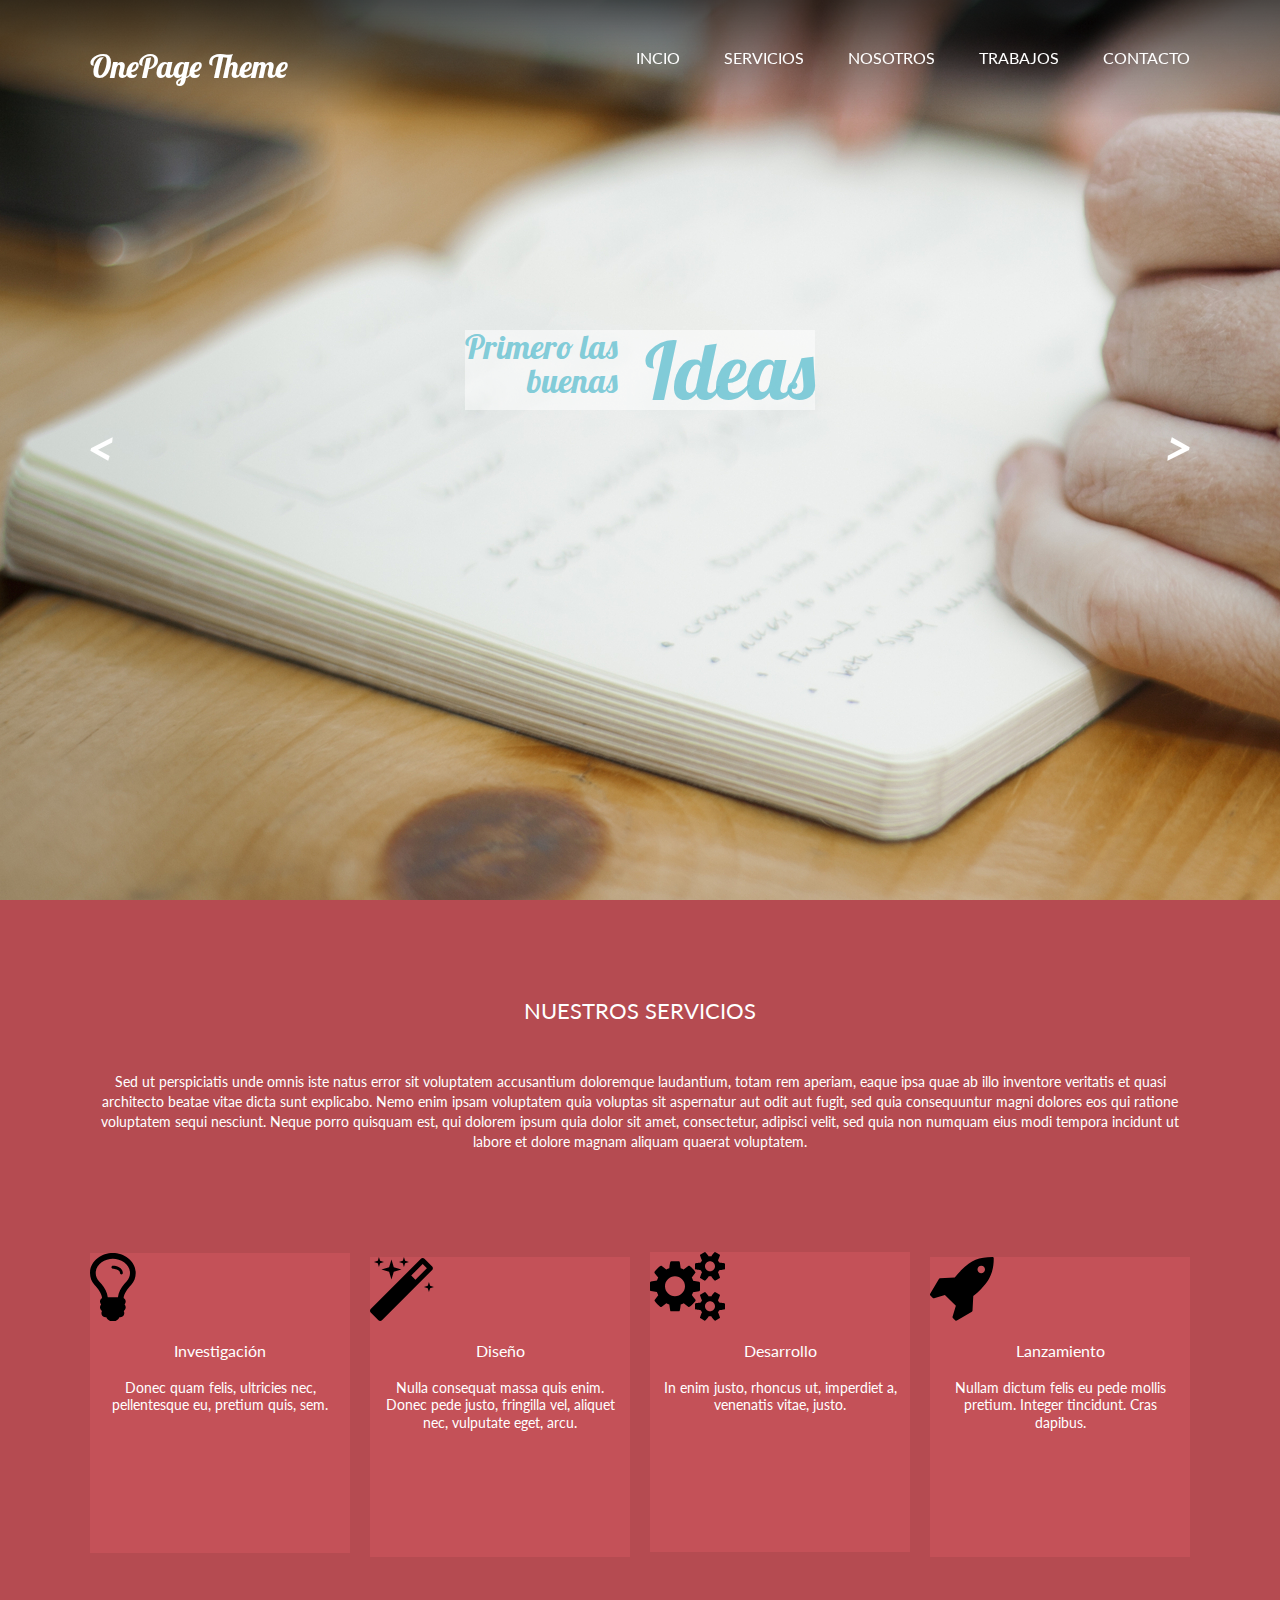
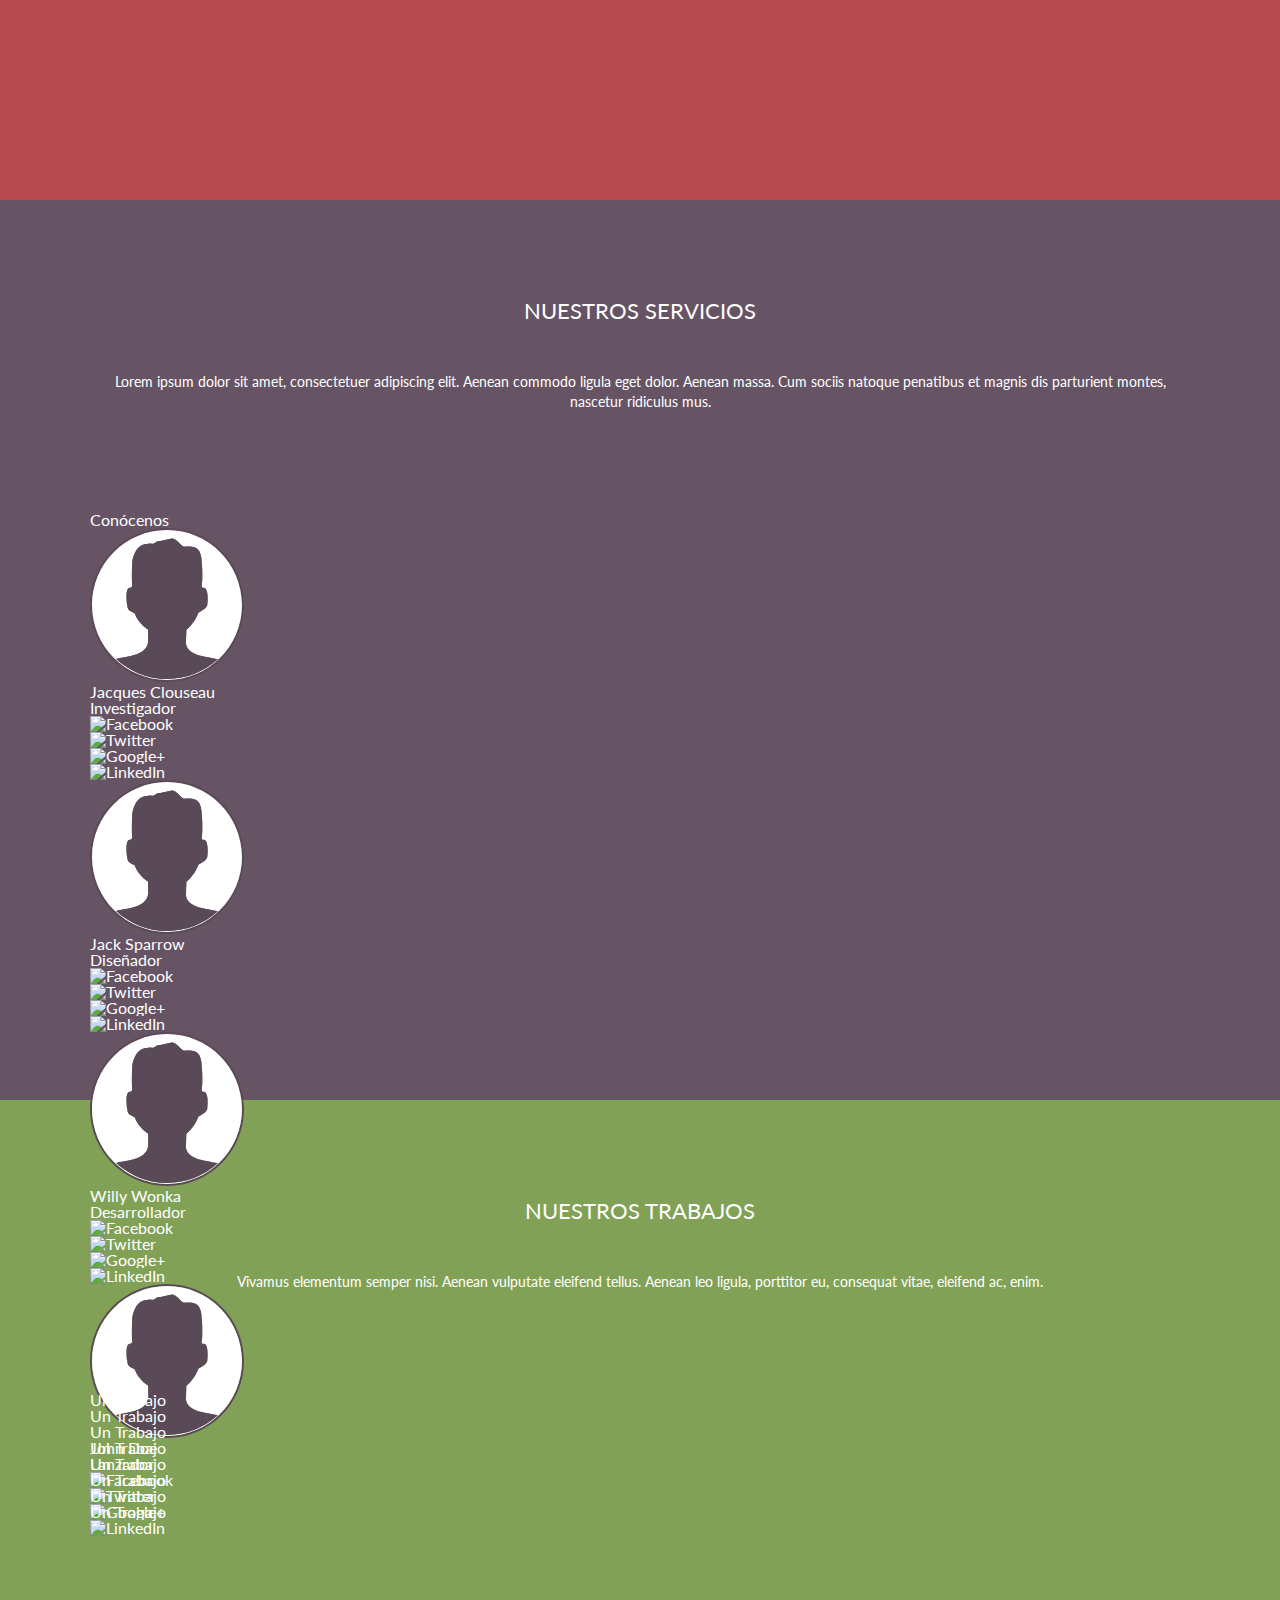
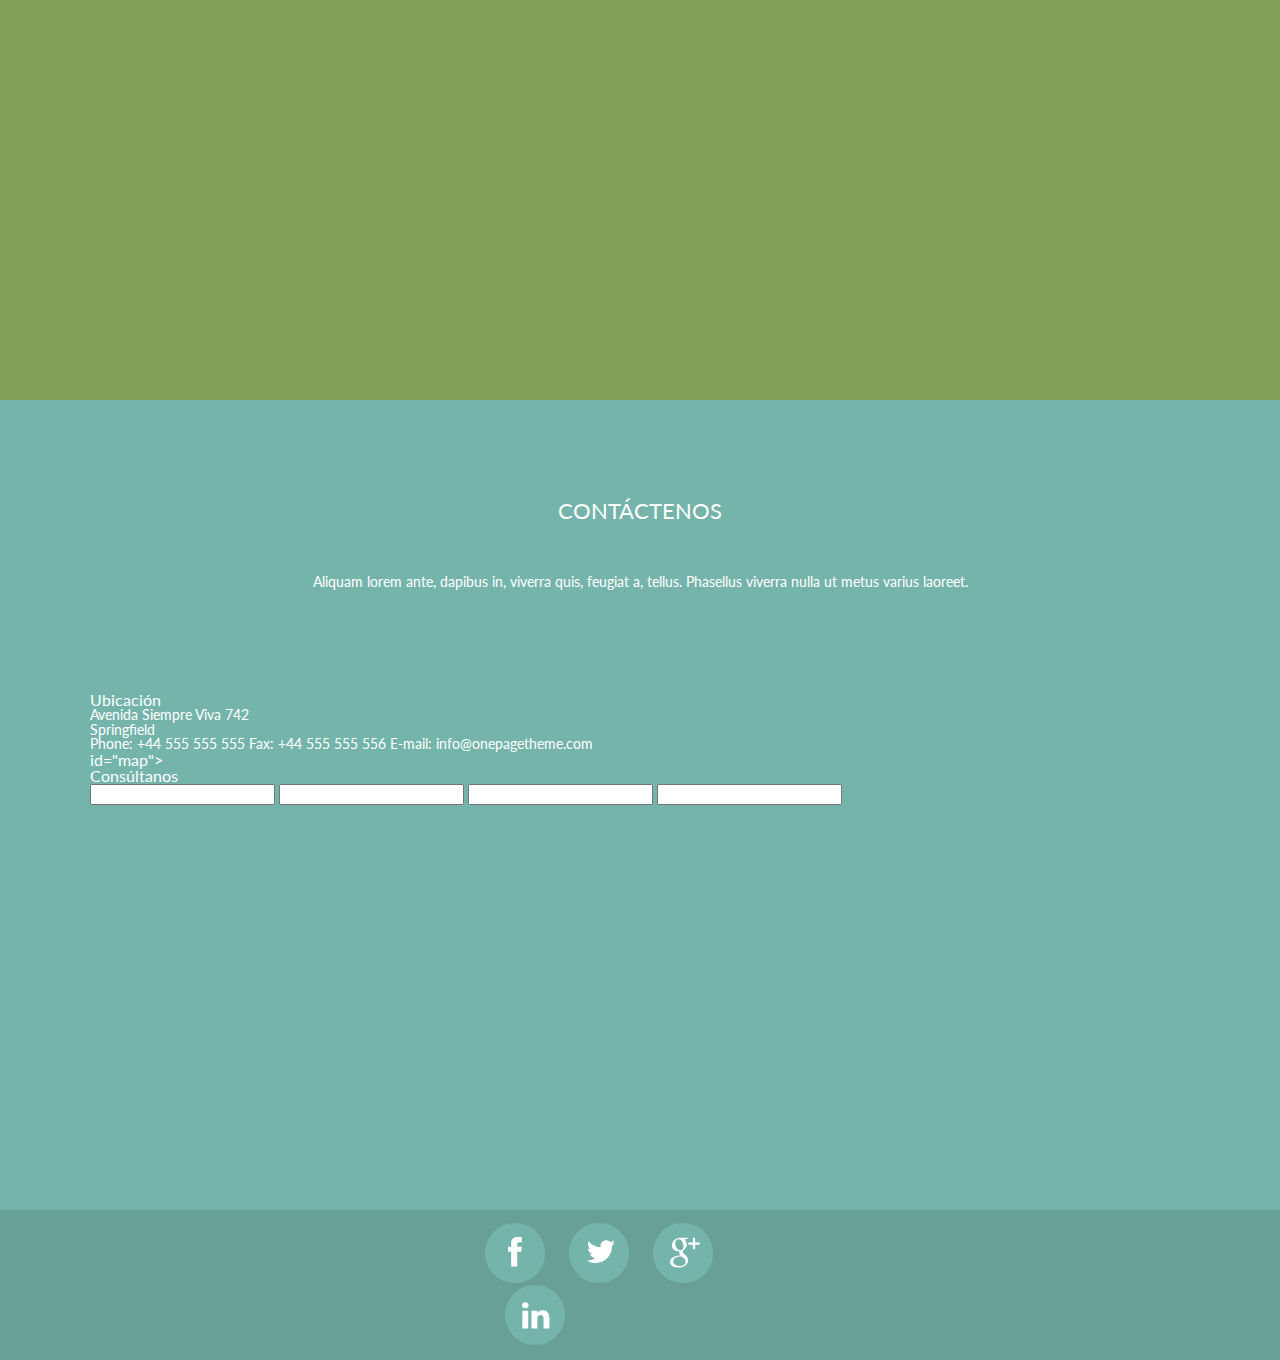
==== index.html @ 23a2291c "last" ====
<!doctype html>
<html lang="es">
<head>
	<title></title>
	<meta http-equiv="Content-Type" content="text/html; charset=utf-8" />
	<meta name="description" content="">
	<meta name="keywords" content="">
	<meta name="author" content="">
	<meta name="viewport" content="width=device-width, initial-scale=1">
	<link href="stylesheets/screen.css" media="screen, projection" rel="stylesheet" type="text/css" />
	<link href="stylesheets/print.css" media="print" rel="stylesheet" type="text/css" />

<!--[if lt IE 9]>
	<script src="http://html5shiv-printshiv.googlecode.com/svn/trunk/html5shiv-printshiv.js"></script>
	<script src="http://css3-mediaqueries-js.googlecode.com/svn/trunk/css3-mediaqueries.js"></script>
<![endif]-->

<!--[if IE]>

	<link href="/stylesheets/ie.css" media="screen, projection" rel="sylesheet" type="text/css" />
<![endif]-->

	<link href='http://fonts.googleapis.com/css?family=Lobster' rel='stylesheet' type='text/css'>
	<link href='http://fonts.googleapis.com/css?family=Lato:400,700' rel='stylesheet' type='text/css'>
	
</head>
<body>
	<header>
		<div class="mainwrapper">
			<h1>OnePage Theme</h1>
			<nav>
				<ul>
					<li><a href="#">Incio</a></li>
					<li><a href="#">Servicios</a></li>
					<li><a href="#">Nosotros</a></li>
					<li><a href="#">Trabajos</a></li>
					<li><a href="#">Contacto</a></li>
				</ul>
			</nav>
		</div>
	</header>

	<main role="main">

		<section class="inicio">
			<div class="mainwrapper">
				<div class="slide_handler">
					<div><span>Primero las <br> buenas</span><span><strong>Ideas</strong></span></div>
					<span>></span>
					<span><</span>
				</div>
			</div>
		</section>

		<section class="servicios">
			<div class="mainwrapper">
				<article class="section_title">
					<h2>Nuestros Servicios</h2>
					<p>Sed ut perspiciatis unde omnis iste natus error sit voluptatem accusantium doloremque laudantium, totam rem aperiam, eaque ipsa quae ab illo inventore veritatis et quasi architecto beatae vitae dicta sunt explicabo. Nemo enim ipsam voluptatem quia voluptas sit aspernatur aut odit aut fugit, sed quia consequuntur magni dolores eos qui ratione voluptatem sequi nesciunt. Neque porro quisquam est, qui dolorem ipsum quia dolor sit amet, consectetur, adipisci velit, sed quia non numquam eius modi tempora incidunt ut labore et dolore magnam aliquam quaerat voluptatem.</p>
				</article>
				<section>
					<article>
						<svg version="1.1" id="Capa_1" xmlns="http://www.w3.org/2000/svg" xmlns:xlink="http://www.w3.org/1999/xlink" x="0px" y="0px"
							 width="45.719px" height="68.578px" viewBox="0 0 45.719 68.578" enable-background="new 0 0 45.719 68.578" xml:space="preserve">
						<path d="M32.86,20.002c0-4.956-5.849-7.145-10.001-7.145c-0.759,0-1.429,0.671-1.429,1.429c0,0.759,0.669,1.429,1.429,1.429
							c2.366,0,7.144,1.206,7.144,4.287c0,0.759,0.669,1.429,1.429,1.429C32.19,21.431,32.86,20.761,32.86,20.002z M40.004,20.002
							c0,2.857-1.161,5.849-3.036,8.036c-0.849,0.982-1.831,1.92-2.724,2.947c-3.17,3.795-5.849,8.259-6.295,13.305H17.77
							c-0.446-5.046-3.125-9.51-6.295-13.305c-0.893-1.027-1.875-1.964-2.723-2.947c-1.875-2.188-3.036-5.179-3.036-8.036
							c0-8.93,9.063-14.287,17.145-14.287S40.004,11.072,40.004,20.002z M45.719,20.002C45.719,7.857,34.155,0,22.859,0S0,7.857,0,20.002
							c0,4.599,1.518,8.572,4.599,11.965c3.081,3.393,7.144,8.17,7.5,12.948c-1.294,0.759-2.098,2.188-2.098,3.661
							c0,1.071,0.402,2.099,1.116,2.857c-0.714,0.759-1.116,1.786-1.116,2.857c0,1.473,0.759,2.813,2.009,3.616
							c-0.357,0.625-0.581,1.384-0.581,2.099c0,2.902,2.277,4.286,4.867,4.286c1.161,2.589,3.75,4.286,6.563,4.286
							c2.813,0,5.402-1.697,6.563-4.286c2.59,0,4.867-1.384,4.867-4.286c0-0.715-0.223-1.474-0.58-2.099
							c1.25-0.804,2.009-2.144,2.009-3.616c0-1.071-0.401-2.099-1.116-2.857c0.715-0.759,1.116-1.786,1.116-2.857
							c0-1.474-0.804-2.902-2.099-3.661c0.357-4.777,4.42-9.555,7.501-12.948C44.201,28.574,45.719,24.601,45.719,20.002z"/>
						</svg>
						<h3>Investigación</h3>
						<p>Donec quam felis, ultricies nec, pellentesque eu, pretium quis, sem. </p>
					</article>
					<article>
						<svg version="1.1" id="Capa_1" xmlns="http://www.w3.org/2000/svg" xmlns:xlink="http://www.w3.org/1999/xlink" x="0px" y="0px"
							 width="63.945px" height="63.945px" viewBox="0 0 63.945 63.945" enable-background="new 0 0 63.945 63.945" xml:space="preserve">
						<path d="M45.43,22.695l-4.18-4.18L52.695,7.07l4.18,4.18L45.43,22.695z M62.891,11.25c0-0.665-0.234-1.289-0.703-1.758l-7.734-7.734
							c-0.469-0.469-1.094-0.704-1.758-0.704s-1.289,0.235-1.758,0.704L0.703,51.992C0.234,52.461,0,53.086,0,53.75
							s0.234,1.289,0.703,1.758l7.734,7.734c0.469,0.469,1.094,0.703,1.758,0.703c0.665,0,1.29-0.234,1.758-0.703l50.235-50.234
							C62.656,12.539,62.891,11.914,62.891,11.25z M10.117,3.828L8.945,0L7.773,3.828L3.945,5l3.829,1.172L8.945,10l1.172-3.828L13.945,5
							L10.117,3.828z M23.789,10.156L21.445,2.5l-2.343,7.656L11.445,12.5l7.656,2.344l2.343,7.656l2.344-7.656l7.656-2.344L23.789,10.156
							z M60.117,28.828L58.945,25l-1.172,3.828L53.945,30l3.828,1.172L58.945,35l1.172-3.828L63.945,30L60.117,28.828z M35.117,3.828
							L33.945,0l-1.172,3.828L28.945,5l3.829,1.172L33.945,10l1.172-3.828L38.945,5L35.117,3.828z"/>
						</svg>
						<h3>Diseño</h3>
						<p>Nulla consequat massa quis enim. Donec pede justo, fringilla vel, aliquet nec, vulputate eget, arcu.</p>
					</article>
					<article>
						<svg version="1.1" id="Capa_1" xmlns="http://www.w3.org/2000/svg" xmlns:xlink="http://www.w3.org/1999/xlink" x="0px" y="0px"
							 width="75px" height="68.789px" viewBox="0 0 75 68.789" enable-background="new 0 0 75 68.789" xml:space="preserve">
						<path d="M35,34.375c0,5.508-4.492,10-10,10s-10-4.492-10-10s4.492-10,10-10S35,28.867,35,34.375z M65,54.375c0,2.734-2.227,5-5,5
							c-2.734,0-5-2.227-5-5c0-2.734,2.266-5,5-5S65,51.641,65,54.375z M65,14.375c0,2.734-2.227,5-5,5c-2.734,0-5-2.227-5-5
							c0-2.734,2.266-5,5-5S65,11.641,65,14.375z M50,30.82c0-0.547-0.391-1.055-0.938-1.172l-5.938-0.898
							c-0.352-1.094-0.82-2.148-1.328-3.203c1.094-1.523,2.266-2.93,3.398-4.453c0.156-0.234,0.273-0.469,0.273-0.742
							c0-1.094-4.609-5.313-5.625-6.25c-0.234-0.196-0.508-0.313-0.82-0.313c-0.273,0-0.547,0.078-0.781,0.273l-4.609,3.477
							c-0.938-0.469-1.914-0.898-2.93-1.211l-0.898-5.976c-0.078-0.547-0.625-0.977-1.172-0.977h-7.266c-0.547,0-1.016,0.391-1.172,0.938
							c-0.508,1.914-0.703,4.063-0.898,6.016c-1.055,0.352-2.031,0.742-3.008,1.25l-4.492-3.516c-0.234-0.156-0.508-0.273-0.82-0.273
							c-1.133,0-5.508,4.727-6.289,5.781c-0.195,0.234-0.273,0.508-0.273,0.781s0.117,0.547,0.273,0.781
							c1.25,1.484,2.422,2.93,3.516,4.492c-0.508,0.977-0.938,1.953-1.25,2.969l-6.055,0.938C0.391,29.609,0,30.195,0,30.703v7.227
							c0,0.547,0.391,1.055,0.938,1.133l5.938,0.938c0.352,1.093,0.82,2.147,1.367,3.202c-1.133,1.523-2.305,2.969-3.438,4.453
							c-0.156,0.234-0.273,0.469-0.273,0.742c0,1.133,4.609,5.313,5.625,6.25c0.234,0.195,0.508,0.313,0.82,0.313
							c0.273,0,0.586-0.078,0.781-0.273l4.609-3.477c0.938,0.469,1.914,0.898,2.93,1.211l0.898,5.977c0.078,0.547,0.625,0.977,1.172,0.977
							h7.266c0.547,0,1.016-0.391,1.172-0.938c0.508-1.914,0.703-4.063,0.898-6.055c1.055-0.313,2.031-0.703,3.008-1.211l4.492,3.516
							c0.234,0.156,0.508,0.273,0.82,0.273c1.133,0,5.508-4.766,6.289-5.82c0.195-0.195,0.273-0.469,0.273-0.742
							c0-0.313-0.117-0.546-0.273-0.781c-1.25-1.484-2.422-2.93-3.516-4.492c0.508-0.977,0.938-1.953,1.25-2.969l6.055-0.938
							C49.609,39.141,50,38.555,50,38.047V30.82z M75,51.641c0-0.585-5.039-1.133-5.82-1.211c-0.313-0.703-0.703-1.406-1.172-2.031
							C68.359,47.617,70,43.711,70,43.008c0-0.078-0.039-0.195-0.156-0.273c-0.469-0.273-4.648-2.733-4.844-2.733l-0.234,0.077
							c-1.328,1.328-2.5,2.852-3.594,4.375c-0.391-0.039-0.781-0.078-1.172-0.078s-0.781,0.039-1.172,0.078
							c-0.391-0.586-3.32-4.452-3.828-4.452c-0.195,0-4.375,2.499-4.844,2.733C50.039,42.813,50,42.93,50,43.008
							c0,0.664,1.641,4.609,1.992,5.391c-0.469,0.625-0.859,1.328-1.172,2.031C50.039,50.508,45,51.056,45,51.641v5.469
							c0,0.586,5.039,1.133,5.82,1.211c0.313,0.742,0.703,1.406,1.172,2.031C51.641,61.133,50,65.078,50,65.742
							c0,0.078,0.039,0.195,0.156,0.273c0.469,0.273,4.648,2.773,4.844,2.773c0.508,0,3.438-3.906,3.828-4.492
							c0.391,0.039,0.781,0.078,1.172,0.078s0.781-0.039,1.172-0.078c0.391,0.586,3.32,4.492,3.828,4.492c0.195,0,4.375-2.5,4.844-2.773
							C69.961,65.938,70,65.859,70,65.742c0-0.703-1.641-4.609-1.992-5.391c0.469-0.625,0.859-1.289,1.172-2.031
							c0.781-0.078,5.82-0.625,5.82-1.211V51.641z M75,11.641c0-0.586-5.039-1.133-5.82-1.211c-0.313-0.703-0.703-1.406-1.172-2.031
							C68.359,7.617,70,3.711,70,3.008c0-0.078-0.039-0.195-0.156-0.273C69.375,2.461,65.195,0,65,0l-0.234,0.078
							c-1.328,1.328-2.5,2.852-3.594,4.375C60.781,4.414,60.391,4.375,60,4.375s-0.781,0.039-1.172,0.079C58.438,3.867,55.508,0,55,0
							c-0.195,0-4.375,2.5-4.844,2.734C50.039,2.813,50,2.93,50,3.008c0,0.664,1.641,4.609,1.992,5.391
							c-0.469,0.625-0.859,1.328-1.172,2.031C50.039,10.508,45,11.055,45,11.641v5.469c0,0.586,5.039,1.133,5.82,1.211
							c0.313,0.742,0.703,1.406,1.172,2.031C51.641,21.133,50,25.078,50,25.742c0,0.078,0.039,0.195,0.156,0.273
							c0.469,0.273,4.648,2.773,4.844,2.773c0.508,0,3.438-3.906,3.828-4.492c0.391,0.039,0.781,0.078,1.172,0.078
							s0.781-0.039,1.172-0.078c0.391,0.586,3.32,4.492,3.828,4.492c0.195,0,4.375-2.5,4.844-2.773C69.961,25.938,70,25.859,70,25.742
							c0-0.703-1.641-4.609-1.992-5.391c0.469-0.625,0.859-1.289,1.172-2.031c0.781-0.079,5.82-0.625,5.82-1.211V11.641z"/>
						</svg>
						<h3>Desarrollo</h3>
						<p>In enim justo, rhoncus ut, imperdiet a, venenatis vitae, justo.</p>
					</article>
					<article>
						<svg version="1.1" id="Capa_1" xmlns="http://www.w3.org/2000/svg" xmlns:xlink="http://www.w3.org/1999/xlink" x="0px" y="0px"
							 width="63.756px" height="63.75px" viewBox="0 0 63.756 63.75" enable-background="new 0 0 63.756 63.75" xml:space="preserve">
						<path d="M55.006,12.5c0,2.07-1.68,3.75-3.75,3.75s-3.75-1.68-3.75-3.75s1.68-3.75,3.75-3.75S55.006,10.43,55.006,12.5z M63.756,1.25
							c0-0.703-0.625-1.25-1.328-1.25c-13.594,0-21.055,3.125-30.82,12.852c-2.227,2.266-4.531,4.844-6.875,7.617L9.928,21.25
							c-0.391,0.039-0.781,0.273-1.016,0.625l-8.75,15c-0.273,0.469-0.195,1.094,0.195,1.523l2.5,2.5c0.234,0.234,0.586,0.352,0.898,0.352
							c0.117,0,0.234,0,0.352-0.039l10.781-3.32l10.977,10.977l-3.32,10.781c-0.117,0.43,0,0.898,0.313,1.25l2.5,2.5
							c0.273,0.234,0.586,0.352,0.898,0.352c0.234,0,0.43-0.039,0.625-0.156l15-8.75c0.352-0.234,0.586-0.625,0.625-1.016l0.781-14.805
							c2.773-2.344,5.352-4.648,7.617-6.875C60.162,22.852,63.756,14.219,63.756,1.25z"/>
						</svg>
						<h3>Lanzamiento</h3>
						<p>Nullam dictum felis eu pede mollis pretium. Integer tincidunt. Cras dapibus.</p>
					</article>
				</section>
			</div>
		</section>

		<section class="nosotros">
			<div class="mainwrapper">
				<article class="section_title">
					<h2>Nuestros Servicios</h2>
					<p>Lorem ipsum dolor sit amet, consectetuer adipiscing elit. Aenean commodo ligula eget dolor. Aenean massa. Cum sociis natoque penatibus et magnis dis parturient montes, nascetur ridiculus mus.</p>
				</article>
				<span class="kicker">Conócenos</span>
				<article>
					<svg version="1.1" id="Capa_1" xmlns="http://www.w3.org/2000/svg" xmlns:xlink="http://www.w3.org/1999/xlink" x="0px" y="0px"
						 width="154.014px" height="154.015px" viewBox="0 0 154.014 154.015" enable-background="new 0 0 154.014 154.015"
						 xml:space="preserve">
					<g>
						<path fill="#5A4A58" d="M77.007,0C34.477,0,0,34.478,0,77.008c0,42.529,34.478,77.007,77.007,77.007
							c42.529,0,77.007-34.478,77.007-77.007C154.014,34.478,119.536,0,77.007,0z M77.007,152.01c-41.422,0-75.001-33.58-75.001-75.002
							c0-41.423,33.579-75.001,75.001-75.001c41.421,0,75.001,33.579,75.001,75.001C152.008,118.43,118.428,152.01,77.007,152.01z"/>
						<path fill="#FFFFFF" d="M77.007,2.006c-41.422,0-75.001,33.579-75.001,75.001c0,41.422,33.579,75.002,75.001,75.002
							c41.421,0,75.001-33.58,75.001-75.002C152.008,35.585,118.428,2.006,77.007,2.006z M77.189,151.01
							c-19.696,0-37.608-7.604-50.991-20.02c3.031-0.795,6.5-1.508,10.516-2.102c24.299-3.598,20.785-16.422,21.581-16.023
							c-0.147-4.863-0.196-11.432-0.196-11.432s-9.733-5.631-13.46-16.275c-7.822-3.15-6.79-5.178-7.549-9.246
							c0,0-2.375-16.51,2.908-16.17c0,0,2.939,0,2.099-3.788c-0.28-6.316-0.174-18.153,0.245-22.362
							c0.419-4.212,3.534-15.579,12.35-17.265c8.817-1.683,5.283-0.079,8.222-0.499c2.939-0.421,2.099-2.868,7.557-2.868l11.252-2.418
							c5.457,0,8.957,7.634,11.895,8.056c2.939,0.421,3.725-0.692,9.741,0.432c8.816,1.685,8.184,13.72,8.604,17.931
							c0.42,4.21,0.699,16.045-0.139,19.835c-0.842,3.79,1.783,2.944,1.783,2.944c5.537-0.085,3.813,16.595,3.813,16.595
							c-0.971,4.279-3.203,4.797-9.068,8.508c-3.725,10.646-11.974,17.178-11.974,17.178s-0.256,8.123-0.299,10.039
							c0.168,0.758-3.717,13.402,19.905,16.83c4.594,0.68,8.494,1.514,11.834,2.447C114.475,143.551,96.705,151.01,77.189,151.01z"/>
						<path fill="#5A4A58" d="M96.078,112.059c0.043-1.916,0.299-10.039,0.299-10.039s8.249-6.531,11.974-17.178
							c5.865-3.711,8.098-4.229,9.068-8.508c0,0,1.725-16.68-3.813-16.595c0,0-2.625,0.846-1.783-2.944
							c0.838-3.79,0.559-15.625,0.139-19.835c-0.42-4.211,0.213-16.246-8.604-17.931c-6.017-1.124-6.802-0.011-9.741-0.432
							c-2.938-0.421-6.438-8.056-11.895-8.056L70.47,12.959c-5.458,0-4.618,2.447-7.557,2.868c-2.939,0.42,0.595-1.184-8.222,0.499
							c-8.816,1.686-11.931,13.053-12.35,17.265c-0.419,4.209-0.525,16.046-0.245,22.362c0.84,3.788-2.099,3.788-2.099,3.788
							c-5.283-0.34-2.908,16.17-2.908,16.17c0.759,4.068-0.273,6.096,7.549,9.246c3.727,10.645,13.46,16.275,13.46,16.275
							s0.049,6.568,0.196,11.432c-0.796-0.398,2.718,12.426-21.581,16.023c-4.016,0.594-7.485,1.307-10.516,2.102
							c13.383,12.416,31.295,20.02,50.991,20.02c19.516,0,37.286-7.459,50.628-19.674c-3.34-0.934-7.24-1.768-11.834-2.447
							C92.361,125.461,96.246,112.816,96.078,112.059z"/>
					</g>
					</svg>
					<h3>Jacques Clouseau</h3>
					<span>Investigador</span>
					<ul>
						<li><img src="#" alt="Facebook"></li>
						<li><img src="#" alt="Twitter"></li>
						<li><img src="#" alt="Google+"></li>
						<li><img src="#" alt="LinkedIn"></li>
					</ul>
				</article>
				<article>
					<svg version="1.1" id="Capa_1" xmlns="http://www.w3.org/2000/svg" xmlns:xlink="http://www.w3.org/1999/xlink" x="0px" y="0px"
						 width="154.014px" height="154.015px" viewBox="0 0 154.014 154.015" enable-background="new 0 0 154.014 154.015"
						 xml:space="preserve">
					<g>
						<path fill="#5A4A58" d="M77.007,0C34.477,0,0,34.478,0,77.008c0,42.529,34.478,77.007,77.007,77.007
							c42.529,0,77.007-34.478,77.007-77.007C154.014,34.478,119.536,0,77.007,0z M77.007,152.01c-41.422,0-75.001-33.58-75.001-75.002
							c0-41.423,33.579-75.001,75.001-75.001c41.421,0,75.001,33.579,75.001,75.001C152.008,118.43,118.428,152.01,77.007,152.01z"/>
						<path fill="#FFFFFF" d="M77.007,2.006c-41.422,0-75.001,33.579-75.001,75.001c0,41.422,33.579,75.002,75.001,75.002
							c41.421,0,75.001-33.58,75.001-75.002C152.008,35.585,118.428,2.006,77.007,2.006z M77.189,151.01
							c-19.696,0-37.608-7.604-50.991-20.02c3.031-0.795,6.5-1.508,10.516-2.102c24.299-3.598,20.785-16.422,21.581-16.023
							c-0.147-4.863-0.196-11.432-0.196-11.432s-9.733-5.631-13.46-16.275c-7.822-3.15-6.79-5.178-7.549-9.246
							c0,0-2.375-16.51,2.908-16.17c0,0,2.939,0,2.099-3.788c-0.28-6.316-0.174-18.153,0.245-22.362
							c0.419-4.212,3.534-15.579,12.35-17.265c8.817-1.683,5.283-0.079,8.222-0.499c2.939-0.421,2.099-2.868,7.557-2.868l11.252-2.418
							c5.457,0,8.957,7.634,11.895,8.056c2.939,0.421,3.725-0.692,9.741,0.432c8.816,1.685,8.184,13.72,8.604,17.931
							c0.42,4.21,0.699,16.045-0.139,19.835c-0.842,3.79,1.783,2.944,1.783,2.944c5.537-0.085,3.813,16.595,3.813,16.595
							c-0.971,4.279-3.203,4.797-9.068,8.508c-3.725,10.646-11.974,17.178-11.974,17.178s-0.256,8.123-0.299,10.039
							c0.168,0.758-3.717,13.402,19.905,16.83c4.594,0.68,8.494,1.514,11.834,2.447C114.475,143.551,96.705,151.01,77.189,151.01z"/>
						<path fill="#5A4A58" d="M96.078,112.059c0.043-1.916,0.299-10.039,0.299-10.039s8.249-6.531,11.974-17.178
							c5.865-3.711,8.098-4.229,9.068-8.508c0,0,1.725-16.68-3.813-16.595c0,0-2.625,0.846-1.783-2.944
							c0.838-3.79,0.559-15.625,0.139-19.835c-0.42-4.211,0.213-16.246-8.604-17.931c-6.017-1.124-6.802-0.011-9.741-0.432
							c-2.938-0.421-6.438-8.056-11.895-8.056L70.47,12.959c-5.458,0-4.618,2.447-7.557,2.868c-2.939,0.42,0.595-1.184-8.222,0.499
							c-8.816,1.686-11.931,13.053-12.35,17.265c-0.419,4.209-0.525,16.046-0.245,22.362c0.84,3.788-2.099,3.788-2.099,3.788
							c-5.283-0.34-2.908,16.17-2.908,16.17c0.759,4.068-0.273,6.096,7.549,9.246c3.727,10.645,13.46,16.275,13.46,16.275
							s0.049,6.568,0.196,11.432c-0.796-0.398,2.718,12.426-21.581,16.023c-4.016,0.594-7.485,1.307-10.516,2.102
							c13.383,12.416,31.295,20.02,50.991,20.02c19.516,0,37.286-7.459,50.628-19.674c-3.34-0.934-7.24-1.768-11.834-2.447
							C92.361,125.461,96.246,112.816,96.078,112.059z"/>
					</g>
					</svg>
					<h3>Jack Sparrow</h3>
					<span>Diseñador</span>
					<ul>
						<li><img src="#" alt="Facebook"></li>
						<li><img src="#" alt="Twitter"></li>
						<li><img src="#" alt="Google+"></li>
						<li><img src="#" alt="LinkedIn"></li>
					</ul>
				</article>
				<article>
					<svg version="1.1" id="Capa_1" xmlns="http://www.w3.org/2000/svg" xmlns:xlink="http://www.w3.org/1999/xlink" x="0px" y="0px"
						 width="154.014px" height="154.015px" viewBox="0 0 154.014 154.015" enable-background="new 0 0 154.014 154.015"
						 xml:space="preserve">
					<g>
						<path fill="#5A4A58" d="M77.007,0C34.477,0,0,34.478,0,77.008c0,42.529,34.478,77.007,77.007,77.007
							c42.529,0,77.007-34.478,77.007-77.007C154.014,34.478,119.536,0,77.007,0z M77.007,152.01c-41.422,0-75.001-33.58-75.001-75.002
							c0-41.423,33.579-75.001,75.001-75.001c41.421,0,75.001,33.579,75.001,75.001C152.008,118.43,118.428,152.01,77.007,152.01z"/>
						<path fill="#FFFFFF" d="M77.007,2.006c-41.422,0-75.001,33.579-75.001,75.001c0,41.422,33.579,75.002,75.001,75.002
							c41.421,0,75.001-33.58,75.001-75.002C152.008,35.585,118.428,2.006,77.007,2.006z M77.189,151.01
							c-19.696,0-37.608-7.604-50.991-20.02c3.031-0.795,6.5-1.508,10.516-2.102c24.299-3.598,20.785-16.422,21.581-16.023
							c-0.147-4.863-0.196-11.432-0.196-11.432s-9.733-5.631-13.46-16.275c-7.822-3.15-6.79-5.178-7.549-9.246
							c0,0-2.375-16.51,2.908-16.17c0,0,2.939,0,2.099-3.788c-0.28-6.316-0.174-18.153,0.245-22.362
							c0.419-4.212,3.534-15.579,12.35-17.265c8.817-1.683,5.283-0.079,8.222-0.499c2.939-0.421,2.099-2.868,7.557-2.868l11.252-2.418
							c5.457,0,8.957,7.634,11.895,8.056c2.939,0.421,3.725-0.692,9.741,0.432c8.816,1.685,8.184,13.72,8.604,17.931
							c0.42,4.21,0.699,16.045-0.139,19.835c-0.842,3.79,1.783,2.944,1.783,2.944c5.537-0.085,3.813,16.595,3.813,16.595
							c-0.971,4.279-3.203,4.797-9.068,8.508c-3.725,10.646-11.974,17.178-11.974,17.178s-0.256,8.123-0.299,10.039
							c0.168,0.758-3.717,13.402,19.905,16.83c4.594,0.68,8.494,1.514,11.834,2.447C114.475,143.551,96.705,151.01,77.189,151.01z"/>
						<path fill="#5A4A58" d="M96.078,112.059c0.043-1.916,0.299-10.039,0.299-10.039s8.249-6.531,11.974-17.178
							c5.865-3.711,8.098-4.229,9.068-8.508c0,0,1.725-16.68-3.813-16.595c0,0-2.625,0.846-1.783-2.944
							c0.838-3.79,0.559-15.625,0.139-19.835c-0.42-4.211,0.213-16.246-8.604-17.931c-6.017-1.124-6.802-0.011-9.741-0.432
							c-2.938-0.421-6.438-8.056-11.895-8.056L70.47,12.959c-5.458,0-4.618,2.447-7.557,2.868c-2.939,0.42,0.595-1.184-8.222,0.499
							c-8.816,1.686-11.931,13.053-12.35,17.265c-0.419,4.209-0.525,16.046-0.245,22.362c0.84,3.788-2.099,3.788-2.099,3.788
							c-5.283-0.34-2.908,16.17-2.908,16.17c0.759,4.068-0.273,6.096,7.549,9.246c3.727,10.645,13.46,16.275,13.46,16.275
							s0.049,6.568,0.196,11.432c-0.796-0.398,2.718,12.426-21.581,16.023c-4.016,0.594-7.485,1.307-10.516,2.102
							c13.383,12.416,31.295,20.02,50.991,20.02c19.516,0,37.286-7.459,50.628-19.674c-3.34-0.934-7.24-1.768-11.834-2.447
							C92.361,125.461,96.246,112.816,96.078,112.059z"/>
					</g>
					</svg>
					<h3>Willy Wonka</h3>
					<span>Desarrollador</span>
					<ul>
						<li><img src="#" alt="Facebook"></li>
						<li><img src="#" alt="Twitter"></li>
						<li><img src="#" alt="Google+"></li>
						<li><img src="#" alt="LinkedIn"></li>
					</ul>
				</article>
				<article>
					<svg version="1.1" id="Capa_1" xmlns="http://www.w3.org/2000/svg" xmlns:xlink="http://www.w3.org/1999/xlink" x="0px" y="0px"
						 width="154.014px" height="154.015px" viewBox="0 0 154.014 154.015" enable-background="new 0 0 154.014 154.015"
						 xml:space="preserve">
					<g>
						<path fill="#5A4A58" d="M77.007,0C34.477,0,0,34.478,0,77.008c0,42.529,34.478,77.007,77.007,77.007
							c42.529,0,77.007-34.478,77.007-77.007C154.014,34.478,119.536,0,77.007,0z M77.007,152.01c-41.422,0-75.001-33.58-75.001-75.002
							c0-41.423,33.579-75.001,75.001-75.001c41.421,0,75.001,33.579,75.001,75.001C152.008,118.43,118.428,152.01,77.007,152.01z"/>
						<path fill="#FFFFFF" d="M77.007,2.006c-41.422,0-75.001,33.579-75.001,75.001c0,41.422,33.579,75.002,75.001,75.002
							c41.421,0,75.001-33.58,75.001-75.002C152.008,35.585,118.428,2.006,77.007,2.006z M77.189,151.01
							c-19.696,0-37.608-7.604-50.991-20.02c3.031-0.795,6.5-1.508,10.516-2.102c24.299-3.598,20.785-16.422,21.581-16.023
							c-0.147-4.863-0.196-11.432-0.196-11.432s-9.733-5.631-13.46-16.275c-7.822-3.15-6.79-5.178-7.549-9.246
							c0,0-2.375-16.51,2.908-16.17c0,0,2.939,0,2.099-3.788c-0.28-6.316-0.174-18.153,0.245-22.362
							c0.419-4.212,3.534-15.579,12.35-17.265c8.817-1.683,5.283-0.079,8.222-0.499c2.939-0.421,2.099-2.868,7.557-2.868l11.252-2.418
							c5.457,0,8.957,7.634,11.895,8.056c2.939,0.421,3.725-0.692,9.741,0.432c8.816,1.685,8.184,13.72,8.604,17.931
							c0.42,4.21,0.699,16.045-0.139,19.835c-0.842,3.79,1.783,2.944,1.783,2.944c5.537-0.085,3.813,16.595,3.813,16.595
							c-0.971,4.279-3.203,4.797-9.068,8.508c-3.725,10.646-11.974,17.178-11.974,17.178s-0.256,8.123-0.299,10.039
							c0.168,0.758-3.717,13.402,19.905,16.83c4.594,0.68,8.494,1.514,11.834,2.447C114.475,143.551,96.705,151.01,77.189,151.01z"/>
						<path fill="#5A4A58" d="M96.078,112.059c0.043-1.916,0.299-10.039,0.299-10.039s8.249-6.531,11.974-17.178
							c5.865-3.711,8.098-4.229,9.068-8.508c0,0,1.725-16.68-3.813-16.595c0,0-2.625,0.846-1.783-2.944
							c0.838-3.79,0.559-15.625,0.139-19.835c-0.42-4.211,0.213-16.246-8.604-17.931c-6.017-1.124-6.802-0.011-9.741-0.432
							c-2.938-0.421-6.438-8.056-11.895-8.056L70.47,12.959c-5.458,0-4.618,2.447-7.557,2.868c-2.939,0.42,0.595-1.184-8.222,0.499
							c-8.816,1.686-11.931,13.053-12.35,17.265c-0.419,4.209-0.525,16.046-0.245,22.362c0.84,3.788-2.099,3.788-2.099,3.788
							c-5.283-0.34-2.908,16.17-2.908,16.17c0.759,4.068-0.273,6.096,7.549,9.246c3.727,10.645,13.46,16.275,13.46,16.275
							s0.049,6.568,0.196,11.432c-0.796-0.398,2.718,12.426-21.581,16.023c-4.016,0.594-7.485,1.307-10.516,2.102
							c13.383,12.416,31.295,20.02,50.991,20.02c19.516,0,37.286-7.459,50.628-19.674c-3.34-0.934-7.24-1.768-11.834-2.447
							C92.361,125.461,96.246,112.816,96.078,112.059z"/>
					</g>
					</svg>
					<h3>John Doe</h3>
					<span>Lanzador</span>
					<ul>
						<li><img src="#" alt="Facebook"></li>
						<li><img src="#" alt="Twitter"></li>
						<li><img src="#" alt="Google+"></li>
						<li><img src="#" alt="LinkedIn"></li>
					</ul>
				</article>
			</div>
		</section>

		<section class="trabajos">
			<div class="mainwrapper">
				<article class="section_title">
					<h2>Nuestros Trabajos</h2>
					<p>Vivamus elementum semper nisi. Aenean vulputate eleifend tellus. Aenean leo ligula, porttitor eu, consequat vitae, eleifend ac, enim.</p>
				</article>
				<section>
					<article><img src="#" alt=""><span>Un Trabajo</span></article>
					<article><img src="#" alt=""><span>Un Trabajo</span></article>
					<article><img src="#" alt=""><span>Un Trabajo</span></article>
					<article><img src="#" alt=""><span>Un Trabajo</span></article>
					<article><img src="#" alt=""><span>Un Trabajo</span></article>
					<article><img src="#" alt=""><span>Un Trabajo</span></article>
					<article><img src="#" alt=""><span>Un Trabajo</span></article>
					<article><img src="#" alt=""><span>Un Trabajo</span></article>
				</section>
			</div>
		</section>
		<section class="contacto">
			<div class="mainwrapper">
				<article class="section_title">
					<h2>Contáctenos</h2>
					<p>Aliquam lorem ante, dapibus in, viverra quis, feugiat a, tellus. Phasellus viverra nulla ut metus varius laoreet.</p>
				</article>
				<article>
					<h3>Ubicación</h3>
					<p>Avenida Siempre Viva 742 <br>Springfield <br> Phone: +44 555 555 555
					Fax:  +44 555 555 556
					E-mail: info@onepagetheme.com</p>
				</article>
				<div> id="map"></div>
		
				<article>
					<h3>Consúltanos</h3>
					<form action="#">
						<input type="text">
						<input type="text">
						<input type="text">
						<input type="commit">
					</form>
				</article>
			</div>
		</section>
	</main>

	<footer>
		<ul>
			<li><a href="#">
				<svg version="1.1" xmlns="http://www.w3.org/2000/svg" xmlns:xlink="http://www.w3.org/1999/xlink" x="0px" y="0px" width="30px"
					 height="30px" viewBox="0 0 30 30" enable-background="new 0 0 30 30" xml:space="preserve">
				<g id="relleno">
					<path fill-rule="evenodd" clip-rule="evenodd" d="M15,0c8.284,0,15,6.716,15,15s-6.716,15-15,15S0,23.284,0,15
						S6.716,0,15,0z"/>
				</g>
				<g id="Capa_1">
					<path fill="#FFFFFF" d="M16.128,11.857v-1.267c0-0.661,0.063-1.019,1.009-1.019h1.268V7.037h-2.026
						c-2.437,0-3.294,1.232-3.294,3.295v1.525h-1.518v2.535h1.518v7.355h3.044v-7.355h2.026l0.268-2.535H16.128z"/>
				</g>
				</svg></a>
			</li>
			<li><a href="#">
				<svg version="1.1" xmlns="http://www.w3.org/2000/svg" xmlns:xlink="http://www.w3.org/1999/xlink" x="0px" y="0px" width="30px"
					 height="30px" viewBox="0 0 30 30" enable-background="new 0 0 30 30" xml:space="preserve">
				<g id="relleno">
					<path fill-rule="evenodd" clip-rule="evenodd"  d="M15,0c8.284,0,15,6.716,15,15s-6.716,15-15,15S0,23.284,0,15
						S6.716,0,15,0z"/>
				</g>
				<g id="Capa_1">
					<path fill="#FFFFFF" d="M22.961,9.931c-0.518,0.224-1.08,0.384-1.66,0.446c0.598-0.357,1.053-0.919,1.268-1.588
						c-0.554,0.329-1.179,0.57-1.83,0.695c-0.527-0.563-1.276-0.91-2.107-0.91c-1.598,0-2.883,1.294-2.883,2.883
						c0,0.223,0.027,0.446,0.071,0.66c-2.392-0.124-4.525-1.268-5.944-3.017c-0.25,0.429-0.394,0.919-0.394,1.455
						c0,0.999,0.509,1.884,1.286,2.401c-0.474-0.018-0.92-0.152-1.304-0.366c0,0.009,0,0.026,0,0.036c0,1.401,0.991,2.562,2.312,2.829
						c-0.24,0.063-0.499,0.099-0.758,0.099c-0.188,0-0.366-0.019-0.545-0.045c0.366,1.143,1.428,1.973,2.695,2
						c-0.99,0.775-2.231,1.231-3.579,1.231c-0.241,0-0.464-0.009-0.696-0.036C10.169,19.526,11.687,20,13.32,20
						c5.302,0,8.203-4.392,8.203-8.203c0-0.126,0-0.25-0.009-0.375C22.077,11.011,22.568,10.502,22.961,9.931z"/>
				</g>
				</svg></a>
			</li>
			<li><a href="#">
				<svg version="1.1" xmlns="http://www.w3.org/2000/svg" xmlns:xlink="http://www.w3.org/1999/xlink" x="0px" y="0px" width="30px"
					 height="30px" viewBox="0 0 30 30" enable-background="new 0 0 30 30" xml:space="preserve">
				<g id="relleno">
					<path fill-rule="evenodd" clip-rule="evenodd"  d="M15,0c8.284,0,15,6.716,15,15s-6.716,15-15,15S0,23.284,0,15
						S6.716,0,15,0z"/>
				</g>
				<g id="Capa_1">
					<path fill="#FFFFFF" d="M16.319,19.366c0,1.562-1.481,2.098-2.812,2.098c-1.429,0-3.356-0.661-3.356-2.374
						c0-1.857,2.178-2.321,3.642-2.321c0.152,0,0.295,0,0.446,0.018C15.15,17.42,16.319,18.116,16.319,19.366z M15.248,11.671
						c0,1.09-0.419,1.974-1.643,1.974c-1.589,0-2.481-2.125-2.481-3.481c0-1.054,0.571-2.089,1.741-2.089
						C14.517,8.074,15.248,10.314,15.248,11.671z M14.079,7.432c-0.563,0-1.125,0.063-1.669,0.178c-1.625,0.357-2.938,1.804-2.938,3.5
						c0,1.794,1.5,3.07,3.231,3.07c0.205,0,0.411-0.018,0.625-0.045c-0.089,0.277-0.196,0.474-0.196,0.768c0,0.5,0.276,0.946,0.571,1.33
						c-1.598,0.045-4.079,0.455-4.874,2.063C8.643,18.67,8.5,19.08,8.5,19.5c0,2.07,2.41,2.785,4.079,2.785
						c1.321,0,2.723-0.286,3.749-1.17c0.759-0.66,1.25-1.49,1.25-2.518c0-2.498-2.678-2.954-2.678-4.105
						c0-1.178,1.999-1.356,1.999-3.723c0-1-0.446-2.08-1.33-2.633h1.205l1.205-0.705H14.079z M23.354,9.717h-2.285V7.432h-1.143v2.285
						h-2.285v1.143h2.285v2.285h1.143v-2.285h2.285V9.717z"/>
				</g>
				</svg></a>
			</li>
			<li><a href="#">
				<svg version="1.1" xmlns="http://www.w3.org/2000/svg" xmlns:xlink="http://www.w3.org/1999/xlink" x="0px" y="0px" width="30px"
					 height="30px" viewBox="0 0 30 30" enable-background="new 0 0 30 30" xml:space="preserve">
				<g id="relleno">
					<path fill-rule="evenodd" clip-rule="evenodd"  d="M15,0c8.284,0,15,6.716,15,15s-6.716,15-15,15S0,23.284,0,15
						S6.716,0,15,0z"/>
				</g>
				<g id="Capa_1">
					<path fill="#FFFFFF" d="M11.615,12.867H8.67v8.847h2.945V12.867z M11.803,10.137c-0.009-0.866-0.634-1.527-1.643-1.527
						c-1,0-1.66,0.661-1.66,1.527c0,0.848,0.634,1.526,1.624,1.526h0.019l0,0C11.169,11.663,11.812,10.984,11.803,10.137z
						 M22.211,16.644c0-2.714-1.446-3.981-3.383-3.981c-1.589,0-2.285,0.885-2.669,1.491h0.018v-1.286H13.24c0,0,0.035,0.831,0,8.847
						l0,0h2.937v-4.937c0-0.268,0.026-0.526,0.098-0.723c0.215-0.527,0.696-1.071,1.509-1.071c1.063,0,1.491,0.813,1.491,1.999v4.731
						h2.937V16.644z"/>
				</g>
				</svg>
			</li></a>
		</ul>
	</footer>
</body>
</html>
---- stylesheets/screen.css ----
@charset "UTF-8";
/* Welcome to Compass.
 * In this file you should write your main styles. (or centralize your imports)
 * Import this file using the following HTML or equivalent:
 * <link href="/stylesheets/screen.css" media="screen, projection" rel="stylesheet" type="text/css" /> */
/* line 5, ../../../../../../../../var/lib/gems/1.9.1/gems/compass-core-1.0.3/stylesheets/compass/reset/_utilities.scss */
html, body, div, span, applet, object, iframe,
h1, h2, h3, h4, h5, h6, p, blockquote, pre,
a, abbr, acronym, address, big, cite, code,
del, dfn, em, img, ins, kbd, q, s, samp,
small, strike, strong, sub, sup, tt, var,
b, u, i, center,
dl, dt, dd, ol, ul, li,
fieldset, form, label, legend,
table, caption, tbody, tfoot, thead, tr, th, td,
article, aside, canvas, details, embed,
figure, figcaption, footer, header, hgroup,
menu, nav, output, ruby, section, summary,
time, mark, audio, video {
  margin: 0;
  padding: 0;
  border: 0;
  font: inherit;
  font-size: 100%;
  vertical-align: baseline;
}

/* line 22, ../../../../../../../../var/lib/gems/1.9.1/gems/compass-core-1.0.3/stylesheets/compass/reset/_utilities.scss */
html {
  line-height: 1;
}

/* line 24, ../../../../../../../../var/lib/gems/1.9.1/gems/compass-core-1.0.3/stylesheets/compass/reset/_utilities.scss */
ol, ul {
  list-style: none;
}

/* line 26, ../../../../../../../../var/lib/gems/1.9.1/gems/compass-core-1.0.3/stylesheets/compass/reset/_utilities.scss */
table {
  border-collapse: collapse;
  border-spacing: 0;
}

/* line 28, ../../../../../../../../var/lib/gems/1.9.1/gems/compass-core-1.0.3/stylesheets/compass/reset/_utilities.scss */
caption, th, td {
  text-align: left;
  font-weight: normal;
  vertical-align: middle;
}

/* line 30, ../../../../../../../../var/lib/gems/1.9.1/gems/compass-core-1.0.3/stylesheets/compass/reset/_utilities.scss */
q, blockquote {
  quotes: none;
}
/* line 103, ../../../../../../../../var/lib/gems/1.9.1/gems/compass-core-1.0.3/stylesheets/compass/reset/_utilities.scss */
q:before, q:after, blockquote:before, blockquote:after {
  content: "";
  content: none;
}

/* line 32, ../../../../../../../../var/lib/gems/1.9.1/gems/compass-core-1.0.3/stylesheets/compass/reset/_utilities.scss */
a img {
  border: none;
}

/* line 116, ../../../../../../../../var/lib/gems/1.9.1/gems/compass-core-1.0.3/stylesheets/compass/reset/_utilities.scss */
article, aside, details, figcaption, figure, footer, header, hgroup, main, menu, nav, section, summary {
  display: block;
}

/*Importa los Partials*/
/*Importa los módulos*/
/*Fonts colors*/
/*Background colors*/
/* line 1, ../sass/partials/_reset.scss */
body {
  color: white;
  font-family: "Lato", sans-serif;
}

/* line 6, ../sass/partials/_reset.scss */
h1 {
  font-size: 2em;
}

/* line 9, ../sass/partials/_reset.scss */
h2 {
  font-size: 1.4em;
}

/* line 12, ../sass/partials/_reset.scss */
h3 {
  font-size: 1em;
}

/* line 15, ../sass/partials/_reset.scss */
p {
  font-size: 0.9em;
}

/* line 1, ../sass/partials/_header.scss */
header {
  height: 120px;
  width: 100%;
  top: 0px;
  position: fixed;
  background: rgba(43, 43, 43, 0.64);
  background: -moz-linear-gradient(top, rgba(43, 43, 43, 0.64) 0%, rgba(102, 102, 102, 0.64) 0%, rgba(89, 89, 89, 0.64) 0%, rgba(0, 0, 0, 0.64) 0%, rgba(44, 44, 44, 0) 100%);
  background: -webkit-gradient(left top, left bottom, color-stop(0%, rgba(43, 43, 43, 0.64)), color-stop(0%, rgba(102, 102, 102, 0.64)), color-stop(0%, rgba(89, 89, 89, 0.64)), color-stop(0%, rgba(0, 0, 0, 0.64)), color-stop(100%, rgba(44, 44, 44, 0)));
  background: -webkit-linear-gradient(top, rgba(43, 43, 43, 0.64) 0%, rgba(102, 102, 102, 0.64) 0%, rgba(89, 89, 89, 0.64) 0%, rgba(0, 0, 0, 0.64) 0%, rgba(44, 44, 44, 0) 100%);
  background: -o-linear-gradient(top, rgba(43, 43, 43, 0.64) 0%, rgba(102, 102, 102, 0.64) 0%, rgba(89, 89, 89, 0.64) 0%, rgba(0, 0, 0, 0.64) 0%, rgba(44, 44, 44, 0) 100%);
  background: -ms-linear-gradient(top, rgba(43, 43, 43, 0.64) 0%, rgba(102, 102, 102, 0.64) 0%, rgba(89, 89, 89, 0.64) 0%, rgba(0, 0, 0, 0.64) 0%, rgba(44, 44, 44, 0) 100%);
  background: linear-gradient(to bottom, rgba(43, 43, 43, 0.64) 0%, rgba(102, 102, 102, 0.64) 0%, rgba(89, 89, 89, 0.64) 0%, rgba(0, 0, 0, 0.64) 0%, rgba(44, 44, 44, 0) 100%);
  filter: progid:DXImageTransform.Microsoft.gradient( startColorstr='#2b2b2b', endColorstr='#2c2c2c', GradientType=0 );
  display: block;
  margin: auto auto;
}

/* line 9, ../sass/partials/_header.scss */
h1 {
  float: left;
  color: white;
  font-family: "Lobster", cursive;
  padding-top: 50px;
}

/* line 16, ../sass/partials/_header.scss */
nav {
  float: right;
  padding-top: 50px;
}
/* line 20, ../sass/partials/_header.scss */
nav ul {
  list-style: none;
}
/* line 23, ../sass/partials/_header.scss */
nav ul li {
  display: inline;
  padding-left: 40px;
}
/* line 27, ../sass/partials/_header.scss */
nav ul li a {
  text-decoration: none;
  color: white;
  font-family: "Lato", sans-serif;
  font-size: 1em;
  text-transform: uppercase;
}

/* line 1, ../sass/partials/_inicio.scss */
.inicio {
  height: 100vh;
  position-top: 0px;
  background-image: url("../images/background_inicio.jpg");
  background-repeat: no-repeat;
  background-position: 50% 50%;
  background-attachment: fixed;
}
/* line 9, ../sass/partials/_inicio.scss */
.inicio .slide_handler {
  display: block;
  margin: auto auto;
  padding-top: 30%;
  width: 1100px;
}
/* line 14, ../sass/partials/_inicio.scss */
.inicio .slide_handler span {
  font-size: 4em;
  color: white;
  font-family: "Lobster", cursive;
}
/* line 19, ../sass/partials/_inicio.scss */
.inicio .slide_handler span:nth-child(1) {
  float: left;
}
/* line 23, ../sass/partials/_inicio.scss */
.inicio .slide_handler span:nth-child(2) {
  float: right;
}
/* line 29, ../sass/partials/_inicio.scss */
.inicio .slide_handler div {
  display: block;
  margin: auto auto;
  width: 350px;
  height: 80px;
  background-color: rgba(255, 255, 255, 0.5);
}
/* line 36, ../sass/partials/_inicio.scss */
.inicio .slide_handler div span {
  font-size: 2.1em;
  color: rgba(116, 199, 213, 0.9);
  display: inline;
}
/* line 42, ../sass/partials/_inicio.scss */
.inicio .slide_handler div span:nth-child(1) {
  text-align: right;
  float: left;
}
/* line 47, ../sass/partials/_inicio.scss */
.inicio .slide_handler div span:nth-child(2) {
  font-size: 5em;
  float: right;
}

/* line 1, ../sass/partials/_servicios.scss */
.servicios {
  height: 100vh;
  min-height: 600px;
  background-color: #b54b51;
  background-attachment: fixed;
}
/* line 6, ../sass/partials/_servicios.scss */
.servicios section article {
  width: 260px;
  height: 300px;
  display: inline-table;
  margin-left: 16px;
  background-color: rgba(200, 83, 90, 0.8);
}
/* line 13, ../sass/partials/_servicios.scss */
.servicios section article img {
  width: 140px;
  height: 140px;
  display: block;
  margin: auto auto;
}
/* line 19, ../sass/partials/_servicios.scss */
.servicios section article h3 {
  padding: 20px 0 20px 0;
  text-align: center;
}
/* line 24, ../sass/partials/_servicios.scss */
.servicios section article p {
  text-align: center;
  padding: 0 10px 0 10px;
  line-height: 1.2em;
}
/* line 30, ../sass/partials/_servicios.scss */
.servicios section article:nth-child(1) {
  margin-left: 0px;
}

/* line 1, ../sass/partials/_nosotros.scss */
.nosotros {
  height: 100vh;
  min-height: 600px;
  background-color: #665464;
  background-attachment: fixed;
}

/* line 1, ../sass/partials/_trabajos.scss */
.trabajos {
  height: 100vh;
  min-height: 600px;
  background-color: #81a256;
  background-attachment: fixed;
}

/* line 1, ../sass/partials/_contacto.scss */
.contacto {
  height: 100vh;
  min-height: 600px;
  background-color: #75b4aa;
  background-attachment: fixed;
  height: 90vh;
}

/* line 6, ../sass/partials/_contacto.scss */
footer {
  height: 10vh;
  background-color: #68a097;
  bottom: 0px;
}

/* line 1, ../sass/partials/_footer.scss */
footer {
  height: 10vh;
  min-height: 150px;
}
/* line 5, ../sass/partials/_footer.scss */
footer ul {
  width: 310px;
  display: block;
  margin: auto auto;
  position: relative;
  top: 50%;
  -webkit-transform: translateY(-50%);
  -ms-transform: translateY(-50%);
  transform: translateY(-50%);
}
/* line 10, ../sass/partials/_footer.scss */
footer ul li {
  display: inline;
  padding-left: 20px;
}
/* line 14, ../sass/partials/_footer.scss */
footer ul li svg {
  width: 60px;
  height: 60px;
}
/* line 18, ../sass/partials/_footer.scss */
footer ul li svg g:nth-child(1) {
  fill: #75b4aa;
}
/* line 23, ../sass/partials/_footer.scss */
footer ul li:nth-child(1) {
  padding-left: 0px;
}

/* line 19, ../sass/partials/_base.scss */
body {
  width: 100%;
  display: block;
  margin: auto auto;
}

/* line 24, ../sass/partials/_base.scss */
.mainwrapper {
  width: 1100px;
  display: block;
  margin: auto auto;
}

/* line 7, ../sass/modules/_utility.scss */
.section_title {
  text-align: center;
  padding-top: 100px;
  padding-bottom: 100px;
}
/* line 11, ../sass/modules/_utility.scss */
.section_title h2 {
  text-transform: uppercase;
  padding-bottom: 50px;
}
/* line 16, ../sass/modules/_utility.scss */
.section_title p {
  line-height: 20px;
}
---- stylesheets/print.css ----
/* Welcome to Compass. Use this file to define print styles.
 * Import this file using the following HTML or equivalent:
 * <link href="/stylesheets/print.css" media="print" rel="stylesheet" type="text/css" /> */
---- stylesheets/ie.css ----
/* Welcome to Compass. Use this file to write IE specific override styles.
 * Import this file using the following HTML or equivalent:
 * <!--[if IE]>
 *   <link href="/stylesheets/ie.css" media="screen, projection" rel="stylesheet" type="text/css" />
 * <![endif]--> */
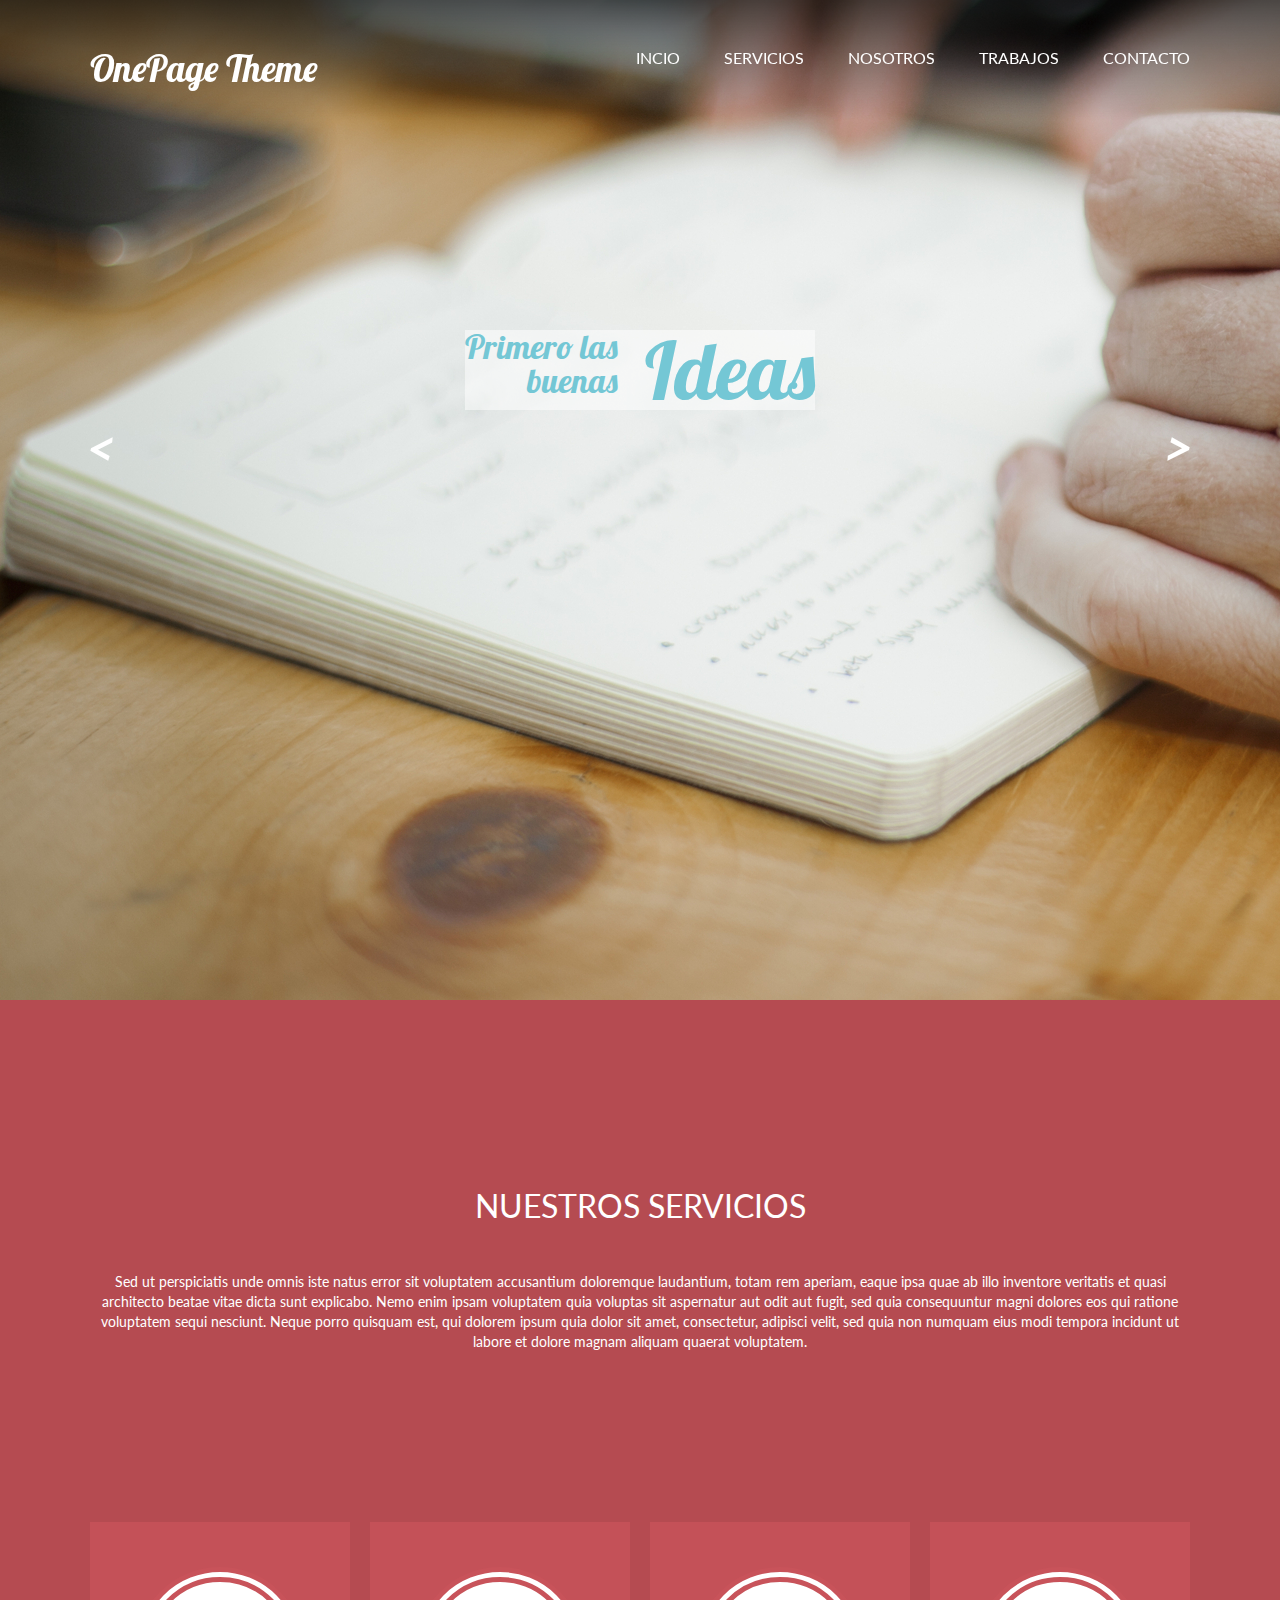
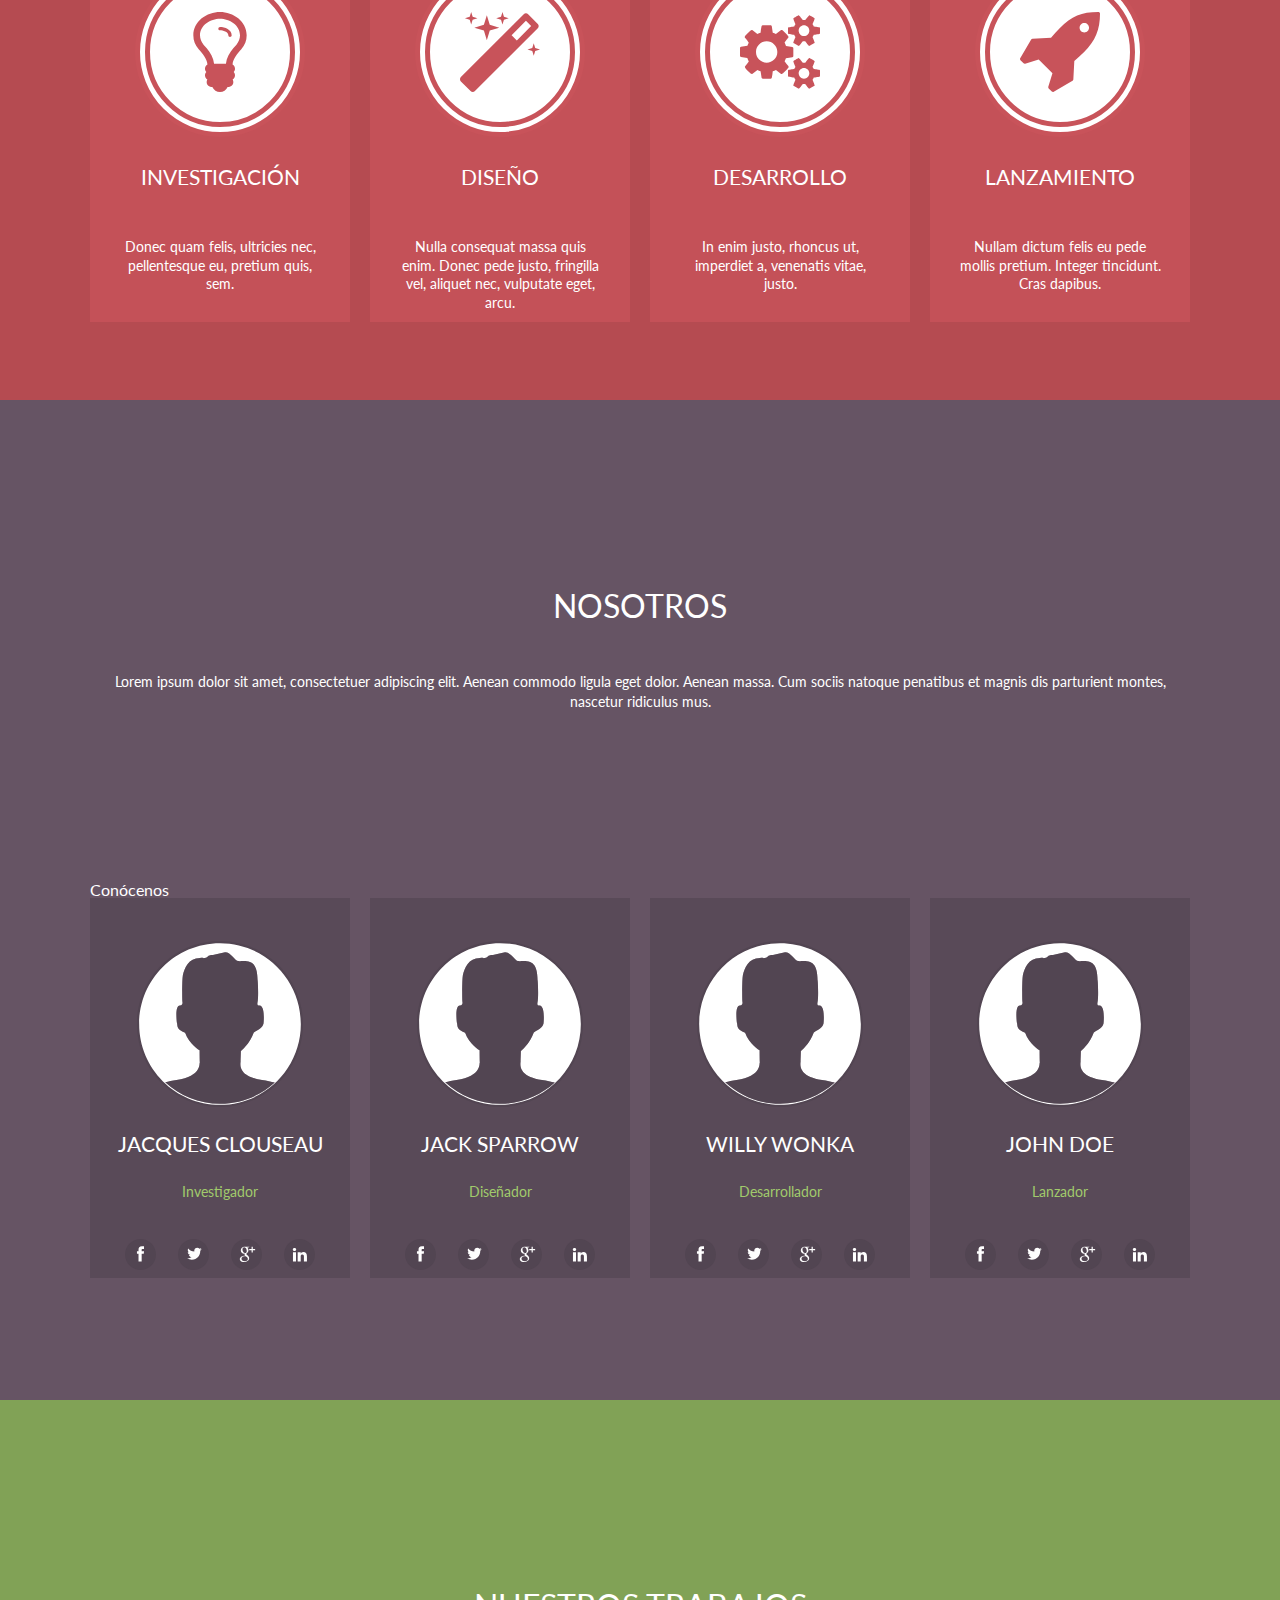
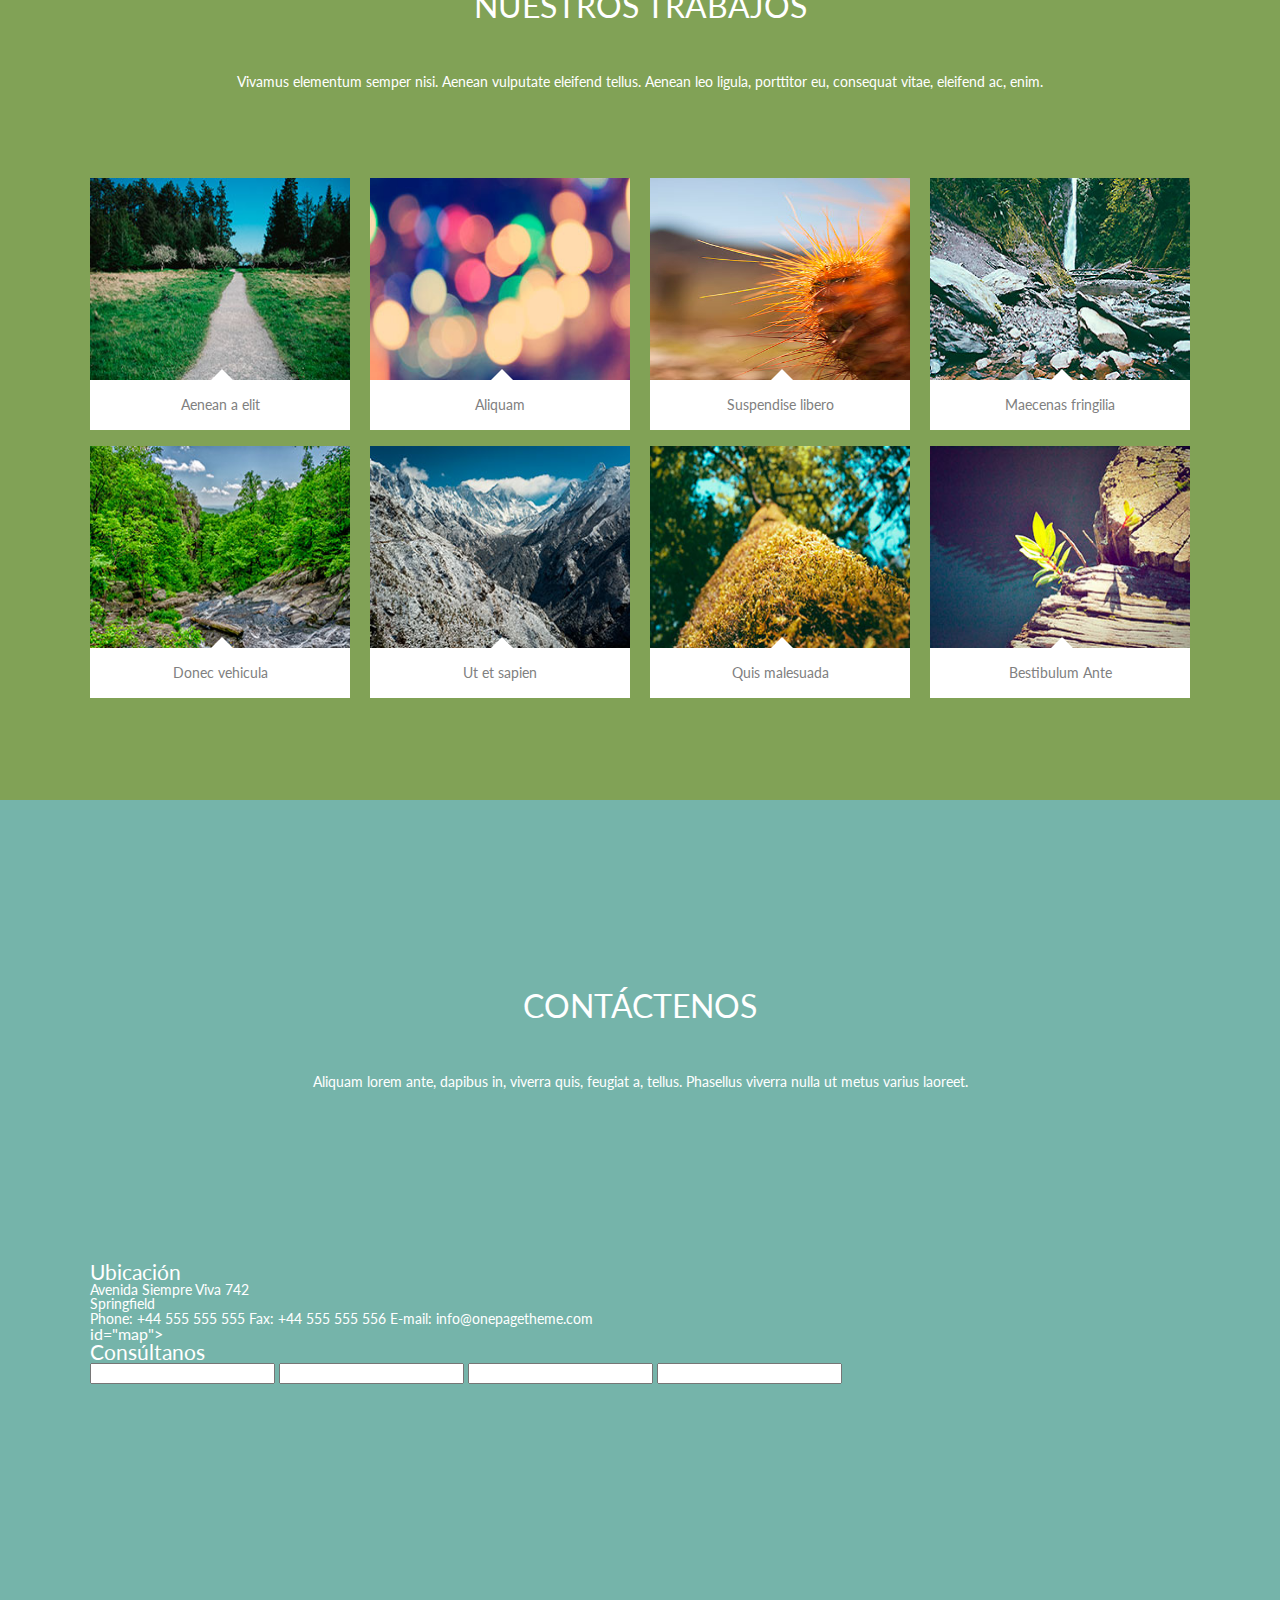
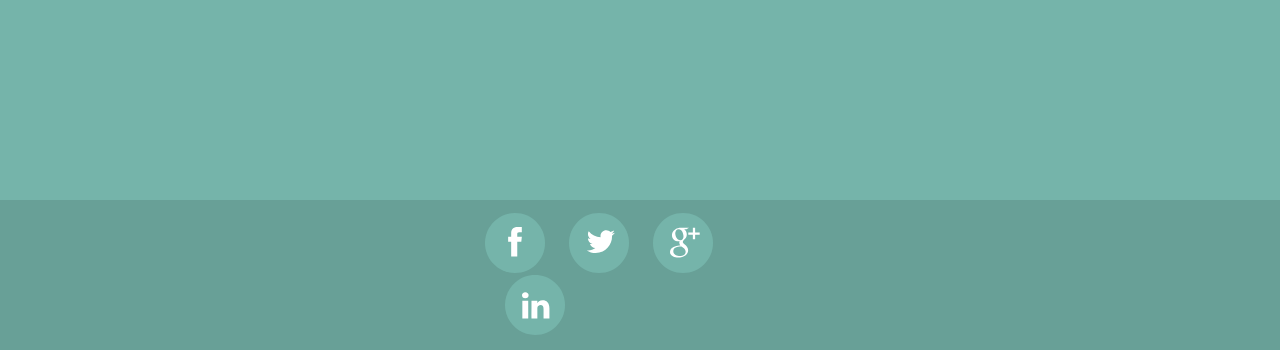
==== commit a788c637: "last" ====
--- a/index.html
+++ b/index.html
@@ -59,7 +59,7 @@
 					<p>Sed ut perspiciatis unde omnis iste natus error sit voluptatem accusantium doloremque laudantium, totam rem aperiam, eaque ipsa quae ab illo inventore veritatis et quasi architecto beatae vitae dicta sunt explicabo. Nemo enim ipsam voluptatem quia voluptas sit aspernatur aut odit aut fugit, sed quia consequuntur magni dolores eos qui ratione voluptatem sequi nesciunt. Neque porro quisquam est, qui dolorem ipsum quia dolor sit amet, consectetur, adipisci velit, sed quia non numquam eius modi tempora incidunt ut labore et dolore magnam aliquam quaerat voluptatem.</p>
 				</article>
 				<section>
-					<article>
+					<article><div>
 						<svg version="1.1" id="Capa_1" xmlns="http://www.w3.org/2000/svg" xmlns:xlink="http://www.w3.org/1999/xlink" x="0px" y="0px"
 							 width="45.719px" height="68.578px" viewBox="0 0 45.719 68.578" enable-background="new 0 0 45.719 68.578" xml:space="preserve">
 						<path d="M32.86,20.002c0-4.956-5.849-7.145-10.001-7.145c-0.759,0-1.429,0.671-1.429,1.429c0,0.759,0.669,1.429,1.429,1.429
@@ -73,11 +73,11 @@
 							c2.813,0,5.402-1.697,6.563-4.286c2.59,0,4.867-1.384,4.867-4.286c0-0.715-0.223-1.474-0.58-2.099
 							c1.25-0.804,2.009-2.144,2.009-3.616c0-1.071-0.401-2.099-1.116-2.857c0.715-0.759,1.116-1.786,1.116-2.857
 							c0-1.474-0.804-2.902-2.099-3.661c0.357-4.777,4.42-9.555,7.501-12.948C44.201,28.574,45.719,24.601,45.719,20.002z"/>
-						</svg>
+						</svg></div>
 						<h3>Investigación</h3>
 						<p>Donec quam felis, ultricies nec, pellentesque eu, pretium quis, sem. </p>
 					</article>
-					<article>
+					<article><div>
 						<svg version="1.1" id="Capa_1" xmlns="http://www.w3.org/2000/svg" xmlns:xlink="http://www.w3.org/1999/xlink" x="0px" y="0px"
 							 width="63.945px" height="63.945px" viewBox="0 0 63.945 63.945" enable-background="new 0 0 63.945 63.945" xml:space="preserve">
 						<path d="M45.43,22.695l-4.18-4.18L52.695,7.07l4.18,4.18L45.43,22.695z M62.891,11.25c0-0.665-0.234-1.289-0.703-1.758l-7.734-7.734
@@ -87,11 +87,11 @@
 							L10.117,3.828z M23.789,10.156L21.445,2.5l-2.343,7.656L11.445,12.5l7.656,2.344l2.343,7.656l2.344-7.656l7.656-2.344L23.789,10.156
 							z M60.117,28.828L58.945,25l-1.172,3.828L53.945,30l3.828,1.172L58.945,35l1.172-3.828L63.945,30L60.117,28.828z M35.117,3.828
 							L33.945,0l-1.172,3.828L28.945,5l3.829,1.172L33.945,10l1.172-3.828L38.945,5L35.117,3.828z"/>
-						</svg>
+						</svg></div>
 						<h3>Diseño</h3>
 						<p>Nulla consequat massa quis enim. Donec pede justo, fringilla vel, aliquet nec, vulputate eget, arcu.</p>
 					</article>
-					<article>
+					<article><div>
 						<svg version="1.1" id="Capa_1" xmlns="http://www.w3.org/2000/svg" xmlns:xlink="http://www.w3.org/1999/xlink" x="0px" y="0px"
 							 width="75px" height="68.789px" viewBox="0 0 75 68.789" enable-background="new 0 0 75 68.789" xml:space="preserve">
 						<path d="M35,34.375c0,5.508-4.492,10-10,10s-10-4.492-10-10s4.492-10,10-10S35,28.867,35,34.375z M65,54.375c0,2.734-2.227,5-5,5
@@ -127,11 +127,11 @@
 							c0.469,0.273,4.648,2.773,4.844,2.773c0.508,0,3.438-3.906,3.828-4.492c0.391,0.039,0.781,0.078,1.172,0.078
 							s0.781-0.039,1.172-0.078c0.391,0.586,3.32,4.492,3.828,4.492c0.195,0,4.375-2.5,4.844-2.773C69.961,25.938,70,25.859,70,25.742
 							c0-0.703-1.641-4.609-1.992-5.391c0.469-0.625,0.859-1.289,1.172-2.031c0.781-0.079,5.82-0.625,5.82-1.211V11.641z"/>
-						</svg>
+						</svg></div>
 						<h3>Desarrollo</h3>
 						<p>In enim justo, rhoncus ut, imperdiet a, venenatis vitae, justo.</p>
 					</article>
-					<article>
+					<article><div>
 						<svg version="1.1" id="Capa_1" xmlns="http://www.w3.org/2000/svg" xmlns:xlink="http://www.w3.org/1999/xlink" x="0px" y="0px"
 							 width="63.756px" height="63.75px" viewBox="0 0 63.756 63.75" enable-background="new 0 0 63.756 63.75" xml:space="preserve">
 						<path d="M55.006,12.5c0,2.07-1.68,3.75-3.75,3.75s-3.75-1.68-3.75-3.75s1.68-3.75,3.75-3.75S55.006,10.43,55.006,12.5z M63.756,1.25
@@ -140,7 +140,7 @@
 							c0.117,0,0.234,0,0.352-0.039l10.781-3.32l10.977,10.977l-3.32,10.781c-0.117,0.43,0,0.898,0.313,1.25l2.5,2.5
 							c0.273,0.234,0.586,0.352,0.898,0.352c0.234,0,0.43-0.039,0.625-0.156l15-8.75c0.352-0.234,0.586-0.625,0.625-1.016l0.781-14.805
 							c2.773-2.344,5.352-4.648,7.617-6.875C60.162,22.852,63.756,14.219,63.756,1.25z"/>
-						</svg>
+						</svg></div>
 						<h3>Lanzamiento</h3>
 						<p>Nullam dictum felis eu pede mollis pretium. Integer tincidunt. Cras dapibus.</p>
 					</article>
@@ -151,162 +151,416 @@
 		<section class="nosotros">
 			<div class="mainwrapper">
 				<article class="section_title">
-					<h2>Nuestros Servicios</h2>
+					<h2>Nosotros</h2>
 					<p>Lorem ipsum dolor sit amet, consectetuer adipiscing elit. Aenean commodo ligula eget dolor. Aenean massa. Cum sociis natoque penatibus et magnis dis parturient montes, nascetur ridiculus mus.</p>
 				</article>
 				<span class="kicker">Conócenos</span>
-				<article>
-					<svg version="1.1" id="Capa_1" xmlns="http://www.w3.org/2000/svg" xmlns:xlink="http://www.w3.org/1999/xlink" x="0px" y="0px"
-						 width="154.014px" height="154.015px" viewBox="0 0 154.014 154.015" enable-background="new 0 0 154.014 154.015"
-						 xml:space="preserve">
-					<g>
-						<path fill="#5A4A58" d="M77.007,0C34.477,0,0,34.478,0,77.008c0,42.529,34.478,77.007,77.007,77.007
-							c42.529,0,77.007-34.478,77.007-77.007C154.014,34.478,119.536,0,77.007,0z M77.007,152.01c-41.422,0-75.001-33.58-75.001-75.002
-							c0-41.423,33.579-75.001,75.001-75.001c41.421,0,75.001,33.579,75.001,75.001C152.008,118.43,118.428,152.01,77.007,152.01z"/>
-						<path fill="#FFFFFF" d="M77.007,2.006c-41.422,0-75.001,33.579-75.001,75.001c0,41.422,33.579,75.002,75.001,75.002
-							c41.421,0,75.001-33.58,75.001-75.002C152.008,35.585,118.428,2.006,77.007,2.006z M77.189,151.01
-							c-19.696,0-37.608-7.604-50.991-20.02c3.031-0.795,6.5-1.508,10.516-2.102c24.299-3.598,20.785-16.422,21.581-16.023
-							c-0.147-4.863-0.196-11.432-0.196-11.432s-9.733-5.631-13.46-16.275c-7.822-3.15-6.79-5.178-7.549-9.246
-							c0,0-2.375-16.51,2.908-16.17c0,0,2.939,0,2.099-3.788c-0.28-6.316-0.174-18.153,0.245-22.362
-							c0.419-4.212,3.534-15.579,12.35-17.265c8.817-1.683,5.283-0.079,8.222-0.499c2.939-0.421,2.099-2.868,7.557-2.868l11.252-2.418
-							c5.457,0,8.957,7.634,11.895,8.056c2.939,0.421,3.725-0.692,9.741,0.432c8.816,1.685,8.184,13.72,8.604,17.931
-							c0.42,4.21,0.699,16.045-0.139,19.835c-0.842,3.79,1.783,2.944,1.783,2.944c5.537-0.085,3.813,16.595,3.813,16.595
-							c-0.971,4.279-3.203,4.797-9.068,8.508c-3.725,10.646-11.974,17.178-11.974,17.178s-0.256,8.123-0.299,10.039
-							c0.168,0.758-3.717,13.402,19.905,16.83c4.594,0.68,8.494,1.514,11.834,2.447C114.475,143.551,96.705,151.01,77.189,151.01z"/>
-						<path fill="#5A4A58" d="M96.078,112.059c0.043-1.916,0.299-10.039,0.299-10.039s8.249-6.531,11.974-17.178
-							c5.865-3.711,8.098-4.229,9.068-8.508c0,0,1.725-16.68-3.813-16.595c0,0-2.625,0.846-1.783-2.944
-							c0.838-3.79,0.559-15.625,0.139-19.835c-0.42-4.211,0.213-16.246-8.604-17.931c-6.017-1.124-6.802-0.011-9.741-0.432
-							c-2.938-0.421-6.438-8.056-11.895-8.056L70.47,12.959c-5.458,0-4.618,2.447-7.557,2.868c-2.939,0.42,0.595-1.184-8.222,0.499
-							c-8.816,1.686-11.931,13.053-12.35,17.265c-0.419,4.209-0.525,16.046-0.245,22.362c0.84,3.788-2.099,3.788-2.099,3.788
-							c-5.283-0.34-2.908,16.17-2.908,16.17c0.759,4.068-0.273,6.096,7.549,9.246c3.727,10.645,13.46,16.275,13.46,16.275
-							s0.049,6.568,0.196,11.432c-0.796-0.398,2.718,12.426-21.581,16.023c-4.016,0.594-7.485,1.307-10.516,2.102
-							c13.383,12.416,31.295,20.02,50.991,20.02c19.516,0,37.286-7.459,50.628-19.674c-3.34-0.934-7.24-1.768-11.834-2.447
-							C92.361,125.461,96.246,112.816,96.078,112.059z"/>
-					</g>
-					</svg>
-					<h3>Jacques Clouseau</h3>
-					<span>Investigador</span>
-					<ul>
-						<li><img src="#" alt="Facebook"></li>
-						<li><img src="#" alt="Twitter"></li>
-						<li><img src="#" alt="Google+"></li>
-						<li><img src="#" alt="LinkedIn"></li>
-					</ul>
-				</article>
-				<article>
-					<svg version="1.1" id="Capa_1" xmlns="http://www.w3.org/2000/svg" xmlns:xlink="http://www.w3.org/1999/xlink" x="0px" y="0px"
-						 width="154.014px" height="154.015px" viewBox="0 0 154.014 154.015" enable-background="new 0 0 154.014 154.015"
-						 xml:space="preserve">
-					<g>
-						<path fill="#5A4A58" d="M77.007,0C34.477,0,0,34.478,0,77.008c0,42.529,34.478,77.007,77.007,77.007
-							c42.529,0,77.007-34.478,77.007-77.007C154.014,34.478,119.536,0,77.007,0z M77.007,152.01c-41.422,0-75.001-33.58-75.001-75.002
-							c0-41.423,33.579-75.001,75.001-75.001c41.421,0,75.001,33.579,75.001,75.001C152.008,118.43,118.428,152.01,77.007,152.01z"/>
-						<path fill="#FFFFFF" d="M77.007,2.006c-41.422,0-75.001,33.579-75.001,75.001c0,41.422,33.579,75.002,75.001,75.002
-							c41.421,0,75.001-33.58,75.001-75.002C152.008,35.585,118.428,2.006,77.007,2.006z M77.189,151.01
-							c-19.696,0-37.608-7.604-50.991-20.02c3.031-0.795,6.5-1.508,10.516-2.102c24.299-3.598,20.785-16.422,21.581-16.023
-							c-0.147-4.863-0.196-11.432-0.196-11.432s-9.733-5.631-13.46-16.275c-7.822-3.15-6.79-5.178-7.549-9.246
-							c0,0-2.375-16.51,2.908-16.17c0,0,2.939,0,2.099-3.788c-0.28-6.316-0.174-18.153,0.245-22.362
-							c0.419-4.212,3.534-15.579,12.35-17.265c8.817-1.683,5.283-0.079,8.222-0.499c2.939-0.421,2.099-2.868,7.557-2.868l11.252-2.418
-							c5.457,0,8.957,7.634,11.895,8.056c2.939,0.421,3.725-0.692,9.741,0.432c8.816,1.685,8.184,13.72,8.604,17.931
-							c0.42,4.21,0.699,16.045-0.139,19.835c-0.842,3.79,1.783,2.944,1.783,2.944c5.537-0.085,3.813,16.595,3.813,16.595
-							c-0.971,4.279-3.203,4.797-9.068,8.508c-3.725,10.646-11.974,17.178-11.974,17.178s-0.256,8.123-0.299,10.039
-							c0.168,0.758-3.717,13.402,19.905,16.83c4.594,0.68,8.494,1.514,11.834,2.447C114.475,143.551,96.705,151.01,77.189,151.01z"/>
-						<path fill="#5A4A58" d="M96.078,112.059c0.043-1.916,0.299-10.039,0.299-10.039s8.249-6.531,11.974-17.178
-							c5.865-3.711,8.098-4.229,9.068-8.508c0,0,1.725-16.68-3.813-16.595c0,0-2.625,0.846-1.783-2.944
-							c0.838-3.79,0.559-15.625,0.139-19.835c-0.42-4.211,0.213-16.246-8.604-17.931c-6.017-1.124-6.802-0.011-9.741-0.432
-							c-2.938-0.421-6.438-8.056-11.895-8.056L70.47,12.959c-5.458,0-4.618,2.447-7.557,2.868c-2.939,0.42,0.595-1.184-8.222,0.499
-							c-8.816,1.686-11.931,13.053-12.35,17.265c-0.419,4.209-0.525,16.046-0.245,22.362c0.84,3.788-2.099,3.788-2.099,3.788
-							c-5.283-0.34-2.908,16.17-2.908,16.17c0.759,4.068-0.273,6.096,7.549,9.246c3.727,10.645,13.46,16.275,13.46,16.275
-							s0.049,6.568,0.196,11.432c-0.796-0.398,2.718,12.426-21.581,16.023c-4.016,0.594-7.485,1.307-10.516,2.102
-							c13.383,12.416,31.295,20.02,50.991,20.02c19.516,0,37.286-7.459,50.628-19.674c-3.34-0.934-7.24-1.768-11.834-2.447
-							C92.361,125.461,96.246,112.816,96.078,112.059z"/>
-					</g>
-					</svg>
-					<h3>Jack Sparrow</h3>
-					<span>Diseñador</span>
-					<ul>
-						<li><img src="#" alt="Facebook"></li>
-						<li><img src="#" alt="Twitter"></li>
-						<li><img src="#" alt="Google+"></li>
-						<li><img src="#" alt="LinkedIn"></li>
-					</ul>
-				</article>
-				<article>
-					<svg version="1.1" id="Capa_1" xmlns="http://www.w3.org/2000/svg" xmlns:xlink="http://www.w3.org/1999/xlink" x="0px" y="0px"
-						 width="154.014px" height="154.015px" viewBox="0 0 154.014 154.015" enable-background="new 0 0 154.014 154.015"
-						 xml:space="preserve">
-					<g>
-						<path fill="#5A4A58" d="M77.007,0C34.477,0,0,34.478,0,77.008c0,42.529,34.478,77.007,77.007,77.007
-							c42.529,0,77.007-34.478,77.007-77.007C154.014,34.478,119.536,0,77.007,0z M77.007,152.01c-41.422,0-75.001-33.58-75.001-75.002
-							c0-41.423,33.579-75.001,75.001-75.001c41.421,0,75.001,33.579,75.001,75.001C152.008,118.43,118.428,152.01,77.007,152.01z"/>
-						<path fill="#FFFFFF" d="M77.007,2.006c-41.422,0-75.001,33.579-75.001,75.001c0,41.422,33.579,75.002,75.001,75.002
-							c41.421,0,75.001-33.58,75.001-75.002C152.008,35.585,118.428,2.006,77.007,2.006z M77.189,151.01
-							c-19.696,0-37.608-7.604-50.991-20.02c3.031-0.795,6.5-1.508,10.516-2.102c24.299-3.598,20.785-16.422,21.581-16.023
-							c-0.147-4.863-0.196-11.432-0.196-11.432s-9.733-5.631-13.46-16.275c-7.822-3.15-6.79-5.178-7.549-9.246
-							c0,0-2.375-16.51,2.908-16.17c0,0,2.939,0,2.099-3.788c-0.28-6.316-0.174-18.153,0.245-22.362
-							c0.419-4.212,3.534-15.579,12.35-17.265c8.817-1.683,5.283-0.079,8.222-0.499c2.939-0.421,2.099-2.868,7.557-2.868l11.252-2.418
-							c5.457,0,8.957,7.634,11.895,8.056c2.939,0.421,3.725-0.692,9.741,0.432c8.816,1.685,8.184,13.72,8.604,17.931
-							c0.42,4.21,0.699,16.045-0.139,19.835c-0.842,3.79,1.783,2.944,1.783,2.944c5.537-0.085,3.813,16.595,3.813,16.595
-							c-0.971,4.279-3.203,4.797-9.068,8.508c-3.725,10.646-11.974,17.178-11.974,17.178s-0.256,8.123-0.299,10.039
-							c0.168,0.758-3.717,13.402,19.905,16.83c4.594,0.68,8.494,1.514,11.834,2.447C114.475,143.551,96.705,151.01,77.189,151.01z"/>
-						<path fill="#5A4A58" d="M96.078,112.059c0.043-1.916,0.299-10.039,0.299-10.039s8.249-6.531,11.974-17.178
-							c5.865-3.711,8.098-4.229,9.068-8.508c0,0,1.725-16.68-3.813-16.595c0,0-2.625,0.846-1.783-2.944
-							c0.838-3.79,0.559-15.625,0.139-19.835c-0.42-4.211,0.213-16.246-8.604-17.931c-6.017-1.124-6.802-0.011-9.741-0.432
-							c-2.938-0.421-6.438-8.056-11.895-8.056L70.47,12.959c-5.458,0-4.618,2.447-7.557,2.868c-2.939,0.42,0.595-1.184-8.222,0.499
-							c-8.816,1.686-11.931,13.053-12.35,17.265c-0.419,4.209-0.525,16.046-0.245,22.362c0.84,3.788-2.099,3.788-2.099,3.788
-							c-5.283-0.34-2.908,16.17-2.908,16.17c0.759,4.068-0.273,6.096,7.549,9.246c3.727,10.645,13.46,16.275,13.46,16.275
-							s0.049,6.568,0.196,11.432c-0.796-0.398,2.718,12.426-21.581,16.023c-4.016,0.594-7.485,1.307-10.516,2.102
-							c13.383,12.416,31.295,20.02,50.991,20.02c19.516,0,37.286-7.459,50.628-19.674c-3.34-0.934-7.24-1.768-11.834-2.447
-							C92.361,125.461,96.246,112.816,96.078,112.059z"/>
-					</g>
-					</svg>
-					<h3>Willy Wonka</h3>
-					<span>Desarrollador</span>
-					<ul>
-						<li><img src="#" alt="Facebook"></li>
-						<li><img src="#" alt="Twitter"></li>
-						<li><img src="#" alt="Google+"></li>
-						<li><img src="#" alt="LinkedIn"></li>
-					</ul>
-				</article>
-				<article>
-					<svg version="1.1" id="Capa_1" xmlns="http://www.w3.org/2000/svg" xmlns:xlink="http://www.w3.org/1999/xlink" x="0px" y="0px"
-						 width="154.014px" height="154.015px" viewBox="0 0 154.014 154.015" enable-background="new 0 0 154.014 154.015"
-						 xml:space="preserve">
-					<g>
-						<path fill="#5A4A58" d="M77.007,0C34.477,0,0,34.478,0,77.008c0,42.529,34.478,77.007,77.007,77.007
-							c42.529,0,77.007-34.478,77.007-77.007C154.014,34.478,119.536,0,77.007,0z M77.007,152.01c-41.422,0-75.001-33.58-75.001-75.002
-							c0-41.423,33.579-75.001,75.001-75.001c41.421,0,75.001,33.579,75.001,75.001C152.008,118.43,118.428,152.01,77.007,152.01z"/>
-						<path fill="#FFFFFF" d="M77.007,2.006c-41.422,0-75.001,33.579-75.001,75.001c0,41.422,33.579,75.002,75.001,75.002
-							c41.421,0,75.001-33.58,75.001-75.002C152.008,35.585,118.428,2.006,77.007,2.006z M77.189,151.01
-							c-19.696,0-37.608-7.604-50.991-20.02c3.031-0.795,6.5-1.508,10.516-2.102c24.299-3.598,20.785-16.422,21.581-16.023
-							c-0.147-4.863-0.196-11.432-0.196-11.432s-9.733-5.631-13.46-16.275c-7.822-3.15-6.79-5.178-7.549-9.246
-							c0,0-2.375-16.51,2.908-16.17c0,0,2.939,0,2.099-3.788c-0.28-6.316-0.174-18.153,0.245-22.362
-							c0.419-4.212,3.534-15.579,12.35-17.265c8.817-1.683,5.283-0.079,8.222-0.499c2.939-0.421,2.099-2.868,7.557-2.868l11.252-2.418
-							c5.457,0,8.957,7.634,11.895,8.056c2.939,0.421,3.725-0.692,9.741,0.432c8.816,1.685,8.184,13.72,8.604,17.931
-							c0.42,4.21,0.699,16.045-0.139,19.835c-0.842,3.79,1.783,2.944,1.783,2.944c5.537-0.085,3.813,16.595,3.813,16.595
-							c-0.971,4.279-3.203,4.797-9.068,8.508c-3.725,10.646-11.974,17.178-11.974,17.178s-0.256,8.123-0.299,10.039
-							c0.168,0.758-3.717,13.402,19.905,16.83c4.594,0.68,8.494,1.514,11.834,2.447C114.475,143.551,96.705,151.01,77.189,151.01z"/>
-						<path fill="#5A4A58" d="M96.078,112.059c0.043-1.916,0.299-10.039,0.299-10.039s8.249-6.531,11.974-17.178
-							c5.865-3.711,8.098-4.229,9.068-8.508c0,0,1.725-16.68-3.813-16.595c0,0-2.625,0.846-1.783-2.944
-							c0.838-3.79,0.559-15.625,0.139-19.835c-0.42-4.211,0.213-16.246-8.604-17.931c-6.017-1.124-6.802-0.011-9.741-0.432
-							c-2.938-0.421-6.438-8.056-11.895-8.056L70.47,12.959c-5.458,0-4.618,2.447-7.557,2.868c-2.939,0.42,0.595-1.184-8.222,0.499
-							c-8.816,1.686-11.931,13.053-12.35,17.265c-0.419,4.209-0.525,16.046-0.245,22.362c0.84,3.788-2.099,3.788-2.099,3.788
-							c-5.283-0.34-2.908,16.17-2.908,16.17c0.759,4.068-0.273,6.096,7.549,9.246c3.727,10.645,13.46,16.275,13.46,16.275
-							s0.049,6.568,0.196,11.432c-0.796-0.398,2.718,12.426-21.581,16.023c-4.016,0.594-7.485,1.307-10.516,2.102
-							c13.383,12.416,31.295,20.02,50.991,20.02c19.516,0,37.286-7.459,50.628-19.674c-3.34-0.934-7.24-1.768-11.834-2.447
-							C92.361,125.461,96.246,112.816,96.078,112.059z"/>
-					</g>
-					</svg>
-					<h3>John Doe</h3>
-					<span>Lanzador</span>
-					<ul>
-						<li><img src="#" alt="Facebook"></li>
-						<li><img src="#" alt="Twitter"></li>
-						<li><img src="#" alt="Google+"></li>
-						<li><img src="#" alt="LinkedIn"></li>
-					</ul>
-				</article>
+				<section>
+					<article>
+						<svg version="1.1" id="Capa_1" xmlns="http://www.w3.org/2000/svg" xmlns:xlink="http://www.w3.org/1999/xlink" x="0px" y="0px"
+							 width="154.014px" height="154.015px" viewBox="0 0 154.014 154.015" enable-background="new 0 0 154.014 154.015"
+							 xml:space="preserve">
+						<g>
+							<path d="M77.007,0C34.477,0,0,34.478,0,77.008c0,42.529,34.478,77.007,77.007,77.007
+								c42.529,0,77.007-34.478,77.007-77.007C154.014,34.478,119.536,0,77.007,0z M77.007,152.01c-41.422,0-75.001-33.58-75.001-75.002
+								c0-41.423,33.579-75.001,75.001-75.001c41.421,0,75.001,33.579,75.001,75.001C152.008,118.43,118.428,152.01,77.007,152.01z"/>
+							<path fill="#FFFFFF" d="M77.007,2.006c-41.422,0-75.001,33.579-75.001,75.001c0,41.422,33.579,75.002,75.001,75.002
+								c41.421,0,75.001-33.58,75.001-75.002C152.008,35.585,118.428,2.006,77.007,2.006z M77.189,151.01
+								c-19.696,0-37.608-7.604-50.991-20.02c3.031-0.795,6.5-1.508,10.516-2.102c24.299-3.598,20.785-16.422,21.581-16.023
+								c-0.147-4.863-0.196-11.432-0.196-11.432s-9.733-5.631-13.46-16.275c-7.822-3.15-6.79-5.178-7.549-9.246
+								c0,0-2.375-16.51,2.908-16.17c0,0,2.939,0,2.099-3.788c-0.28-6.316-0.174-18.153,0.245-22.362
+								c0.419-4.212,3.534-15.579,12.35-17.265c8.817-1.683,5.283-0.079,8.222-0.499c2.939-0.421,2.099-2.868,7.557-2.868l11.252-2.418
+								c5.457,0,8.957,7.634,11.895,8.056c2.939,0.421,3.725-0.692,9.741,0.432c8.816,1.685,8.184,13.72,8.604,17.931
+								c0.42,4.21,0.699,16.045-0.139,19.835c-0.842,3.79,1.783,2.944,1.783,2.944c5.537-0.085,3.813,16.595,3.813,16.595
+								c-0.971,4.279-3.203,4.797-9.068,8.508c-3.725,10.646-11.974,17.178-11.974,17.178s-0.256,8.123-0.299,10.039
+								c0.168,0.758-3.717,13.402,19.905,16.83c4.594,0.68,8.494,1.514,11.834,2.447C114.475,143.551,96.705,151.01,77.189,151.01z"/>
+							<path d="M96.078,112.059c0.043-1.916,0.299-10.039,0.299-10.039s8.249-6.531,11.974-17.178
+								c5.865-3.711,8.098-4.229,9.068-8.508c0,0,1.725-16.68-3.813-16.595c0,0-2.625,0.846-1.783-2.944
+								c0.838-3.79,0.559-15.625,0.139-19.835c-0.42-4.211,0.213-16.246-8.604-17.931c-6.017-1.124-6.802-0.011-9.741-0.432
+								c-2.938-0.421-6.438-8.056-11.895-8.056L70.47,12.959c-5.458,0-4.618,2.447-7.557,2.868c-2.939,0.42,0.595-1.184-8.222,0.499
+								c-8.816,1.686-11.931,13.053-12.35,17.265c-0.419,4.209-0.525,16.046-0.245,22.362c0.84,3.788-2.099,3.788-2.099,3.788
+								c-5.283-0.34-2.908,16.17-2.908,16.17c0.759,4.068-0.273,6.096,7.549,9.246c3.727,10.645,13.46,16.275,13.46,16.275
+								s0.049,6.568,0.196,11.432c-0.796-0.398,2.718,12.426-21.581,16.023c-4.016,0.594-7.485,1.307-10.516,2.102
+								c13.383,12.416,31.295,20.02,50.991,20.02c19.516,0,37.286-7.459,50.628-19.674c-3.34-0.934-7.24-1.768-11.834-2.447
+								C92.361,125.461,96.246,112.816,96.078,112.059z"/>
+						</g>
+						</svg>
+						<h3>Jacques Clouseau</h3>
+						<p>Investigador</p>
+						<ul>
+							<li><a href="#">
+								<svg version="1.1" xmlns="http://www.w3.org/2000/svg" xmlns:xlink="http://www.w3.org/1999/xlink" x="0px" y="0px" width="30px"
+									 height="30px" viewBox="0 0 30 30" enable-background="new 0 0 30 30" xml:space="preserve">
+								<g id="Capa_2">
+									<path fill-rule="evenodd" clip-rule="evenodd" d="M15,0c8.284,0,15,6.716,15,15s-6.716,15-15,15S0,23.284,0,15
+										S6.716,0,15,0z"/>
+								</g>
+								<g id="Capa_1">
+									<path fill="#FFFFFF" d="M16.128,11.857v-1.267c0-0.661,0.063-1.019,1.009-1.019h1.268V7.037h-2.026
+										c-2.437,0-3.294,1.232-3.294,3.295v1.525h-1.518v2.535h1.518v7.355h3.044v-7.355h2.026l0.268-2.535H16.128z"/>
+								</g>
+								</svg></a>
+							</li>
+							<li><a href="#">
+								<svg version="1.1" xmlns="http://www.w3.org/2000/svg" xmlns:xlink="http://www.w3.org/1999/xlink" x="0px" y="0px" width="30px"
+									 height="30px" viewBox="0 0 30 30" enable-background="new 0 0 30 30" xml:space="preserve">
+								<g id="Capa_2">
+									<path fill-rule="evenodd" clip-rule="evenodd"  d="M15,0c8.284,0,15,6.716,15,15s-6.716,15-15,15S0,23.284,0,15
+										S6.716,0,15,0z"/>
+								</g>
+								<g id="Capa_1">
+									<path fill="#FFFFFF" d="M22.961,9.931c-0.518,0.224-1.08,0.384-1.66,0.446c0.598-0.357,1.053-0.919,1.268-1.588
+										c-0.554,0.329-1.179,0.57-1.83,0.695c-0.527-0.563-1.276-0.91-2.107-0.91c-1.598,0-2.883,1.294-2.883,2.883
+										c0,0.223,0.027,0.446,0.071,0.66c-2.392-0.124-4.525-1.268-5.944-3.017c-0.25,0.429-0.394,0.919-0.394,1.455
+										c0,0.999,0.509,1.884,1.286,2.401c-0.474-0.018-0.92-0.152-1.304-0.366c0,0.009,0,0.026,0,0.036c0,1.401,0.991,2.562,2.312,2.829
+										c-0.24,0.063-0.499,0.099-0.758,0.099c-0.188,0-0.366-0.019-0.545-0.045c0.366,1.143,1.428,1.973,2.695,2
+										c-0.99,0.775-2.231,1.231-3.579,1.231c-0.241,0-0.464-0.009-0.696-0.036C10.169,19.526,11.687,20,13.32,20
+										c5.302,0,8.203-4.392,8.203-8.203c0-0.126,0-0.25-0.009-0.375C22.077,11.011,22.568,10.502,22.961,9.931z"/>
+								</g>
+								</svg></a>
+							</li>
+							<li><a href="#">
+								<svg version="1.1" xmlns="http://www.w3.org/2000/svg" xmlns:xlink="http://www.w3.org/1999/xlink" x="0px" y="0px" width="30px"
+									 height="30px" viewBox="0 0 30 30" enable-background="new 0 0 30 30" xml:space="preserve">
+								<g id="Capa_2">
+									<path fill-rule="evenodd" clip-rule="evenodd"  d="M15,0c8.284,0,15,6.716,15,15s-6.716,15-15,15S0,23.284,0,15
+										S6.716,0,15,0z"/>
+								</g>
+								<g id="Capa_1">
+									<path fill="#FFFFFF" d="M16.319,19.366c0,1.562-1.481,2.098-2.812,2.098c-1.429,0-3.356-0.661-3.356-2.374
+										c0-1.857,2.178-2.321,3.642-2.321c0.152,0,0.295,0,0.446,0.018C15.15,17.42,16.319,18.116,16.319,19.366z M15.248,11.671
+										c0,1.09-0.419,1.974-1.643,1.974c-1.589,0-2.481-2.125-2.481-3.481c0-1.054,0.571-2.089,1.741-2.089
+										C14.517,8.074,15.248,10.314,15.248,11.671z M14.079,7.432c-0.563,0-1.125,0.063-1.669,0.178c-1.625,0.357-2.938,1.804-2.938,3.5
+										c0,1.794,1.5,3.07,3.231,3.07c0.205,0,0.411-0.018,0.625-0.045c-0.089,0.277-0.196,0.474-0.196,0.768c0,0.5,0.276,0.946,0.571,1.33
+										c-1.598,0.045-4.079,0.455-4.874,2.063C8.643,18.67,8.5,19.08,8.5,19.5c0,2.07,2.41,2.785,4.079,2.785
+										c1.321,0,2.723-0.286,3.749-1.17c0.759-0.66,1.25-1.49,1.25-2.518c0-2.498-2.678-2.954-2.678-4.105
+										c0-1.178,1.999-1.356,1.999-3.723c0-1-0.446-2.08-1.33-2.633h1.205l1.205-0.705H14.079z M23.354,9.717h-2.285V7.432h-1.143v2.285
+										h-2.285v1.143h2.285v2.285h1.143v-2.285h2.285V9.717z"/>
+								</g>
+								</svg></a>
+							</li>
+							<li><a href="#">
+								<svg version="1.1" xmlns="http://www.w3.org/2000/svg" xmlns:xlink="http://www.w3.org/1999/xlink" x="0px" y="0px" width="30px"
+									 height="30px" viewBox="0 0 30 30" enable-background="new 0 0 30 30" xml:space="preserve">
+								<g id="Capa_2">
+									<path fill-rule="evenodd" clip-rule="evenodd"  d="M15,0c8.284,0,15,6.716,15,15s-6.716,15-15,15S0,23.284,0,15
+										S6.716,0,15,0z"/>
+								</g>
+								<g id="Capa_1">
+									<path fill="#FFFFFF" d="M11.615,12.867H8.67v8.847h2.945V12.867z M11.803,10.137c-0.009-0.866-0.634-1.527-1.643-1.527
+										c-1,0-1.66,0.661-1.66,1.527c0,0.848,0.634,1.526,1.624,1.526h0.019l0,0C11.169,11.663,11.812,10.984,11.803,10.137z
+										 M22.211,16.644c0-2.714-1.446-3.981-3.383-3.981c-1.589,0-2.285,0.885-2.669,1.491h0.018v-1.286H13.24c0,0,0.035,0.831,0,8.847
+										l0,0h2.937v-4.937c0-0.268,0.026-0.526,0.098-0.723c0.215-0.527,0.696-1.071,1.509-1.071c1.063,0,1.491,0.813,1.491,1.999v4.731
+										h2.937V16.644z"/>
+								</g>
+								</svg>
+							</li></a>
+						</ul>
+					</article>
+					<article>
+						<svg version="1.1" id="Capa_1" xmlns="http://www.w3.org/2000/svg" xmlns:xlink="http://www.w3.org/1999/xlink" x="0px" y="0px"
+							 width="154.014px" height="154.015px" viewBox="0 0 154.014 154.015" enable-background="new 0 0 154.014 154.015"
+							 xml:space="preserve">
+						<g>
+							<path d="M77.007,0C34.477,0,0,34.478,0,77.008c0,42.529,34.478,77.007,77.007,77.007
+								c42.529,0,77.007-34.478,77.007-77.007C154.014,34.478,119.536,0,77.007,0z M77.007,152.01c-41.422,0-75.001-33.58-75.001-75.002
+								c0-41.423,33.579-75.001,75.001-75.001c41.421,0,75.001,33.579,75.001,75.001C152.008,118.43,118.428,152.01,77.007,152.01z"/>
+							<path fill="#FFFFFF" d="M77.007,2.006c-41.422,0-75.001,33.579-75.001,75.001c0,41.422,33.579,75.002,75.001,75.002
+								c41.421,0,75.001-33.58,75.001-75.002C152.008,35.585,118.428,2.006,77.007,2.006z M77.189,151.01
+								c-19.696,0-37.608-7.604-50.991-20.02c3.031-0.795,6.5-1.508,10.516-2.102c24.299-3.598,20.785-16.422,21.581-16.023
+								c-0.147-4.863-0.196-11.432-0.196-11.432s-9.733-5.631-13.46-16.275c-7.822-3.15-6.79-5.178-7.549-9.246
+								c0,0-2.375-16.51,2.908-16.17c0,0,2.939,0,2.099-3.788c-0.28-6.316-0.174-18.153,0.245-22.362
+								c0.419-4.212,3.534-15.579,12.35-17.265c8.817-1.683,5.283-0.079,8.222-0.499c2.939-0.421,2.099-2.868,7.557-2.868l11.252-2.418
+								c5.457,0,8.957,7.634,11.895,8.056c2.939,0.421,3.725-0.692,9.741,0.432c8.816,1.685,8.184,13.72,8.604,17.931
+								c0.42,4.21,0.699,16.045-0.139,19.835c-0.842,3.79,1.783,2.944,1.783,2.944c5.537-0.085,3.813,16.595,3.813,16.595
+								c-0.971,4.279-3.203,4.797-9.068,8.508c-3.725,10.646-11.974,17.178-11.974,17.178s-0.256,8.123-0.299,10.039
+								c0.168,0.758-3.717,13.402,19.905,16.83c4.594,0.68,8.494,1.514,11.834,2.447C114.475,143.551,96.705,151.01,77.189,151.01z"/>
+							<path d="M96.078,112.059c0.043-1.916,0.299-10.039,0.299-10.039s8.249-6.531,11.974-17.178
+								c5.865-3.711,8.098-4.229,9.068-8.508c0,0,1.725-16.68-3.813-16.595c0,0-2.625,0.846-1.783-2.944
+								c0.838-3.79,0.559-15.625,0.139-19.835c-0.42-4.211,0.213-16.246-8.604-17.931c-6.017-1.124-6.802-0.011-9.741-0.432
+								c-2.938-0.421-6.438-8.056-11.895-8.056L70.47,12.959c-5.458,0-4.618,2.447-7.557,2.868c-2.939,0.42,0.595-1.184-8.222,0.499
+								c-8.816,1.686-11.931,13.053-12.35,17.265c-0.419,4.209-0.525,16.046-0.245,22.362c0.84,3.788-2.099,3.788-2.099,3.788
+								c-5.283-0.34-2.908,16.17-2.908,16.17c0.759,4.068-0.273,6.096,7.549,9.246c3.727,10.645,13.46,16.275,13.46,16.275
+								s0.049,6.568,0.196,11.432c-0.796-0.398,2.718,12.426-21.581,16.023c-4.016,0.594-7.485,1.307-10.516,2.102
+								c13.383,12.416,31.295,20.02,50.991,20.02c19.516,0,37.286-7.459,50.628-19.674c-3.34-0.934-7.24-1.768-11.834-2.447
+								C92.361,125.461,96.246,112.816,96.078,112.059z"/>
+						</g>
+						</svg>
+						<h3>Jack Sparrow</h3>
+						<p>Diseñador</p>
+						<ul>
+							<li><a href="#">
+								<svg version="1.1" xmlns="http://www.w3.org/2000/svg" xmlns:xlink="http://www.w3.org/1999/xlink" x="0px" y="0px" width="30px"
+									 height="30px" viewBox="0 0 30 30" enable-background="new 0 0 30 30" xml:space="preserve">
+								<g id="Capa_2">
+									<path fill-rule="evenodd" clip-rule="evenodd" d="M15,0c8.284,0,15,6.716,15,15s-6.716,15-15,15S0,23.284,0,15
+										S6.716,0,15,0z"/>
+								</g>
+								<g id="Capa_1">
+									<path fill="#FFFFFF" d="M16.128,11.857v-1.267c0-0.661,0.063-1.019,1.009-1.019h1.268V7.037h-2.026
+										c-2.437,0-3.294,1.232-3.294,3.295v1.525h-1.518v2.535h1.518v7.355h3.044v-7.355h2.026l0.268-2.535H16.128z"/>
+								</g>
+								</svg></a>
+							</li>
+							<li><a href="#">
+								<svg version="1.1" xmlns="http://www.w3.org/2000/svg" xmlns:xlink="http://www.w3.org/1999/xlink" x="0px" y="0px" width="30px"
+									 height="30px" viewBox="0 0 30 30" enable-background="new 0 0 30 30" xml:space="preserve">
+								<g id="Capa_2">
+									<path fill-rule="evenodd" clip-rule="evenodd"  d="M15,0c8.284,0,15,6.716,15,15s-6.716,15-15,15S0,23.284,0,15
+										S6.716,0,15,0z"/>
+								</g>
+								<g id="Capa_1">
+									<path fill="#FFFFFF" d="M22.961,9.931c-0.518,0.224-1.08,0.384-1.66,0.446c0.598-0.357,1.053-0.919,1.268-1.588
+										c-0.554,0.329-1.179,0.57-1.83,0.695c-0.527-0.563-1.276-0.91-2.107-0.91c-1.598,0-2.883,1.294-2.883,2.883
+										c0,0.223,0.027,0.446,0.071,0.66c-2.392-0.124-4.525-1.268-5.944-3.017c-0.25,0.429-0.394,0.919-0.394,1.455
+										c0,0.999,0.509,1.884,1.286,2.401c-0.474-0.018-0.92-0.152-1.304-0.366c0,0.009,0,0.026,0,0.036c0,1.401,0.991,2.562,2.312,2.829
+										c-0.24,0.063-0.499,0.099-0.758,0.099c-0.188,0-0.366-0.019-0.545-0.045c0.366,1.143,1.428,1.973,2.695,2
+										c-0.99,0.775-2.231,1.231-3.579,1.231c-0.241,0-0.464-0.009-0.696-0.036C10.169,19.526,11.687,20,13.32,20
+										c5.302,0,8.203-4.392,8.203-8.203c0-0.126,0-0.25-0.009-0.375C22.077,11.011,22.568,10.502,22.961,9.931z"/>
+								</g>
+								</svg></a>
+							</li>
+							<li><a href="#">
+								<svg version="1.1" xmlns="http://www.w3.org/2000/svg" xmlns:xlink="http://www.w3.org/1999/xlink" x="0px" y="0px" width="30px"
+									 height="30px" viewBox="0 0 30 30" enable-background="new 0 0 30 30" xml:space="preserve">
+								<g id="Capa_2">
+									<path fill-rule="evenodd" clip-rule="evenodd"  d="M15,0c8.284,0,15,6.716,15,15s-6.716,15-15,15S0,23.284,0,15
+										S6.716,0,15,0z"/>
+								</g>
+								<g id="Capa_1">
+									<path fill="#FFFFFF" d="M16.319,19.366c0,1.562-1.481,2.098-2.812,2.098c-1.429,0-3.356-0.661-3.356-2.374
+										c0-1.857,2.178-2.321,3.642-2.321c0.152,0,0.295,0,0.446,0.018C15.15,17.42,16.319,18.116,16.319,19.366z M15.248,11.671
+										c0,1.09-0.419,1.974-1.643,1.974c-1.589,0-2.481-2.125-2.481-3.481c0-1.054,0.571-2.089,1.741-2.089
+										C14.517,8.074,15.248,10.314,15.248,11.671z M14.079,7.432c-0.563,0-1.125,0.063-1.669,0.178c-1.625,0.357-2.938,1.804-2.938,3.5
+										c0,1.794,1.5,3.07,3.231,3.07c0.205,0,0.411-0.018,0.625-0.045c-0.089,0.277-0.196,0.474-0.196,0.768c0,0.5,0.276,0.946,0.571,1.33
+										c-1.598,0.045-4.079,0.455-4.874,2.063C8.643,18.67,8.5,19.08,8.5,19.5c0,2.07,2.41,2.785,4.079,2.785
+										c1.321,0,2.723-0.286,3.749-1.17c0.759-0.66,1.25-1.49,1.25-2.518c0-2.498-2.678-2.954-2.678-4.105
+										c0-1.178,1.999-1.356,1.999-3.723c0-1-0.446-2.08-1.33-2.633h1.205l1.205-0.705H14.079z M23.354,9.717h-2.285V7.432h-1.143v2.285
+										h-2.285v1.143h2.285v2.285h1.143v-2.285h2.285V9.717z"/>
+								</g>
+								</svg></a>
+							</li>
+							<li><a href="#">
+								<svg version="1.1" xmlns="http://www.w3.org/2000/svg" xmlns:xlink="http://www.w3.org/1999/xlink" x="0px" y="0px" width="30px"
+									 height="30px" viewBox="0 0 30 30" enable-background="new 0 0 30 30" xml:space="preserve">
+								<g id="Capa_2">
+									<path fill-rule="evenodd" clip-rule="evenodd"  d="M15,0c8.284,0,15,6.716,15,15s-6.716,15-15,15S0,23.284,0,15
+										S6.716,0,15,0z"/>
+								</g>
+								<g id="Capa_1">
+									<path fill="#FFFFFF" d="M11.615,12.867H8.67v8.847h2.945V12.867z M11.803,10.137c-0.009-0.866-0.634-1.527-1.643-1.527
+										c-1,0-1.66,0.661-1.66,1.527c0,0.848,0.634,1.526,1.624,1.526h0.019l0,0C11.169,11.663,11.812,10.984,11.803,10.137z
+										 M22.211,16.644c0-2.714-1.446-3.981-3.383-3.981c-1.589,0-2.285,0.885-2.669,1.491h0.018v-1.286H13.24c0,0,0.035,0.831,0,8.847
+										l0,0h2.937v-4.937c0-0.268,0.026-0.526,0.098-0.723c0.215-0.527,0.696-1.071,1.509-1.071c1.063,0,1.491,0.813,1.491,1.999v4.731
+										h2.937V16.644z"/>
+								</g>
+								</svg>
+							</li></a>
+						</ul>
+					</article>
+					<article>
+						<svg version="1.1" id="Capa_1" xmlns="http://www.w3.org/2000/svg" xmlns:xlink="http://www.w3.org/1999/xlink" x="0px" y="0px"
+							 width="154.014px" height="154.015px" viewBox="0 0 154.014 154.015" enable-background="new 0 0 154.014 154.015"
+							 xml:space="preserve">
+						<g>
+							<path d="M77.007,0C34.477,0,0,34.478,0,77.008c0,42.529,34.478,77.007,77.007,77.007
+								c42.529,0,77.007-34.478,77.007-77.007C154.014,34.478,119.536,0,77.007,0z M77.007,152.01c-41.422,0-75.001-33.58-75.001-75.002
+								c0-41.423,33.579-75.001,75.001-75.001c41.421,0,75.001,33.579,75.001,75.001C152.008,118.43,118.428,152.01,77.007,152.01z"/>
+							<path fill="#FFFFFF" d="M77.007,2.006c-41.422,0-75.001,33.579-75.001,75.001c0,41.422,33.579,75.002,75.001,75.002
+								c41.421,0,75.001-33.58,75.001-75.002C152.008,35.585,118.428,2.006,77.007,2.006z M77.189,151.01
+								c-19.696,0-37.608-7.604-50.991-20.02c3.031-0.795,6.5-1.508,10.516-2.102c24.299-3.598,20.785-16.422,21.581-16.023
+								c-0.147-4.863-0.196-11.432-0.196-11.432s-9.733-5.631-13.46-16.275c-7.822-3.15-6.79-5.178-7.549-9.246
+								c0,0-2.375-16.51,2.908-16.17c0,0,2.939,0,2.099-3.788c-0.28-6.316-0.174-18.153,0.245-22.362
+								c0.419-4.212,3.534-15.579,12.35-17.265c8.817-1.683,5.283-0.079,8.222-0.499c2.939-0.421,2.099-2.868,7.557-2.868l11.252-2.418
+								c5.457,0,8.957,7.634,11.895,8.056c2.939,0.421,3.725-0.692,9.741,0.432c8.816,1.685,8.184,13.72,8.604,17.931
+								c0.42,4.21,0.699,16.045-0.139,19.835c-0.842,3.79,1.783,2.944,1.783,2.944c5.537-0.085,3.813,16.595,3.813,16.595
+								c-0.971,4.279-3.203,4.797-9.068,8.508c-3.725,10.646-11.974,17.178-11.974,17.178s-0.256,8.123-0.299,10.039
+								c0.168,0.758-3.717,13.402,19.905,16.83c4.594,0.68,8.494,1.514,11.834,2.447C114.475,143.551,96.705,151.01,77.189,151.01z"/>
+							<path d="M96.078,112.059c0.043-1.916,0.299-10.039,0.299-10.039s8.249-6.531,11.974-17.178
+								c5.865-3.711,8.098-4.229,9.068-8.508c0,0,1.725-16.68-3.813-16.595c0,0-2.625,0.846-1.783-2.944
+								c0.838-3.79,0.559-15.625,0.139-19.835c-0.42-4.211,0.213-16.246-8.604-17.931c-6.017-1.124-6.802-0.011-9.741-0.432
+								c-2.938-0.421-6.438-8.056-11.895-8.056L70.47,12.959c-5.458,0-4.618,2.447-7.557,2.868c-2.939,0.42,0.595-1.184-8.222,0.499
+								c-8.816,1.686-11.931,13.053-12.35,17.265c-0.419,4.209-0.525,16.046-0.245,22.362c0.84,3.788-2.099,3.788-2.099,3.788
+								c-5.283-0.34-2.908,16.17-2.908,16.17c0.759,4.068-0.273,6.096,7.549,9.246c3.727,10.645,13.46,16.275,13.46,16.275
+								s0.049,6.568,0.196,11.432c-0.796-0.398,2.718,12.426-21.581,16.023c-4.016,0.594-7.485,1.307-10.516,2.102
+								c13.383,12.416,31.295,20.02,50.991,20.02c19.516,0,37.286-7.459,50.628-19.674c-3.34-0.934-7.24-1.768-11.834-2.447
+								C92.361,125.461,96.246,112.816,96.078,112.059z"/>
+						</g>
+						</svg>
+						<h3>Willy Wonka</h3>
+						<p>Desarrollador</p>
+						<ul>
+							<li><a href="#">
+								<svg version="1.1" xmlns="http://www.w3.org/2000/svg" xmlns:xlink="http://www.w3.org/1999/xlink" x="0px" y="0px" width="30px"
+									 height="30px" viewBox="0 0 30 30" enable-background="new 0 0 30 30" xml:space="preserve">
+								<g id="Capa_2">
+									<path fill-rule="evenodd" clip-rule="evenodd" d="M15,0c8.284,0,15,6.716,15,15s-6.716,15-15,15S0,23.284,0,15
+										S6.716,0,15,0z"/>
+								</g>
+								<g id="Capa_1">
+									<path fill="#FFFFFF" d="M16.128,11.857v-1.267c0-0.661,0.063-1.019,1.009-1.019h1.268V7.037h-2.026
+										c-2.437,0-3.294,1.232-3.294,3.295v1.525h-1.518v2.535h1.518v7.355h3.044v-7.355h2.026l0.268-2.535H16.128z"/>
+								</g>
+								</svg></a>
+							</li>
+							<li><a href="#">
+								<svg version="1.1" xmlns="http://www.w3.org/2000/svg" xmlns:xlink="http://www.w3.org/1999/xlink" x="0px" y="0px" width="30px"
+									 height="30px" viewBox="0 0 30 30" enable-background="new 0 0 30 30" xml:space="preserve">
+								<g id="Capa_2">
+									<path fill-rule="evenodd" clip-rule="evenodd"  d="M15,0c8.284,0,15,6.716,15,15s-6.716,15-15,15S0,23.284,0,15
+										S6.716,0,15,0z"/>
+								</g>
+								<g id="Capa_1">
+									<path fill="#FFFFFF" d="M22.961,9.931c-0.518,0.224-1.08,0.384-1.66,0.446c0.598-0.357,1.053-0.919,1.268-1.588
+										c-0.554,0.329-1.179,0.57-1.83,0.695c-0.527-0.563-1.276-0.91-2.107-0.91c-1.598,0-2.883,1.294-2.883,2.883
+										c0,0.223,0.027,0.446,0.071,0.66c-2.392-0.124-4.525-1.268-5.944-3.017c-0.25,0.429-0.394,0.919-0.394,1.455
+										c0,0.999,0.509,1.884,1.286,2.401c-0.474-0.018-0.92-0.152-1.304-0.366c0,0.009,0,0.026,0,0.036c0,1.401,0.991,2.562,2.312,2.829
+										c-0.24,0.063-0.499,0.099-0.758,0.099c-0.188,0-0.366-0.019-0.545-0.045c0.366,1.143,1.428,1.973,2.695,2
+										c-0.99,0.775-2.231,1.231-3.579,1.231c-0.241,0-0.464-0.009-0.696-0.036C10.169,19.526,11.687,20,13.32,20
+										c5.302,0,8.203-4.392,8.203-8.203c0-0.126,0-0.25-0.009-0.375C22.077,11.011,22.568,10.502,22.961,9.931z"/>
+								</g>
+								</svg></a>
+							</li>
+							<li><a href="#">
+								<svg version="1.1" xmlns="http://www.w3.org/2000/svg" xmlns:xlink="http://www.w3.org/1999/xlink" x="0px" y="0px" width="30px"
+									 height="30px" viewBox="0 0 30 30" enable-background="new 0 0 30 30" xml:space="preserve">
+								<g id="Capa_2">
+									<path fill-rule="evenodd" clip-rule="evenodd"  d="M15,0c8.284,0,15,6.716,15,15s-6.716,15-15,15S0,23.284,0,15
+										S6.716,0,15,0z"/>
+								</g>
+								<g id="Capa_1">
+									<path fill="#FFFFFF" d="M16.319,19.366c0,1.562-1.481,2.098-2.812,2.098c-1.429,0-3.356-0.661-3.356-2.374
+										c0-1.857,2.178-2.321,3.642-2.321c0.152,0,0.295,0,0.446,0.018C15.15,17.42,16.319,18.116,16.319,19.366z M15.248,11.671
+										c0,1.09-0.419,1.974-1.643,1.974c-1.589,0-2.481-2.125-2.481-3.481c0-1.054,0.571-2.089,1.741-2.089
+										C14.517,8.074,15.248,10.314,15.248,11.671z M14.079,7.432c-0.563,0-1.125,0.063-1.669,0.178c-1.625,0.357-2.938,1.804-2.938,3.5
+										c0,1.794,1.5,3.07,3.231,3.07c0.205,0,0.411-0.018,0.625-0.045c-0.089,0.277-0.196,0.474-0.196,0.768c0,0.5,0.276,0.946,0.571,1.33
+										c-1.598,0.045-4.079,0.455-4.874,2.063C8.643,18.67,8.5,19.08,8.5,19.5c0,2.07,2.41,2.785,4.079,2.785
+										c1.321,0,2.723-0.286,3.749-1.17c0.759-0.66,1.25-1.49,1.25-2.518c0-2.498-2.678-2.954-2.678-4.105
+										c0-1.178,1.999-1.356,1.999-3.723c0-1-0.446-2.08-1.33-2.633h1.205l1.205-0.705H14.079z M23.354,9.717h-2.285V7.432h-1.143v2.285
+										h-2.285v1.143h2.285v2.285h1.143v-2.285h2.285V9.717z"/>
+								</g>
+								</svg></a>
+							</li>
+							<li><a href="#">
+								<svg version="1.1" xmlns="http://www.w3.org/2000/svg" xmlns:xlink="http://www.w3.org/1999/xlink" x="0px" y="0px" width="30px"
+									 height="30px" viewBox="0 0 30 30" enable-background="new 0 0 30 30" xml:space="preserve">
+								<g id="Capa_2">
+									<path fill-rule="evenodd" clip-rule="evenodd"  d="M15,0c8.284,0,15,6.716,15,15s-6.716,15-15,15S0,23.284,0,15
+										S6.716,0,15,0z"/>
+								</g>
+								<g id="Capa_1">
+									<path fill="#FFFFFF" d="M11.615,12.867H8.67v8.847h2.945V12.867z M11.803,10.137c-0.009-0.866-0.634-1.527-1.643-1.527
+										c-1,0-1.66,0.661-1.66,1.527c0,0.848,0.634,1.526,1.624,1.526h0.019l0,0C11.169,11.663,11.812,10.984,11.803,10.137z
+										 M22.211,16.644c0-2.714-1.446-3.981-3.383-3.981c-1.589,0-2.285,0.885-2.669,1.491h0.018v-1.286H13.24c0,0,0.035,0.831,0,8.847
+										l0,0h2.937v-4.937c0-0.268,0.026-0.526,0.098-0.723c0.215-0.527,0.696-1.071,1.509-1.071c1.063,0,1.491,0.813,1.491,1.999v4.731
+										h2.937V16.644z"/>
+								</g>
+								</svg>
+							</li></a>
+						</ul>
+					</article>
+					<article>
+						<svg version="1.1" id="Capa_1" xmlns="http://www.w3.org/2000/svg" xmlns:xlink="http://www.w3.org/1999/xlink" x="0px" y="0px"
+							 width="154.014px" height="154.015px" viewBox="0 0 154.014 154.015" enable-background="new 0 0 154.014 154.015"
+							 xml:space="preserve">
+						<g>
+							<path d="M77.007,0C34.477,0,0,34.478,0,77.008c0,42.529,34.478,77.007,77.007,77.007
+								c42.529,0,77.007-34.478,77.007-77.007C154.014,34.478,119.536,0,77.007,0z M77.007,152.01c-41.422,0-75.001-33.58-75.001-75.002
+								c0-41.423,33.579-75.001,75.001-75.001c41.421,0,75.001,33.579,75.001,75.001C152.008,118.43,118.428,152.01,77.007,152.01z"/>
+							<path fill="#FFFFFF" d="M77.007,2.006c-41.422,0-75.001,33.579-75.001,75.001c0,41.422,33.579,75.002,75.001,75.002
+								c41.421,0,75.001-33.58,75.001-75.002C152.008,35.585,118.428,2.006,77.007,2.006z M77.189,151.01
+								c-19.696,0-37.608-7.604-50.991-20.02c3.031-0.795,6.5-1.508,10.516-2.102c24.299-3.598,20.785-16.422,21.581-16.023
+								c-0.147-4.863-0.196-11.432-0.196-11.432s-9.733-5.631-13.46-16.275c-7.822-3.15-6.79-5.178-7.549-9.246
+								c0,0-2.375-16.51,2.908-16.17c0,0,2.939,0,2.099-3.788c-0.28-6.316-0.174-18.153,0.245-22.362
+								c0.419-4.212,3.534-15.579,12.35-17.265c8.817-1.683,5.283-0.079,8.222-0.499c2.939-0.421,2.099-2.868,7.557-2.868l11.252-2.418
+								c5.457,0,8.957,7.634,11.895,8.056c2.939,0.421,3.725-0.692,9.741,0.432c8.816,1.685,8.184,13.72,8.604,17.931
+								c0.42,4.21,0.699,16.045-0.139,19.835c-0.842,3.79,1.783,2.944,1.783,2.944c5.537-0.085,3.813,16.595,3.813,16.595
+								c-0.971,4.279-3.203,4.797-9.068,8.508c-3.725,10.646-11.974,17.178-11.974,17.178s-0.256,8.123-0.299,10.039
+								c0.168,0.758-3.717,13.402,19.905,16.83c4.594,0.68,8.494,1.514,11.834,2.447C114.475,143.551,96.705,151.01,77.189,151.01z"/>
+							<path d="M96.078,112.059c0.043-1.916,0.299-10.039,0.299-10.039s8.249-6.531,11.974-17.178
+								c5.865-3.711,8.098-4.229,9.068-8.508c0,0,1.725-16.68-3.813-16.595c0,0-2.625,0.846-1.783-2.944
+								c0.838-3.79,0.559-15.625,0.139-19.835c-0.42-4.211,0.213-16.246-8.604-17.931c-6.017-1.124-6.802-0.011-9.741-0.432
+								c-2.938-0.421-6.438-8.056-11.895-8.056L70.47,12.959c-5.458,0-4.618,2.447-7.557,2.868c-2.939,0.42,0.595-1.184-8.222,0.499
+								c-8.816,1.686-11.931,13.053-12.35,17.265c-0.419,4.209-0.525,16.046-0.245,22.362c0.84,3.788-2.099,3.788-2.099,3.788
+								c-5.283-0.34-2.908,16.17-2.908,16.17c0.759,4.068-0.273,6.096,7.549,9.246c3.727,10.645,13.46,16.275,13.46,16.275
+								s0.049,6.568,0.196,11.432c-0.796-0.398,2.718,12.426-21.581,16.023c-4.016,0.594-7.485,1.307-10.516,2.102
+								c13.383,12.416,31.295,20.02,50.991,20.02c19.516,0,37.286-7.459,50.628-19.674c-3.34-0.934-7.24-1.768-11.834-2.447
+								C92.361,125.461,96.246,112.816,96.078,112.059z"/>
+						</g>
+						</svg>
+						<h3>John Doe</h3>
+						<p>Lanzador</p>
+						<ul>
+							<li><a href="#">
+								<svg version="1.1" xmlns="http://www.w3.org/2000/svg" xmlns:xlink="http://www.w3.org/1999/xlink" x="0px" y="0px" width="30px"
+									 height="30px" viewBox="0 0 30 30" enable-background="new 0 0 30 30" xml:space="preserve">
+								<g id="Capa_2">
+									<path fill-rule="evenodd" clip-rule="evenodd" d="M15,0c8.284,0,15,6.716,15,15s-6.716,15-15,15S0,23.284,0,15
+										S6.716,0,15,0z"/>
+								</g>
+								<g id="Capa_1">
+									<path fill="#FFFFFF" d="M16.128,11.857v-1.267c0-0.661,0.063-1.019,1.009-1.019h1.268V7.037h-2.026
+										c-2.437,0-3.294,1.232-3.294,3.295v1.525h-1.518v2.535h1.518v7.355h3.044v-7.355h2.026l0.268-2.535H16.128z"/>
+								</g>
+								</svg></a>
+							</li>
+							<li><a href="#">
+								<svg version="1.1" xmlns="http://www.w3.org/2000/svg" xmlns:xlink="http://www.w3.org/1999/xlink" x="0px" y="0px" width="30px"
+									 height="30px" viewBox="0 0 30 30" enable-background="new 0 0 30 30" xml:space="preserve">
+								<g id="Capa_2">
+									<path fill-rule="evenodd" clip-rule="evenodd"  d="M15,0c8.284,0,15,6.716,15,15s-6.716,15-15,15S0,23.284,0,15
+										S6.716,0,15,0z"/>
+								</g>
+								<g id="Capa_1">
+									<path fill="#FFFFFF" d="M22.961,9.931c-0.518,0.224-1.08,0.384-1.66,0.446c0.598-0.357,1.053-0.919,1.268-1.588
+										c-0.554,0.329-1.179,0.57-1.83,0.695c-0.527-0.563-1.276-0.91-2.107-0.91c-1.598,0-2.883,1.294-2.883,2.883
+										c0,0.223,0.027,0.446,0.071,0.66c-2.392-0.124-4.525-1.268-5.944-3.017c-0.25,0.429-0.394,0.919-0.394,1.455
+										c0,0.999,0.509,1.884,1.286,2.401c-0.474-0.018-0.92-0.152-1.304-0.366c0,0.009,0,0.026,0,0.036c0,1.401,0.991,2.562,2.312,2.829
+										c-0.24,0.063-0.499,0.099-0.758,0.099c-0.188,0-0.366-0.019-0.545-0.045c0.366,1.143,1.428,1.973,2.695,2
+										c-0.99,0.775-2.231,1.231-3.579,1.231c-0.241,0-0.464-0.009-0.696-0.036C10.169,19.526,11.687,20,13.32,20
+										c5.302,0,8.203-4.392,8.203-8.203c0-0.126,0-0.25-0.009-0.375C22.077,11.011,22.568,10.502,22.961,9.931z"/>
+								</g>
+								</svg></a>
+							</li>
+							<li><a href="#">
+								<svg version="1.1" xmlns="http://www.w3.org/2000/svg" xmlns:xlink="http://www.w3.org/1999/xlink" x="0px" y="0px" width="30px"
+									 height="30px" viewBox="0 0 30 30" enable-background="new 0 0 30 30" xml:space="preserve">
+								<g id="Capa_2">
+									<path fill-rule="evenodd" clip-rule="evenodd"  d="M15,0c8.284,0,15,6.716,15,15s-6.716,15-15,15S0,23.284,0,15
+										S6.716,0,15,0z"/>
+								</g>
+								<g id="Capa_1">
+									<path fill="#FFFFFF" d="M16.319,19.366c0,1.562-1.481,2.098-2.812,2.098c-1.429,0-3.356-0.661-3.356-2.374
+										c0-1.857,2.178-2.321,3.642-2.321c0.152,0,0.295,0,0.446,0.018C15.15,17.42,16.319,18.116,16.319,19.366z M15.248,11.671
+										c0,1.09-0.419,1.974-1.643,1.974c-1.589,0-2.481-2.125-2.481-3.481c0-1.054,0.571-2.089,1.741-2.089
+										C14.517,8.074,15.248,10.314,15.248,11.671z M14.079,7.432c-0.563,0-1.125,0.063-1.669,0.178c-1.625,0.357-2.938,1.804-2.938,3.5
+										c0,1.794,1.5,3.07,3.231,3.07c0.205,0,0.411-0.018,0.625-0.045c-0.089,0.277-0.196,0.474-0.196,0.768c0,0.5,0.276,0.946,0.571,1.33
+										c-1.598,0.045-4.079,0.455-4.874,2.063C8.643,18.67,8.5,19.08,8.5,19.5c0,2.07,2.41,2.785,4.079,2.785
+										c1.321,0,2.723-0.286,3.749-1.17c0.759-0.66,1.25-1.49,1.25-2.518c0-2.498-2.678-2.954-2.678-4.105
+										c0-1.178,1.999-1.356,1.999-3.723c0-1-0.446-2.08-1.33-2.633h1.205l1.205-0.705H14.079z M23.354,9.717h-2.285V7.432h-1.143v2.285
+										h-2.285v1.143h2.285v2.285h1.143v-2.285h2.285V9.717z"/>
+								</g>
+								</svg></a>
+							</li>
+							<li><a href="#">
+								<svg version="1.1" xmlns="http://www.w3.org/2000/svg" xmlns:xlink="http://www.w3.org/1999/xlink" x="0px" y="0px" width="30px"
+									 height="30px" viewBox="0 0 30 30" enable-background="new 0 0 30 30" xml:space="preserve">
+								<g id="Capa_2">
+									<path fill-rule="evenodd" clip-rule="evenodd"  d="M15,0c8.284,0,15,6.716,15,15s-6.716,15-15,15S0,23.284,0,15
+										S6.716,0,15,0z"/>
+								</g>
+								<g id="Capa_1">
+									<path fill="#FFFFFF" d="M11.615,12.867H8.67v8.847h2.945V12.867z M11.803,10.137c-0.009-0.866-0.634-1.527-1.643-1.527
+										c-1,0-1.66,0.661-1.66,1.527c0,0.848,0.634,1.526,1.624,1.526h0.019l0,0C11.169,11.663,11.812,10.984,11.803,10.137z
+										 M22.211,16.644c0-2.714-1.446-3.981-3.383-3.981c-1.589,0-2.285,0.885-2.669,1.491h0.018v-1.286H13.24c0,0,0.035,0.831,0,8.847
+										l0,0h2.937v-4.937c0-0.268,0.026-0.526,0.098-0.723c0.215-0.527,0.696-1.071,1.509-1.071c1.063,0,1.491,0.813,1.491,1.999v4.731
+										h2.937V16.644z"/>
+								</g>
+								</svg>
+							</li></a>
+						</ul>
+					</article>
+				</section>
 			</div>
 		</section>
 
@@ -317,14 +571,14 @@
 					<p>Vivamus elementum semper nisi. Aenean vulputate eleifend tellus. Aenean leo ligula, porttitor eu, consequat vitae, eleifend ac, enim.</p>
 				</article>
 				<section>
-					<article><img src="#" alt=""><span>Un Trabajo</span></article>
-					<article><img src="#" alt=""><span>Un Trabajo</span></article>
-					<article><img src="#" alt=""><span>Un Trabajo</span></article>
-					<article><img src="#" alt=""><span>Un Trabajo</span></article>
-					<article><img src="#" alt=""><span>Un Trabajo</span></article>
-					<article><img src="#" alt=""><span>Un Trabajo</span></article>
-					<article><img src="#" alt=""><span>Un Trabajo</span></article>
-					<article><img src="#" alt=""><span>Un Trabajo</span></article>
+					<article><div><img src="#" alt="Imagen de galería"></div><p>Aenean a elit</p></article>
+					<article><div><img src="#" alt="Imagen de galería"></div><p>Aliquam</p></article>
+					<article><div><img src="#" alt="Imagen de galería"></div><p>Suspendise libero</p></article>
+					<article><div><img src="#" alt="Imagen de galería"></div><p>Maecenas fringilia</p></article>
+					<article><div><img src="#" alt="Imagen de galería"></div><p>Donec vehicula</p></article>
+					<article><div><img src="#" alt="Imagen de galería"></div><p>Ut et sapien</p></article>
+					<article><div><img src="#" alt="Imagen de galería"></div><p>Quis malesuada</p></article>
+					<article><div><img src="#" alt="Imagen de galería"></div><p>Bestibulum Ante</p></article>
 				</section>
 			</div>
 		</section>
@@ -360,7 +614,7 @@
 			<li><a href="#">
 				<svg version="1.1" xmlns="http://www.w3.org/2000/svg" xmlns:xlink="http://www.w3.org/1999/xlink" x="0px" y="0px" width="30px"
 					 height="30px" viewBox="0 0 30 30" enable-background="new 0 0 30 30" xml:space="preserve">
-				<g id="relleno">
+				<g id="Capa_2">
 					<path fill-rule="evenodd" clip-rule="evenodd" d="M15,0c8.284,0,15,6.716,15,15s-6.716,15-15,15S0,23.284,0,15
 						S6.716,0,15,0z"/>
 				</g>
@@ -373,7 +627,7 @@
 			<li><a href="#">
 				<svg version="1.1" xmlns="http://www.w3.org/2000/svg" xmlns:xlink="http://www.w3.org/1999/xlink" x="0px" y="0px" width="30px"
 					 height="30px" viewBox="0 0 30 30" enable-background="new 0 0 30 30" xml:space="preserve">
-				<g id="relleno">
+				<g id="Capa_2">
 					<path fill-rule="evenodd" clip-rule="evenodd"  d="M15,0c8.284,0,15,6.716,15,15s-6.716,15-15,15S0,23.284,0,15
 						S6.716,0,15,0z"/>
 				</g>
@@ -391,7 +645,7 @@
 			<li><a href="#">
 				<svg version="1.1" xmlns="http://www.w3.org/2000/svg" xmlns:xlink="http://www.w3.org/1999/xlink" x="0px" y="0px" width="30px"
 					 height="30px" viewBox="0 0 30 30" enable-background="new 0 0 30 30" xml:space="preserve">
-				<g id="relleno">
+				<g id="Capa_2">
 					<path fill-rule="evenodd" clip-rule="evenodd"  d="M15,0c8.284,0,15,6.716,15,15s-6.716,15-15,15S0,23.284,0,15
 						S6.716,0,15,0z"/>
 				</g>
@@ -411,7 +665,7 @@
 			<li><a href="#">
 				<svg version="1.1" xmlns="http://www.w3.org/2000/svg" xmlns:xlink="http://www.w3.org/1999/xlink" x="0px" y="0px" width="30px"
 					 height="30px" viewBox="0 0 30 30" enable-background="new 0 0 30 30" xml:space="preserve">
-				<g id="relleno">
+				<g id="Capa_2">
 					<path fill-rule="evenodd" clip-rule="evenodd"  d="M15,0c8.284,0,15,6.716,15,15s-6.716,15-15,15S0,23.284,0,15
 						S6.716,0,15,0z"/>
 				</g>
--- a/stylesheets/screen.css
+++ b/stylesheets/screen.css
@@ -72,6 +72,9 @@
 /*Importa los módulos*/
 /*Fonts colors*/
 /*Background colors*/
+/*Background images*/
+/*Icons colors*/
+/*Ampliar imagen*/
 /* line 1, ../sass/partials/_reset.scss */
 body {
   color: white;
@@ -80,17 +83,17 @@
 
 /* line 6, ../sass/partials/_reset.scss */
 h1 {
-  font-size: 2em;
+  font-size: 2.3em;
 }
 
 /* line 9, ../sass/partials/_reset.scss */
 h2 {
-  font-size: 1.4em;
+  font-size: 2em;
 }
 
 /* line 12, ../sass/partials/_reset.scss */
 h3 {
-  font-size: 1em;
+  font-size: 1.3em;
 }
 
 /* line 15, ../sass/partials/_reset.scss */
@@ -150,34 +153,35 @@
 /* line 1, ../sass/partials/_inicio.scss */
 .inicio {
   height: 100vh;
+  min-height: 1000px;
   position-top: 0px;
   background-image: url("../images/background_inicio.jpg");
   background-repeat: no-repeat;
   background-position: 50% 50%;
   background-attachment: fixed;
 }
-/* line 9, ../sass/partials/_inicio.scss */
+/* line 10, ../sass/partials/_inicio.scss */
 .inicio .slide_handler {
   display: block;
   margin: auto auto;
   padding-top: 30%;
   width: 1100px;
 }
-/* line 14, ../sass/partials/_inicio.scss */
+/* line 15, ../sass/partials/_inicio.scss */
 .inicio .slide_handler span {
   font-size: 4em;
   color: white;
   font-family: "Lobster", cursive;
 }
-/* line 19, ../sass/partials/_inicio.scss */
+/* line 20, ../sass/partials/_inicio.scss */
 .inicio .slide_handler span:nth-child(1) {
   float: left;
 }
-/* line 23, ../sass/partials/_inicio.scss */
+/* line 24, ../sass/partials/_inicio.scss */
 .inicio .slide_handler span:nth-child(2) {
   float: right;
 }
-/* line 29, ../sass/partials/_inicio.scss */
+/* line 30, ../sass/partials/_inicio.scss */
 .inicio .slide_handler div {
   display: block;
   margin: auto auto;
@@ -185,18 +189,18 @@
   height: 80px;
   background-color: rgba(255, 255, 255, 0.5);
 }
-/* line 36, ../sass/partials/_inicio.scss */
+/* line 37, ../sass/partials/_inicio.scss */
 .inicio .slide_handler div span {
   font-size: 2.1em;
-  color: rgba(116, 199, 213, 0.9);
+  color: #74c7d5;
   display: inline;
 }
-/* line 42, ../sass/partials/_inicio.scss */
+/* line 43, ../sass/partials/_inicio.scss */
 .inicio .slide_handler div span:nth-child(1) {
   text-align: right;
   float: left;
 }
-/* line 47, ../sass/partials/_inicio.scss */
+/* line 48, ../sass/partials/_inicio.scss */
 .inicio .slide_handler div span:nth-child(2) {
   font-size: 5em;
   float: right;
@@ -205,81 +209,47 @@
 /* line 1, ../sass/partials/_servicios.scss */
 .servicios {
   height: 100vh;
-  min-height: 600px;
+  min-height: 1000px;
   background-color: #b54b51;
+  background-image: url("../images/background_servicios.png");
   background-attachment: fixed;
+  background-repeat: no-repeat;
 }
 /* line 6, ../sass/partials/_servicios.scss */
 .servicios section article {
   width: 260px;
-  height: 300px;
+  height: 400px;
   display: inline-table;
   margin-left: 16px;
   background-color: rgba(200, 83, 90, 0.8);
 }
 /* line 13, ../sass/partials/_servicios.scss */
-.servicios section article img {
+.servicios section article div {
   width: 140px;
   height: 140px;
-  display: block;
-  margin: auto auto;
-}
-/* line 19, ../sass/partials/_servicios.scss */
-.servicios section article h3 {
-  padding: 20px 0 20px 0;
-  text-align: center;
-}
-/* line 24, ../sass/partials/_servicios.scss */
-.servicios section article p {
-  text-align: center;
-  padding: 0 10px 0 10px;
-  line-height: 1.2em;
-}
-/* line 30, ../sass/partials/_servicios.scss */
-.servicios section article:nth-child(1) {
-  margin-left: 0px;
-}
-
-/* line 1, ../sass/partials/_nosotros.scss */
-.nosotros {
-  height: 100vh;
-  min-height: 600px;
-  background-color: #665464;
-  background-attachment: fixed;
-}
-
-/* line 1, ../sass/partials/_trabajos.scss */
-.trabajos {
-  height: 100vh;
-  min-height: 600px;
-  background-color: #81a256;
-  background-attachment: fixed;
-}
-
-/* line 1, ../sass/partials/_contacto.scss */
-.contacto {
-  height: 100vh;
-  min-height: 600px;
-  background-color: #75b4aa;
-  background-attachment: fixed;
-  height: 90vh;
-}
-
-/* line 6, ../sass/partials/_contacto.scss */
-footer {
-  height: 10vh;
-  background-color: #68a097;
-  bottom: 0px;
-}
-
-/* line 1, ../sass/partials/_footer.scss */
-footer {
-  height: 10vh;
-  min-height: 150px;
-}
-/* line 5, ../sass/partials/_footer.scss */
-footer ul {
-  width: 310px;
+  background-color: white;
+  -webkit-border-radius: 140px;
+  -moz-border-radius: 140px;
+  border-radius: 140px;
+  display: block;
+  margin: auto auto;
+  border-style: double;
+  border-color: #c8535a;
+  border-width: 15px;
+  margin-top: 45px;
+  -moz-transition-property: background-color;
+  -o-transition-property: background-color;
+  -webkit-transition-property: background-color;
+  transition-property: background-color;
+  -moz-transition-duration: 0.5s;
+  -o-transition-duration: 0.5s;
+  -webkit-transition-duration: 0.5s;
+  transition-duration: 0.5s;
+}
+/* line 27, ../sass/partials/_servicios.scss */
+.servicios section article div svg {
+  width: 80px;
+  height: 80px;
   display: block;
   margin: auto auto;
   position: relative;
@@ -287,22 +257,341 @@
   -webkit-transform: translateY(-50%);
   -ms-transform: translateY(-50%);
   transform: translateY(-50%);
-}
-/* line 10, ../sass/partials/_footer.scss */
+  fill: #c8535a;
+  -moz-transition-property: height;
+  -o-transition-property: height;
+  -webkit-transition-property: height;
+  transition-property: height;
+  -moz-transition-duration: 1s;
+  -o-transition-duration: 1s;
+  -webkit-transition-duration: 1s;
+  transition-duration: 1s;
+}
+/* line 39, ../sass/partials/_servicios.scss */
+.servicios section article h3 {
+  padding: 30px 0 50px 0;
+  text-align: center;
+  text-transform: uppercase;
+}
+/* line 45, ../sass/partials/_servicios.scss */
+.servicios section article p {
+  text-align: center;
+  padding: 0 27px 0 27px;
+  line-height: 1.3em;
+}
+/* line 51, ../sass/partials/_servicios.scss */
+.servicios section article:nth-child(1) {
+  margin-left: 0px;
+}
+/* line 55, ../sass/partials/_servicios.scss */
+.servicios section article:hover {
+  cursor: pointer;
+}
+/* line 58, ../sass/partials/_servicios.scss */
+.servicios section article:hover div {
+  background-color: transparent;
+  border-color: rgba(255, 255, 255, 0);
+}
+/* line 62, ../sass/partials/_servicios.scss */
+.servicios section article:hover div svg {
+  fill: white;
+  width: 166px;
+  height: 166px;
+  margin-left: -10px;
+}
+
+/* line 1, ../sass/partials/_nosotros.scss */
+.nosotros {
+  height: 100vh;
+  min-height: 1000px;
+  background-color: #665464;
+  background-image: url("../images/background_nosotros.png");
+  background-attachment: fixed;
+  background-repeat: no-repeat;
+  background-position: 30% 50%;
+}
+/* line 7, ../sass/partials/_nosotros.scss */
+.nosotros section article {
+  width: 260px;
+  height: 380px;
+  display: inline-table;
+  margin-left: 16px;
+  background-color: rgba(76, 63, 75, 0.5);
+}
+/* line 15, ../sass/partials/_nosotros.scss */
+.nosotros section article svg {
+  width: 166px;
+  height: 166px;
+  display: block;
+  margin: auto auto;
+  fill: rgba(76, 63, 75, 0.5);
+  margin-top: 43px;
+}
+/* line 23, ../sass/partials/_nosotros.scss */
+.nosotros section article h3 {
+  padding: 27px 0 15px 0;
+  text-align: center;
+  text-transform: uppercase;
+}
+/* line 29, ../sass/partials/_nosotros.scss */
+.nosotros section article p {
+  margin-top: 0px;
+  padding: 15px 0 40px 0;
+  color: #a1ca6c;
+  text-align: center;
+}
+/* line 36, ../sass/partials/_nosotros.scss */
+.nosotros section article:nth-child(1) {
+  margin-left: 0px;
+}
+/* line 40, ../sass/partials/_nosotros.scss */
+.nosotros section article ul {
+  width: 190px;
+  display: block;
+  margin: auto auto;
+}
+/* line 44, ../sass/partials/_nosotros.scss */
+.nosotros section article ul li {
+  display: inline-table;
+  padding-left: 18px;
+}
+/* line 49, ../sass/partials/_nosotros.scss */
+.nosotros section article ul li a svg {
+  width: 31px;
+  height: 31px;
+  margin-top: 0px;
+}
+/* line 54, ../sass/partials/_nosotros.scss */
+.nosotros section article ul li a svg g:nth-child(1) {
+  fill: rgba(76, 63, 75, 0.5);
+}
+/* line 60, ../sass/partials/_nosotros.scss */
+.nosotros section article ul li:nth-child(1) {
+  padding-left: 0px;
+}
+/* line 66, ../sass/partials/_nosotros.scss */
+.nosotros section article:hover {
+  cursor: pointer;
+}
+/* line 68, ../sass/partials/_nosotros.scss */
+.nosotros section article:hover svg {
+  fill: #df5c64;
+}
+/* line 72, ../sass/partials/_nosotros.scss */
+.nosotros section article:hover p {
+  color: #df5c64;
+}
+/* line 79, ../sass/partials/_nosotros.scss */
+.nosotros section article:hover ul li:nth-child(1) g:nth-child(1) {
+  fill: #4f689e;
+}
+/* line 84, ../sass/partials/_nosotros.scss */
+.nosotros section article:hover ul li:nth-child(2) g:nth-child(1) {
+  fill: #74c7d5;
+}
+/* line 89, ../sass/partials/_nosotros.scss */
+.nosotros section article:hover ul li:nth-child(3) g:nth-child(1) {
+  fill: #df5c64;
+}
+/* line 94, ../sass/partials/_nosotros.scss */
+.nosotros section article:hover ul li:nth-child(4) g:nth-child(1) {
+  fill: #3e61af;
+}
+
+/* line 1, ../sass/partials/_trabajos.scss */
+.trabajos {
+  height: 100vh;
+  min-height: 1000px;
+  background-color: #81a256;
+  background-image: url("../images/background_trabajos.png");
+  background-attachment: fixed;
+  background-repeat: no-repeat;
+}
+/* line 5, ../sass/partials/_trabajos.scss */
+.trabajos section {
+  margin-top: -100px;
+}
+/* line 8, ../sass/partials/_trabajos.scss */
+.trabajos section article {
+  width: 260px;
+  height: 252px;
+  display: inline-table;
+  margin-left: 16px;
+  margin-top: 16px;
+  background-color: white;
+}
+/* line 16, ../sass/partials/_trabajos.scss */
+.trabajos section article:nth-child(1) {
+  margin-left: 0px;
+}
+/* line 18, ../sass/partials/_trabajos.scss */
+.trabajos section article:nth-child(1) img {
+  content: url("../images/galery_1.jpg");
+}
+/* line 23, ../sass/partials/_trabajos.scss */
+.trabajos section article:nth-child(2) img {
+  content: url("../images/galery_2.jpg");
+}
+/* line 28, ../sass/partials/_trabajos.scss */
+.trabajos section article:nth-child(3) img {
+  content: url("../images/galery_3.jpg");
+}
+/* line 33, ../sass/partials/_trabajos.scss */
+.trabajos section article:nth-child(4) img {
+  content: url("../images/galery_4.jpg");
+}
+/* line 37, ../sass/partials/_trabajos.scss */
+.trabajos section article:nth-child(5) {
+  margin-left: 0px;
+}
+/* line 39, ../sass/partials/_trabajos.scss */
+.trabajos section article:nth-child(5) img {
+  content: url("../images/galery_5.jpg");
+}
+/* line 44, ../sass/partials/_trabajos.scss */
+.trabajos section article:nth-child(6) img {
+  content: url("../images/galery_6.jpg");
+}
+/* line 49, ../sass/partials/_trabajos.scss */
+.trabajos section article:nth-child(7) img {
+  content: url("../images/galery_7.jpg");
+}
+/* line 54, ../sass/partials/_trabajos.scss */
+.trabajos section article:nth-child(8) img {
+  content: url("../images/galery_8.jpg");
+}
+/* line 58, ../sass/partials/_trabajos.scss */
+.trabajos section article div {
+  width: 260px;
+  height: 202px;
+  position: relative;
+  overflow: hidden;
+  margin-bottom: 18px;
+}
+/* line 65, ../sass/partials/_trabajos.scss */
+.trabajos section article div img {
+  width: 260px;
+  height: 202px;
+  position: absolute;
+  width: 100%;
+}
+/* line 73, ../sass/partials/_trabajos.scss */
+.trabajos section article p {
+  text-align: center;
+  font-family: "Lato", sans-serif;
+  color: grey;
+}
+/* line 78, ../sass/partials/_trabajos.scss */
+.trabajos section article p:after {
+  content: "";
+  position: absolute;
+  border-width: 0px 12px 12px;
+  border-style: solid;
+  border-color: white transparent;
+  display: block;
+  width: 0;
+  height: 0;
+  margin-top: -43px;
+  margin-left: 120px;
+}
+/* line 91, ../sass/partials/_trabajos.scss */
+.trabajos section article p:before {
+  content: "";
+  position: absolute;
+  display: block;
+  width: 260px;
+  height: 0px;
+  margin-top: -220px;
+  margin-left: 0px;
+  background-color: rgba(0, 0, 0, 0.7);
+  background-image: url("../images/mas3.svg");
+  background-position: 50% 50%;
+  background-repeat: no-repeat;
+  border-style: none;
+  opacity: 0;
+  -moz-transition-property: height, opacity;
+  -o-transition-property: height, opacity;
+  -webkit-transition-property: height, opacity;
+  transition-property: height, opacity;
+  -moz-transition-duration: 0.3s;
+  -o-transition-duration: 0.3s;
+  -webkit-transition-duration: 0.3s;
+  transition-duration: 0.3s;
+}
+/* line 110, ../sass/partials/_trabajos.scss */
+.trabajos section article:hover {
+  cursor: pointer;
+}
+/* line 114, ../sass/partials/_trabajos.scss */
+.trabajos section article:hover p:before {
+  content: "";
+  position: absolute;
+  display: block;
+  width: 260px;
+  height: 202px;
+  margin-top: -220px;
+  margin-left: 0px;
+  background-color: rgba(0, 0, 0, 0.7);
+  background-image: url("../images/mas3.svg");
+  background-position: 50% 50%;
+  background-repeat: no-repeat;
+  border-style: none;
+  opacity: 1;
+  -moz-transition-property: height, opacity;
+  -o-transition-property: height, opacity;
+  -webkit-transition-property: height, opacity;
+  transition-property: height, opacity;
+  -moz-transition-duration: 0.5s;
+  -o-transition-duration: 0.5s;
+  -webkit-transition-duration: 0.5s;
+  transition-duration: 0.5s;
+}
+
+/* line 1, ../sass/partials/_contacto.scss */
+.contacto {
+  height: 100vh;
+  min-height: 1000px;
+  background-color: #75b4aa;
+  background-image: url("../images/background_contacto.png");
+  background-attachment: fixed;
+  background-repeat: no-repeat;
+  background-position: -10% 50%;
+  height: 90vh;
+}
+
+/* line 1, ../sass/partials/_footer.scss */
+footer {
+  height: 10vh;
+  min-height: 150px;
+  bottom: 0px;
+  background-color: #68a097;
+}
+/* line 7, ../sass/partials/_footer.scss */
+footer ul {
+  width: 310px;
+  display: block;
+  margin: auto auto;
+  position: relative;
+  top: 50%;
+  -webkit-transform: translateY(-50%);
+  -ms-transform: translateY(-50%);
+  transform: translateY(-50%);
+}
+/* line 12, ../sass/partials/_footer.scss */
 footer ul li {
   display: inline;
   padding-left: 20px;
 }
-/* line 14, ../sass/partials/_footer.scss */
+/* line 16, ../sass/partials/_footer.scss */
 footer ul li svg {
   width: 60px;
   height: 60px;
 }
-/* line 18, ../sass/partials/_footer.scss */
+/* line 20, ../sass/partials/_footer.scss */
 footer ul li svg g:nth-child(1) {
   fill: #75b4aa;
 }
-/* line 23, ../sass/partials/_footer.scss */
+/* line 25, ../sass/partials/_footer.scss */
 footer ul li:nth-child(1) {
   padding-left: 0px;
 }
@@ -324,8 +613,8 @@
 /* line 7, ../sass/modules/_utility.scss */
 .section_title {
   text-align: center;
-  padding-top: 100px;
-  padding-bottom: 100px;
+  padding-top: 190px;
+  padding-bottom: 50px;
 }
 /* line 11, ../sass/modules/_utility.scss */
 .section_title h2 {
@@ -335,4 +624,5 @@
 /* line 16, ../sass/modules/_utility.scss */
 .section_title p {
   line-height: 20px;
-}
+  padding-bottom: 120px;
+}
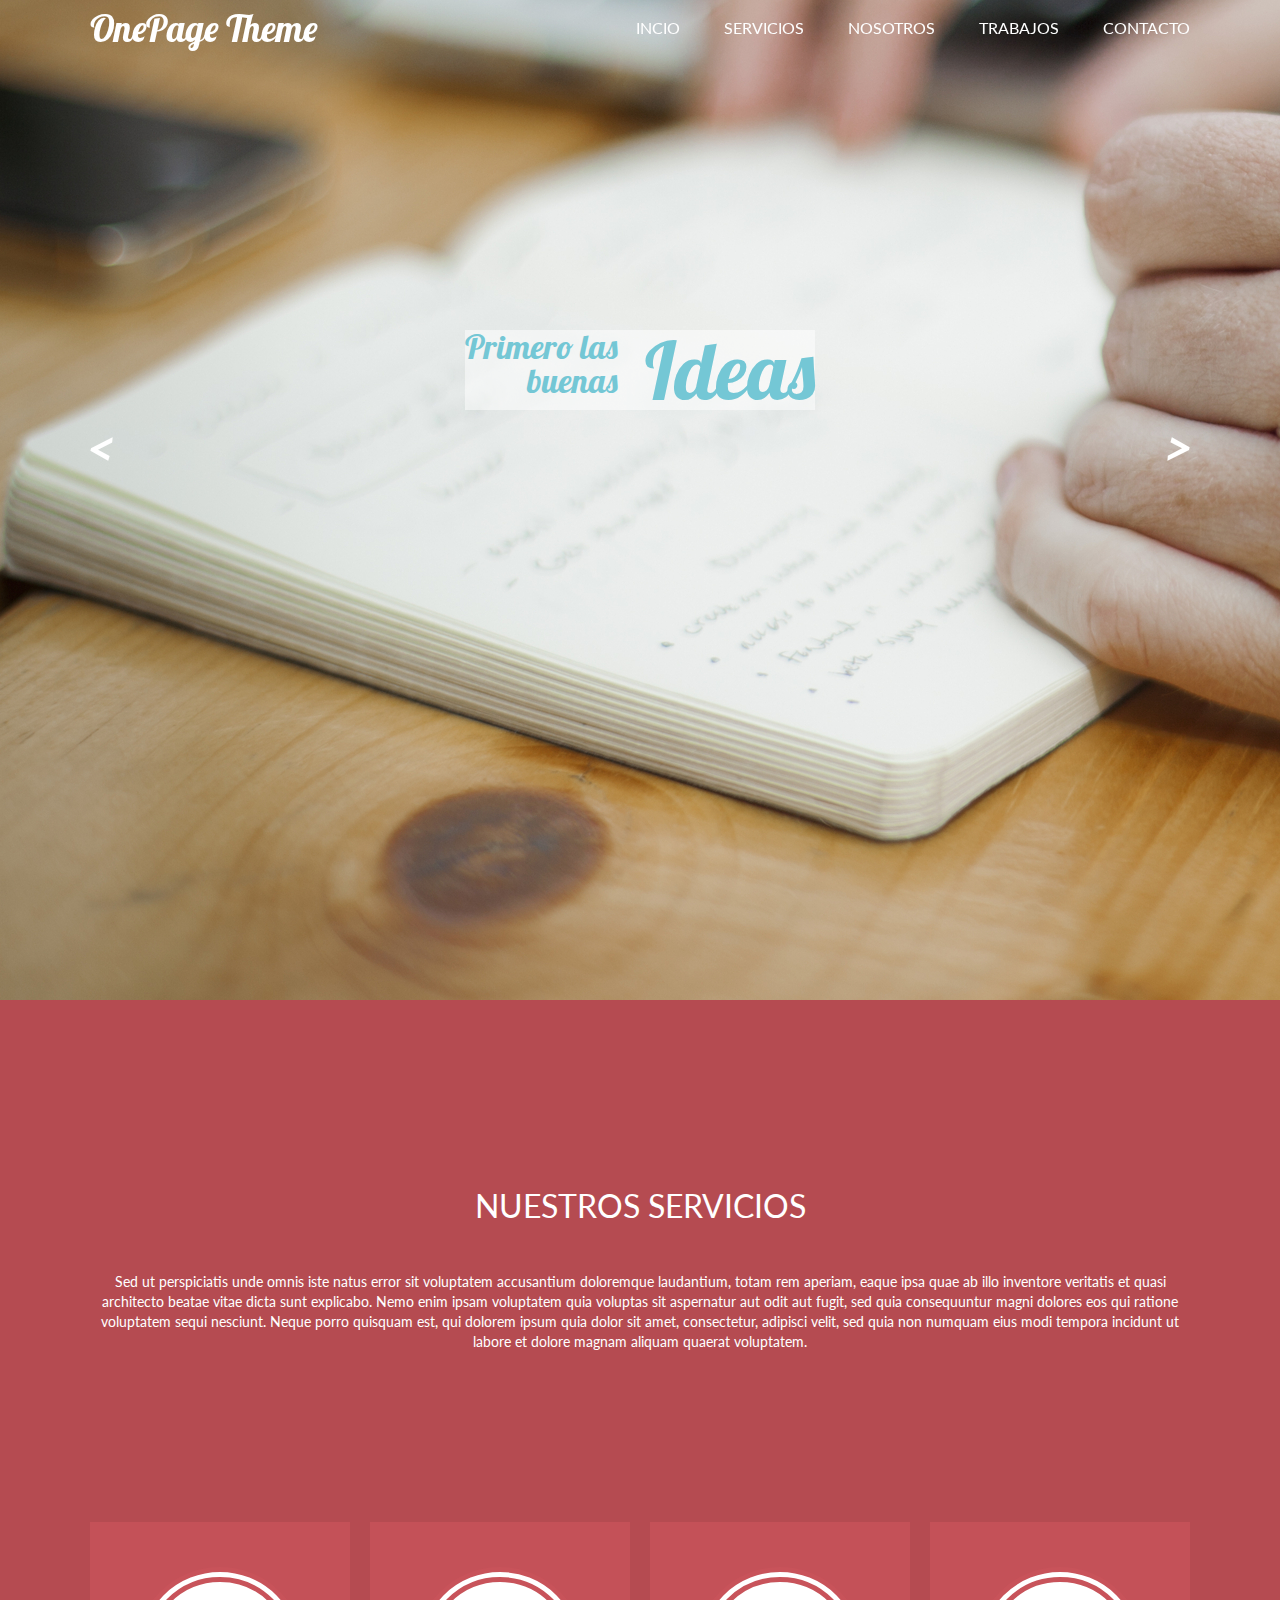
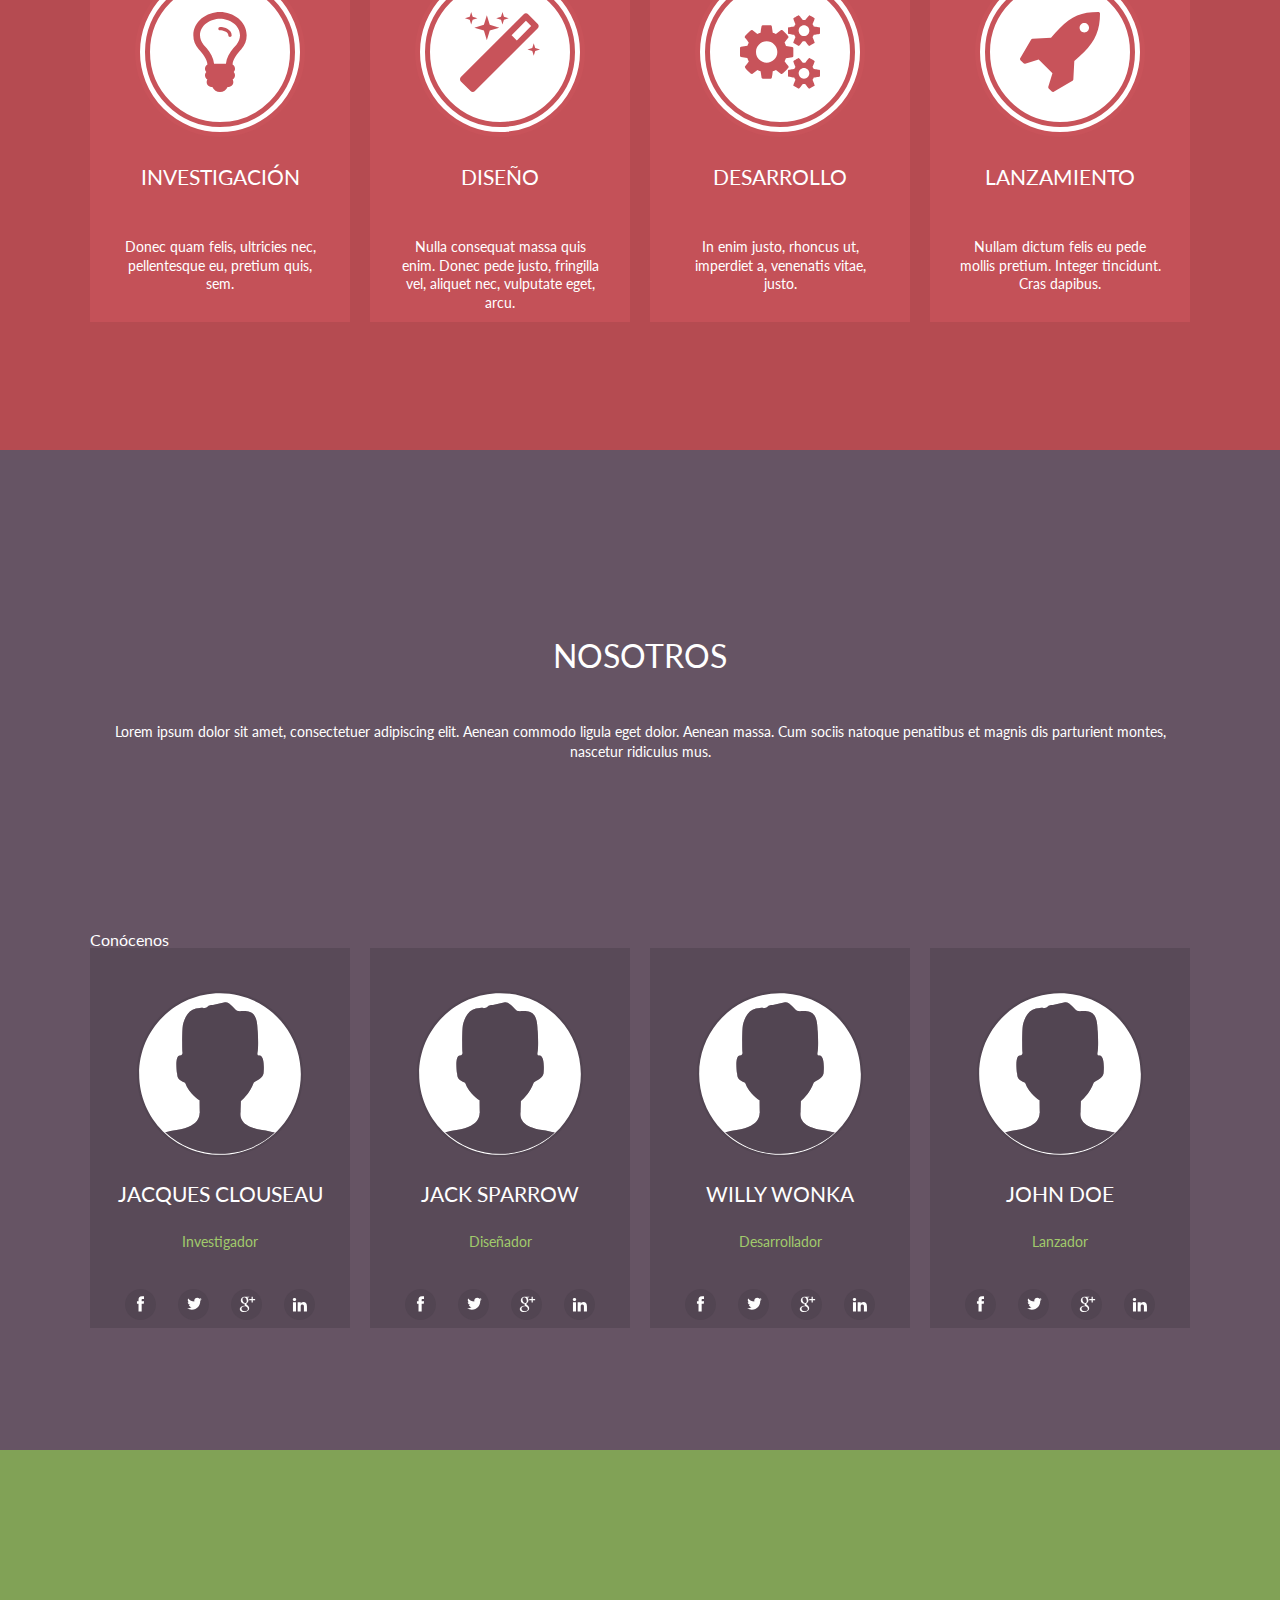
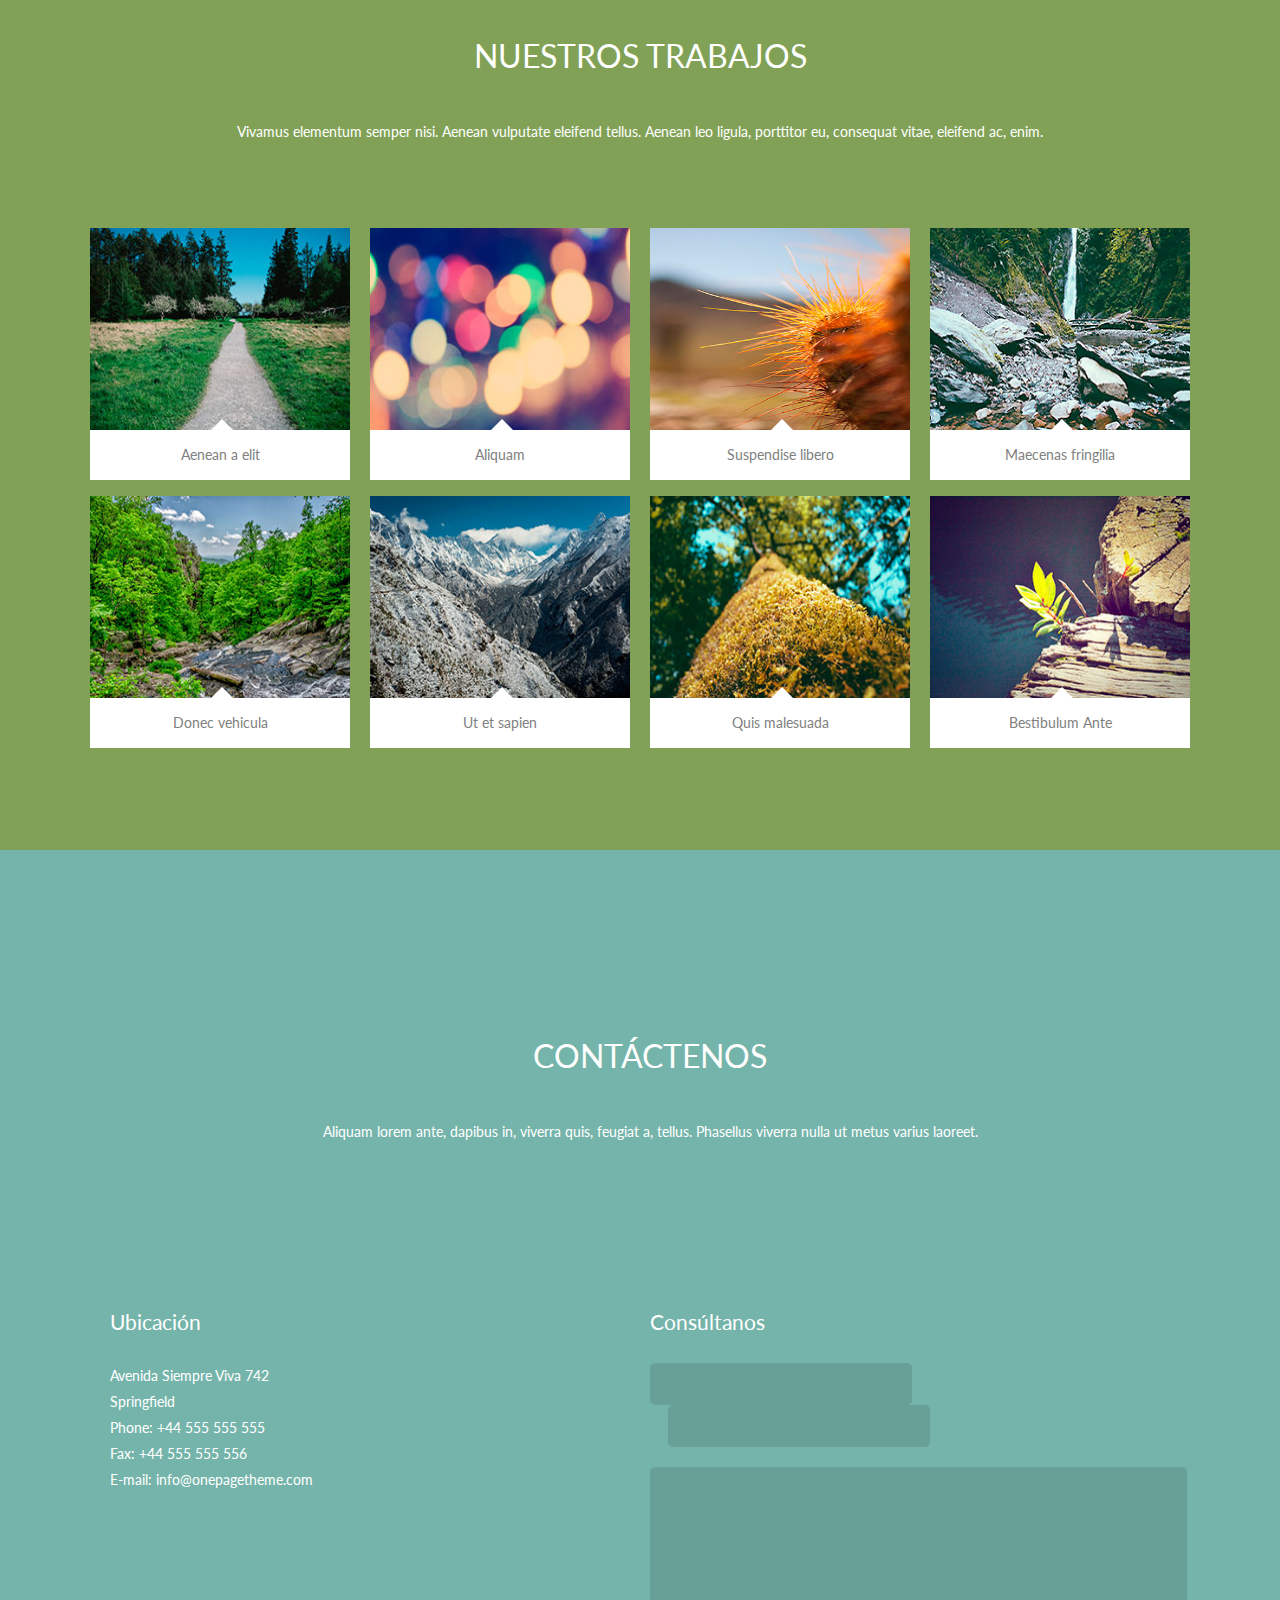
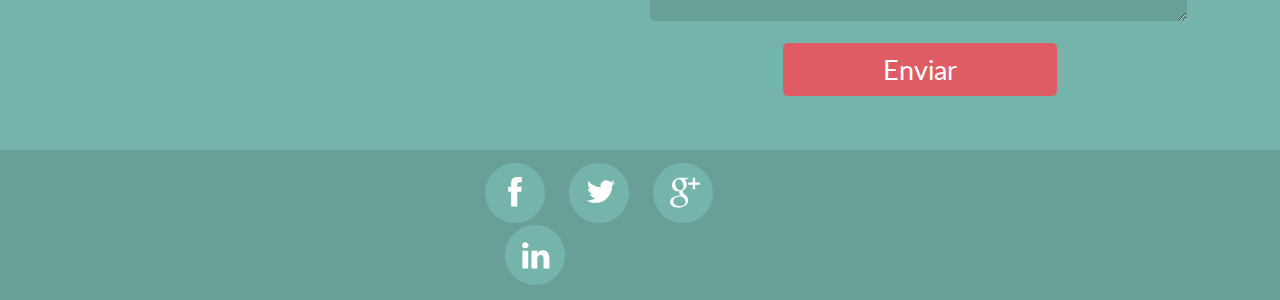
==== commit 06e52fdb: "last" ====
--- a/index.html
+++ b/index.html
@@ -61,19 +61,19 @@
 				<section>
 					<article><div>
 						<svg version="1.1" id="Capa_1" xmlns="http://www.w3.org/2000/svg" xmlns:xlink="http://www.w3.org/1999/xlink" x="0px" y="0px"
-							 width="45.719px" height="68.578px" viewBox="0 0 45.719 68.578" enable-background="new 0 0 45.719 68.578" xml:space="preserve">
-						<path d="M32.86,20.002c0-4.956-5.849-7.145-10.001-7.145c-0.759,0-1.429,0.671-1.429,1.429c0,0.759,0.669,1.429,1.429,1.429
-							c2.366,0,7.144,1.206,7.144,4.287c0,0.759,0.669,1.429,1.429,1.429C32.19,21.431,32.86,20.761,32.86,20.002z M40.004,20.002
-							c0,2.857-1.161,5.849-3.036,8.036c-0.849,0.982-1.831,1.92-2.724,2.947c-3.17,3.795-5.849,8.259-6.295,13.305H17.77
-							c-0.446-5.046-3.125-9.51-6.295-13.305c-0.893-1.027-1.875-1.964-2.723-2.947c-1.875-2.188-3.036-5.179-3.036-8.036
-							c0-8.93,9.063-14.287,17.145-14.287S40.004,11.072,40.004,20.002z M45.719,20.002C45.719,7.857,34.155,0,22.859,0S0,7.857,0,20.002
-							c0,4.599,1.518,8.572,4.599,11.965c3.081,3.393,7.144,8.17,7.5,12.948c-1.294,0.759-2.098,2.188-2.098,3.661
-							c0,1.071,0.402,2.099,1.116,2.857c-0.714,0.759-1.116,1.786-1.116,2.857c0,1.473,0.759,2.813,2.009,3.616
-							c-0.357,0.625-0.581,1.384-0.581,2.099c0,2.902,2.277,4.286,4.867,4.286c1.161,2.589,3.75,4.286,6.563,4.286
-							c2.813,0,5.402-1.697,6.563-4.286c2.59,0,4.867-1.384,4.867-4.286c0-0.715-0.223-1.474-0.58-2.099
-							c1.25-0.804,2.009-2.144,2.009-3.616c0-1.071-0.401-2.099-1.116-2.857c0.715-0.759,1.116-1.786,1.116-2.857
-							c0-1.474-0.804-2.902-2.099-3.661c0.357-4.777,4.42-9.555,7.501-12.948C44.201,28.574,45.719,24.601,45.719,20.002z"/>
-						</svg></div>
+						 width="45.719px" height="68.578px" viewBox="0 0 45.719 68.578" enable-background="new 0 0 45.719 68.578" xml:space="preserve">
+					<path d="M32.86,20.002c0-4.956-5.849-7.145-10.001-7.145c-0.759,0-1.429,0.671-1.429,1.429c0,0.759,0.669,1.429,1.429,1.429
+						c2.366,0,7.144,1.206,7.144,4.287c0,0.759,0.669,1.429,1.429,1.429C32.19,21.431,32.86,20.761,32.86,20.002z M40.004,20.002
+						c0,2.857-1.161,5.849-3.036,8.036c-0.849,0.982-1.831,1.92-2.724,2.947c-3.17,3.795-5.849,8.259-6.295,13.305H17.77
+						c-0.446-5.046-3.125-9.51-6.295-13.305c-0.893-1.027-1.875-1.964-2.723-2.947c-1.875-2.188-3.036-5.179-3.036-8.036
+						c0-8.93,9.063-14.287,17.145-14.287S40.004,11.072,40.004,20.002z M45.719,20.002C45.719,7.857,34.155,0,22.859,0S0,7.857,0,20.002
+						c0,4.599,1.518,8.572,4.599,11.965c3.081,3.393,7.144,8.17,7.5,12.948c-1.294,0.759-2.098,2.188-2.098,3.661
+						c0,1.071,0.402,2.099,1.116,2.857c-0.714,0.759-1.116,1.786-1.116,2.857c0,1.473,0.759,2.813,2.009,3.616
+						c-0.357,0.625-0.581,1.384-0.581,2.099c0,2.902,2.277,4.286,4.867,4.286c1.161,2.589,3.75,4.286,6.563,4.286
+						c2.813,0,5.402-1.697,6.563-4.286c2.59,0,4.867-1.384,4.867-4.286c0-0.715-0.223-1.474-0.58-2.099
+						c1.25-0.804,2.009-2.144,2.009-3.616c0-1.071-0.401-2.099-1.116-2.857c0.715-0.759,1.116-1.786,1.116-2.857
+						c0-1.474-0.804-2.902-2.099-3.661c0.357-4.777,4.42-9.555,7.501-12.948C44.201,28.574,45.719,24.601,45.719,20.002z"/>
+					</svg></div>
 						<h3>Investigación</h3>
 						<p>Donec quam felis, ultricies nec, pellentesque eu, pretium quis, sem. </p>
 					</article>
@@ -590,19 +590,19 @@
 				</article>
 				<article>
 					<h3>Ubicación</h3>
-					<p>Avenida Siempre Viva 742 <br>Springfield <br> Phone: +44 555 555 555
-					Fax:  +44 555 555 556
+					<p>Avenida Siempre Viva 742 <br>Springfield <br> Phone: +44 555 555 555<br>
+					Fax:  +44 555 555 556<br>
 					E-mail: info@onepagetheme.com</p>
 				</article>
-				<div> id="map"></div>
+				<article><iframe src="https://www.google.com/maps/embed?pb=!1m14!1m8!1m3!1d6725.965666638761!2d-116.95566269999998!3d32.55330339999998!3m2!1i1024!2i768!4f13.1!3m3!1m2!1s0x80d9464b62d11103%3A0xd546d7397e35df85!2sSiempre+Viva+Rd%2C+San+Diego%2C+CA%2C+EE.+UU.!5e0!3m2!1ses!2suy!4v1427462968292" width="260" height="220" frameborder="0" style="border:0"></iframe></article>
 		
 				<article>
 					<h3>Consúltanos</h3>
 					<form action="#">
-						<input type="text">
-						<input type="text">
-						<input type="text">
-						<input type="commit">
+						<input type="text" name="txtNombre">
+						<input type="text" name="txtMail"><br>
+						<textarea name="txtMensaje" rows="10" cols="50"></textarea><br>
+						<input type="submit" name="btnEnviar" value="Enviar">
 					</form>
 				</article>
 			</div>
--- a/stylesheets/screen.css
+++ b/stylesheets/screen.css
@@ -103,45 +103,39 @@
 
 /* line 1, ../sass/partials/_header.scss */
 header {
-  height: 120px;
+  height: 60px;
   width: 100%;
   top: 0px;
   position: fixed;
-  background: rgba(43, 43, 43, 0.64);
-  background: -moz-linear-gradient(top, rgba(43, 43, 43, 0.64) 0%, rgba(102, 102, 102, 0.64) 0%, rgba(89, 89, 89, 0.64) 0%, rgba(0, 0, 0, 0.64) 0%, rgba(44, 44, 44, 0) 100%);
-  background: -webkit-gradient(left top, left bottom, color-stop(0%, rgba(43, 43, 43, 0.64)), color-stop(0%, rgba(102, 102, 102, 0.64)), color-stop(0%, rgba(89, 89, 89, 0.64)), color-stop(0%, rgba(0, 0, 0, 0.64)), color-stop(100%, rgba(44, 44, 44, 0)));
-  background: -webkit-linear-gradient(top, rgba(43, 43, 43, 0.64) 0%, rgba(102, 102, 102, 0.64) 0%, rgba(89, 89, 89, 0.64) 0%, rgba(0, 0, 0, 0.64) 0%, rgba(44, 44, 44, 0) 100%);
-  background: -o-linear-gradient(top, rgba(43, 43, 43, 0.64) 0%, rgba(102, 102, 102, 0.64) 0%, rgba(89, 89, 89, 0.64) 0%, rgba(0, 0, 0, 0.64) 0%, rgba(44, 44, 44, 0) 100%);
-  background: -ms-linear-gradient(top, rgba(43, 43, 43, 0.64) 0%, rgba(102, 102, 102, 0.64) 0%, rgba(89, 89, 89, 0.64) 0%, rgba(0, 0, 0, 0.64) 0%, rgba(44, 44, 44, 0) 100%);
-  background: linear-gradient(to bottom, rgba(43, 43, 43, 0.64) 0%, rgba(102, 102, 102, 0.64) 0%, rgba(89, 89, 89, 0.64) 0%, rgba(0, 0, 0, 0.64) 0%, rgba(44, 44, 44, 0) 100%);
-  filter: progid:DXImageTransform.Microsoft.gradient( startColorstr='#2b2b2b', endColorstr='#2c2c2c', GradientType=0 );
-  display: block;
-  margin: auto auto;
-}
-
-/* line 9, ../sass/partials/_header.scss */
+  display: block;
+  margin: auto auto;
+  /*background-color:$backcolor_header;
+  border-bottom: solid 5px $backcolor_inicio_kicker;*/
+}
+
+/* line 10, ../sass/partials/_header.scss */
 h1 {
   float: left;
   color: white;
   font-family: "Lobster", cursive;
-  padding-top: 50px;
-}
-
-/* line 16, ../sass/partials/_header.scss */
+  padding-top: 10px;
+}
+
+/* line 17, ../sass/partials/_header.scss */
 nav {
   float: right;
-  padding-top: 50px;
-}
-/* line 20, ../sass/partials/_header.scss */
+  padding-top: 20px;
+}
+/* line 21, ../sass/partials/_header.scss */
 nav ul {
   list-style: none;
 }
-/* line 23, ../sass/partials/_header.scss */
+/* line 24, ../sass/partials/_header.scss */
 nav ul li {
   display: inline;
   padding-left: 40px;
 }
-/* line 27, ../sass/partials/_header.scss */
+/* line 28, ../sass/partials/_header.scss */
 nav ul li a {
   text-decoration: none;
   color: white;
@@ -209,13 +203,13 @@
 /* line 1, ../sass/partials/_servicios.scss */
 .servicios {
   height: 100vh;
-  min-height: 1000px;
   background-color: #b54b51;
   background-image: url("../images/background_servicios.png");
   background-attachment: fixed;
   background-repeat: no-repeat;
-}
-/* line 6, ../sass/partials/_servicios.scss */
+  min-height: 1050px;
+}
+/* line 7, ../sass/partials/_servicios.scss */
 .servicios section article {
   width: 260px;
   height: 400px;
@@ -223,7 +217,7 @@
   margin-left: 16px;
   background-color: rgba(200, 83, 90, 0.8);
 }
-/* line 13, ../sass/partials/_servicios.scss */
+/* line 14, ../sass/partials/_servicios.scss */
 .servicios section article div {
   width: 140px;
   height: 140px;
@@ -237,16 +231,8 @@
   border-color: #c8535a;
   border-width: 15px;
   margin-top: 45px;
-  -moz-transition-property: background-color;
-  -o-transition-property: background-color;
-  -webkit-transition-property: background-color;
-  transition-property: background-color;
-  -moz-transition-duration: 0.5s;
-  -o-transition-duration: 0.5s;
-  -webkit-transition-duration: 0.5s;
-  transition-duration: 0.5s;
-}
-/* line 27, ../sass/partials/_servicios.scss */
+}
+/* line 26, ../sass/partials/_servicios.scss */
 .servicios section article div svg {
   width: 80px;
   height: 80px;
@@ -267,50 +253,51 @@
   -webkit-transition-duration: 1s;
   transition-duration: 1s;
 }
-/* line 39, ../sass/partials/_servicios.scss */
+/* line 38, ../sass/partials/_servicios.scss */
 .servicios section article h3 {
   padding: 30px 0 50px 0;
   text-align: center;
   text-transform: uppercase;
 }
-/* line 45, ../sass/partials/_servicios.scss */
+/* line 44, ../sass/partials/_servicios.scss */
 .servicios section article p {
   text-align: center;
   padding: 0 27px 0 27px;
   line-height: 1.3em;
 }
-/* line 51, ../sass/partials/_servicios.scss */
+/* line 50, ../sass/partials/_servicios.scss */
 .servicios section article:nth-child(1) {
   margin-left: 0px;
 }
-/* line 55, ../sass/partials/_servicios.scss */
+/* line 54, ../sass/partials/_servicios.scss */
 .servicios section article:hover {
   cursor: pointer;
 }
-/* line 58, ../sass/partials/_servicios.scss */
-.servicios section article:hover div {
-  background-color: transparent;
-  border-color: rgba(255, 255, 255, 0);
-}
-/* line 62, ../sass/partials/_servicios.scss */
+/* line 59, ../sass/partials/_servicios.scss */
 .servicios section article:hover div svg {
-  fill: white;
-  width: 166px;
-  height: 166px;
-  margin-left: -10px;
+  width: 100px;
+  height: 100px;
+  -moz-transition-property: height;
+  -o-transition-property: height;
+  -webkit-transition-property: height;
+  transition-property: height;
+  -moz-transition-duration: 1s;
+  -o-transition-duration: 1s;
+  -webkit-transition-duration: 1s;
+  transition-duration: 1s;
 }
 
 /* line 1, ../sass/partials/_nosotros.scss */
 .nosotros {
   height: 100vh;
-  min-height: 1000px;
   background-color: #665464;
   background-image: url("../images/background_nosotros.png");
   background-attachment: fixed;
   background-repeat: no-repeat;
   background-position: 30% 50%;
-}
-/* line 7, ../sass/partials/_nosotros.scss */
+  min-height: 1000px;
+}
+/* line 8, ../sass/partials/_nosotros.scss */
 .nosotros section article {
   width: 260px;
   height: 380px;
@@ -318,7 +305,7 @@
   margin-left: 16px;
   background-color: rgba(76, 63, 75, 0.5);
 }
-/* line 15, ../sass/partials/_nosotros.scss */
+/* line 16, ../sass/partials/_nosotros.scss */
 .nosotros section article svg {
   width: 166px;
   height: 166px;
@@ -326,92 +313,164 @@
   margin: auto auto;
   fill: rgba(76, 63, 75, 0.5);
   margin-top: 43px;
-}
-/* line 23, ../sass/partials/_nosotros.scss */
+  -moz-transition-property: fill;
+  -o-transition-property: fill;
+  -webkit-transition-property: fill;
+  transition-property: fill;
+  -moz-transition-duration: 1s;
+  -o-transition-duration: 1s;
+  -webkit-transition-duration: 1s;
+  transition-duration: 1s;
+}
+/* line 26, ../sass/partials/_nosotros.scss */
 .nosotros section article h3 {
   padding: 27px 0 15px 0;
   text-align: center;
   text-transform: uppercase;
 }
-/* line 29, ../sass/partials/_nosotros.scss */
+/* line 32, ../sass/partials/_nosotros.scss */
 .nosotros section article p {
   margin-top: 0px;
   padding: 15px 0 40px 0;
   color: #a1ca6c;
   text-align: center;
-}
-/* line 36, ../sass/partials/_nosotros.scss */
+  -moz-transition-property: color;
+  -o-transition-property: color;
+  -webkit-transition-property: color;
+  transition-property: color;
+  -moz-transition-duration: 0.5s;
+  -o-transition-duration: 0.5s;
+  -webkit-transition-duration: 0.5s;
+  transition-duration: 0.5s;
+}
+/* line 41, ../sass/partials/_nosotros.scss */
 .nosotros section article:nth-child(1) {
   margin-left: 0px;
 }
-/* line 40, ../sass/partials/_nosotros.scss */
+/* line 45, ../sass/partials/_nosotros.scss */
 .nosotros section article ul {
   width: 190px;
   display: block;
   margin: auto auto;
 }
-/* line 44, ../sass/partials/_nosotros.scss */
+/* line 49, ../sass/partials/_nosotros.scss */
 .nosotros section article ul li {
   display: inline-table;
   padding-left: 18px;
 }
-/* line 49, ../sass/partials/_nosotros.scss */
+/* line 54, ../sass/partials/_nosotros.scss */
 .nosotros section article ul li a svg {
   width: 31px;
   height: 31px;
   margin-top: 0px;
 }
-/* line 54, ../sass/partials/_nosotros.scss */
+/* line 59, ../sass/partials/_nosotros.scss */
 .nosotros section article ul li a svg g:nth-child(1) {
   fill: rgba(76, 63, 75, 0.5);
-}
-/* line 60, ../sass/partials/_nosotros.scss */
+  -moz-transition-property: fill;
+  -o-transition-property: fill;
+  -webkit-transition-property: fill;
+  transition-property: fill;
+  -moz-transition-duration: 1s;
+  -o-transition-duration: 1s;
+  -webkit-transition-duration: 1s;
+  transition-duration: 1s;
+}
+/* line 67, ../sass/partials/_nosotros.scss */
 .nosotros section article ul li:nth-child(1) {
   padding-left: 0px;
 }
-/* line 66, ../sass/partials/_nosotros.scss */
+/* line 73, ../sass/partials/_nosotros.scss */
 .nosotros section article:hover {
   cursor: pointer;
 }
-/* line 68, ../sass/partials/_nosotros.scss */
+/* line 75, ../sass/partials/_nosotros.scss */
 .nosotros section article:hover svg {
   fill: #df5c64;
-}
-/* line 72, ../sass/partials/_nosotros.scss */
+  -moz-transition-property: fill;
+  -o-transition-property: fill;
+  -webkit-transition-property: fill;
+  transition-property: fill;
+  -moz-transition-duration: 1s;
+  -o-transition-duration: 1s;
+  -webkit-transition-duration: 1s;
+  transition-duration: 1s;
+}
+/* line 81, ../sass/partials/_nosotros.scss */
 .nosotros section article:hover p {
   color: #df5c64;
-}
-/* line 79, ../sass/partials/_nosotros.scss */
+  -moz-transition-property: color;
+  -o-transition-property: color;
+  -webkit-transition-property: color;
+  transition-property: color;
+  -moz-transition-duration: 0.5s;
+  -o-transition-duration: 0.5s;
+  -webkit-transition-duration: 0.5s;
+  transition-duration: 0.5s;
+}
+/* line 90, ../sass/partials/_nosotros.scss */
 .nosotros section article:hover ul li:nth-child(1) g:nth-child(1) {
   fill: #4f689e;
-}
-/* line 84, ../sass/partials/_nosotros.scss */
+  -moz-transition-property: fill;
+  -o-transition-property: fill;
+  -webkit-transition-property: fill;
+  transition-property: fill;
+  -moz-transition-duration: 0.5s;
+  -o-transition-duration: 0.5s;
+  -webkit-transition-duration: 0.5s;
+  transition-duration: 0.5s;
+}
+/* line 97, ../sass/partials/_nosotros.scss */
 .nosotros section article:hover ul li:nth-child(2) g:nth-child(1) {
   fill: #74c7d5;
-}
-/* line 89, ../sass/partials/_nosotros.scss */
+  -moz-transition-property: fill;
+  -o-transition-property: fill;
+  -webkit-transition-property: fill;
+  transition-property: fill;
+  -moz-transition-duration: 0.5s;
+  -o-transition-duration: 0.5s;
+  -webkit-transition-duration: 0.5s;
+  transition-duration: 0.5s;
+}
+/* line 104, ../sass/partials/_nosotros.scss */
 .nosotros section article:hover ul li:nth-child(3) g:nth-child(1) {
   fill: #df5c64;
-}
-/* line 94, ../sass/partials/_nosotros.scss */
+  -moz-transition-property: fill;
+  -o-transition-property: fill;
+  -webkit-transition-property: fill;
+  transition-property: fill;
+  -moz-transition-duration: 0.5s;
+  -o-transition-duration: 0.5s;
+  -webkit-transition-duration: 0.5s;
+  transition-duration: 0.5s;
+}
+/* line 111, ../sass/partials/_nosotros.scss */
 .nosotros section article:hover ul li:nth-child(4) g:nth-child(1) {
   fill: #3e61af;
+  -moz-transition-property: fill;
+  -o-transition-property: fill;
+  -webkit-transition-property: fill;
+  transition-property: fill;
+  -moz-transition-duration: 0.5s;
+  -o-transition-duration: 0.5s;
+  -webkit-transition-duration: 0.5s;
+  transition-duration: 0.5s;
 }
 
 /* line 1, ../sass/partials/_trabajos.scss */
 .trabajos {
   height: 100vh;
-  min-height: 1000px;
   background-color: #81a256;
   background-image: url("../images/background_trabajos.png");
   background-attachment: fixed;
   background-repeat: no-repeat;
-}
-/* line 5, ../sass/partials/_trabajos.scss */
+  min-height: 1000px;
+}
+/* line 6, ../sass/partials/_trabajos.scss */
 .trabajos section {
   margin-top: -100px;
 }
-/* line 8, ../sass/partials/_trabajos.scss */
+/* line 9, ../sass/partials/_trabajos.scss */
 .trabajos section article {
   width: 260px;
   height: 252px;
@@ -420,47 +479,47 @@
   margin-top: 16px;
   background-color: white;
 }
-/* line 16, ../sass/partials/_trabajos.scss */
+/* line 17, ../sass/partials/_trabajos.scss */
 .trabajos section article:nth-child(1) {
   margin-left: 0px;
 }
-/* line 18, ../sass/partials/_trabajos.scss */
+/* line 19, ../sass/partials/_trabajos.scss */
 .trabajos section article:nth-child(1) img {
   content: url("../images/galery_1.jpg");
 }
-/* line 23, ../sass/partials/_trabajos.scss */
+/* line 24, ../sass/partials/_trabajos.scss */
 .trabajos section article:nth-child(2) img {
   content: url("../images/galery_2.jpg");
 }
-/* line 28, ../sass/partials/_trabajos.scss */
+/* line 29, ../sass/partials/_trabajos.scss */
 .trabajos section article:nth-child(3) img {
   content: url("../images/galery_3.jpg");
 }
-/* line 33, ../sass/partials/_trabajos.scss */
+/* line 34, ../sass/partials/_trabajos.scss */
 .trabajos section article:nth-child(4) img {
   content: url("../images/galery_4.jpg");
 }
-/* line 37, ../sass/partials/_trabajos.scss */
+/* line 38, ../sass/partials/_trabajos.scss */
 .trabajos section article:nth-child(5) {
   margin-left: 0px;
 }
-/* line 39, ../sass/partials/_trabajos.scss */
+/* line 40, ../sass/partials/_trabajos.scss */
 .trabajos section article:nth-child(5) img {
   content: url("../images/galery_5.jpg");
 }
-/* line 44, ../sass/partials/_trabajos.scss */
+/* line 45, ../sass/partials/_trabajos.scss */
 .trabajos section article:nth-child(6) img {
   content: url("../images/galery_6.jpg");
 }
-/* line 49, ../sass/partials/_trabajos.scss */
+/* line 50, ../sass/partials/_trabajos.scss */
 .trabajos section article:nth-child(7) img {
   content: url("../images/galery_7.jpg");
 }
-/* line 54, ../sass/partials/_trabajos.scss */
+/* line 55, ../sass/partials/_trabajos.scss */
 .trabajos section article:nth-child(8) img {
   content: url("../images/galery_8.jpg");
 }
-/* line 58, ../sass/partials/_trabajos.scss */
+/* line 59, ../sass/partials/_trabajos.scss */
 .trabajos section article div {
   width: 260px;
   height: 202px;
@@ -468,20 +527,20 @@
   overflow: hidden;
   margin-bottom: 18px;
 }
-/* line 65, ../sass/partials/_trabajos.scss */
+/* line 66, ../sass/partials/_trabajos.scss */
 .trabajos section article div img {
   width: 260px;
   height: 202px;
   position: absolute;
   width: 100%;
 }
-/* line 73, ../sass/partials/_trabajos.scss */
+/* line 74, ../sass/partials/_trabajos.scss */
 .trabajos section article p {
   text-align: center;
   font-family: "Lato", sans-serif;
   color: grey;
 }
-/* line 78, ../sass/partials/_trabajos.scss */
+/* line 79, ../sass/partials/_trabajos.scss */
 .trabajos section article p:after {
   content: "";
   position: absolute;
@@ -494,7 +553,7 @@
   margin-top: -43px;
   margin-left: 120px;
 }
-/* line 91, ../sass/partials/_trabajos.scss */
+/* line 92, ../sass/partials/_trabajos.scss */
 .trabajos section article p:before {
   content: "";
   position: absolute;
@@ -505,24 +564,24 @@
   margin-left: 0px;
   background-color: rgba(0, 0, 0, 0.7);
   background-image: url("../images/mas3.svg");
-  background-position: 50% 50%;
+  background-position: 50% 100%;
   background-repeat: no-repeat;
   border-style: none;
   opacity: 0;
-  -moz-transition-property: height, opacity;
-  -o-transition-property: height, opacity;
-  -webkit-transition-property: height, opacity;
-  transition-property: height, opacity;
-  -moz-transition-duration: 0.3s;
-  -o-transition-duration: 0.3s;
-  -webkit-transition-duration: 0.3s;
-  transition-duration: 0.3s;
-}
-/* line 110, ../sass/partials/_trabajos.scss */
+  -moz-transition-property: height, opacity, background-position;
+  -o-transition-property: height, opacity, background-position;
+  -webkit-transition-property: height, opacity, background-position;
+  transition-property: height, opacity, background-position;
+  -moz-transition-duration: 1s;
+  -o-transition-duration: 1s;
+  -webkit-transition-duration: 1s;
+  transition-duration: 1s;
+}
+/* line 111, ../sass/partials/_trabajos.scss */
 .trabajos section article:hover {
   cursor: pointer;
 }
-/* line 114, ../sass/partials/_trabajos.scss */
+/* line 115, ../sass/partials/_trabajos.scss */
 .trabajos section article:hover p:before {
   content: "";
   position: absolute;
@@ -537,26 +596,97 @@
   background-repeat: no-repeat;
   border-style: none;
   opacity: 1;
-  -moz-transition-property: height, opacity;
-  -o-transition-property: height, opacity;
-  -webkit-transition-property: height, opacity;
-  transition-property: height, opacity;
-  -moz-transition-duration: 0.5s;
-  -o-transition-duration: 0.5s;
-  -webkit-transition-duration: 0.5s;
-  transition-duration: 0.5s;
+  -moz-transition-property: height, opacity, background-position;
+  -o-transition-property: height, opacity, background-position;
+  -webkit-transition-property: height, opacity, background-position;
+  transition-property: height, opacity, background-position;
+  -moz-transition-duration: 1s;
+  -o-transition-duration: 1s;
+  -webkit-transition-duration: 1s;
+  transition-duration: 1s;
 }
 
 /* line 1, ../sass/partials/_contacto.scss */
 .contacto {
   height: 100vh;
-  min-height: 1000px;
   background-color: #75b4aa;
   background-image: url("../images/background_contacto.png");
   background-attachment: fixed;
   background-repeat: no-repeat;
   background-position: -10% 50%;
   height: 90vh;
+  min-height: 900px;
+}
+/* line 8, ../sass/partials/_contacto.scss */
+.contacto div article {
+  float: left;
+  margin-left: 20px;
+}
+/* line 12, ../sass/partials/_contacto.scss */
+.contacto div article h3 {
+  padding-bottom: 30px;
+}
+/* line 16, ../sass/partials/_contacto.scss */
+.contacto div article:nth-child(1) {
+  float: none;
+}
+/* line 21, ../sass/partials/_contacto.scss */
+.contacto div article:nth-child(2) p {
+  line-height: 26px;
+}
+/* line 26, ../sass/partials/_contacto.scss */
+.contacto div article:nth-child(3) {
+  height: 220px;
+  width: 260px;
+  margin-top: 50px;
+  -webkit-border-radius: 5px;
+  -moz-border-radius: 5px;
+  border-radius: 5px;
+}
+/* line 33, ../sass/partials/_contacto.scss */
+.contacto div article:nth-child(4) {
+  width: 540px;
+  float: right;
+}
+/* line 37, ../sass/partials/_contacto.scss */
+.contacto div article:nth-child(4) input[type=text] {
+  border: none;
+  height: 40px;
+  width: 258px;
+  background-color: #68a097;
+  -webkit-border-radius: 5px;
+  -moz-border-radius: 5px;
+  border-radius: 5px;
+}
+/* line 44, ../sass/partials/_contacto.scss */
+.contacto div article:nth-child(4) input[type=text]:nth-child(2) {
+  margin-left: 18px;
+}
+/* line 49, ../sass/partials/_contacto.scss */
+.contacto div article:nth-child(4) textarea {
+  border: none;
+  width: 533px;
+  margin-top: 20px;
+  margin-bottom: 20px;
+  background-color: #68a097;
+  -webkit-border-radius: 5px;
+  -moz-border-radius: 5px;
+  border-radius: 5px;
+}
+/* line 58, ../sass/partials/_contacto.scss */
+.contacto div article:nth-child(4) input[type=submit] {
+  border: none;
+  padding: 10px 100px 10px 100px;
+  background-color: #df5c64;
+  -webkit-border-radius: 5px;
+  -moz-border-radius: 5px;
+  border-radius: 5px;
+  display: block;
+  margin: auto auto;
+  cursor: pointer;
+  color: white;
+  font-family: "Lato", sans-serif;
+  font-size: 1.7em;
 }
 
 /* line 1, ../sass/partials/_footer.scss */
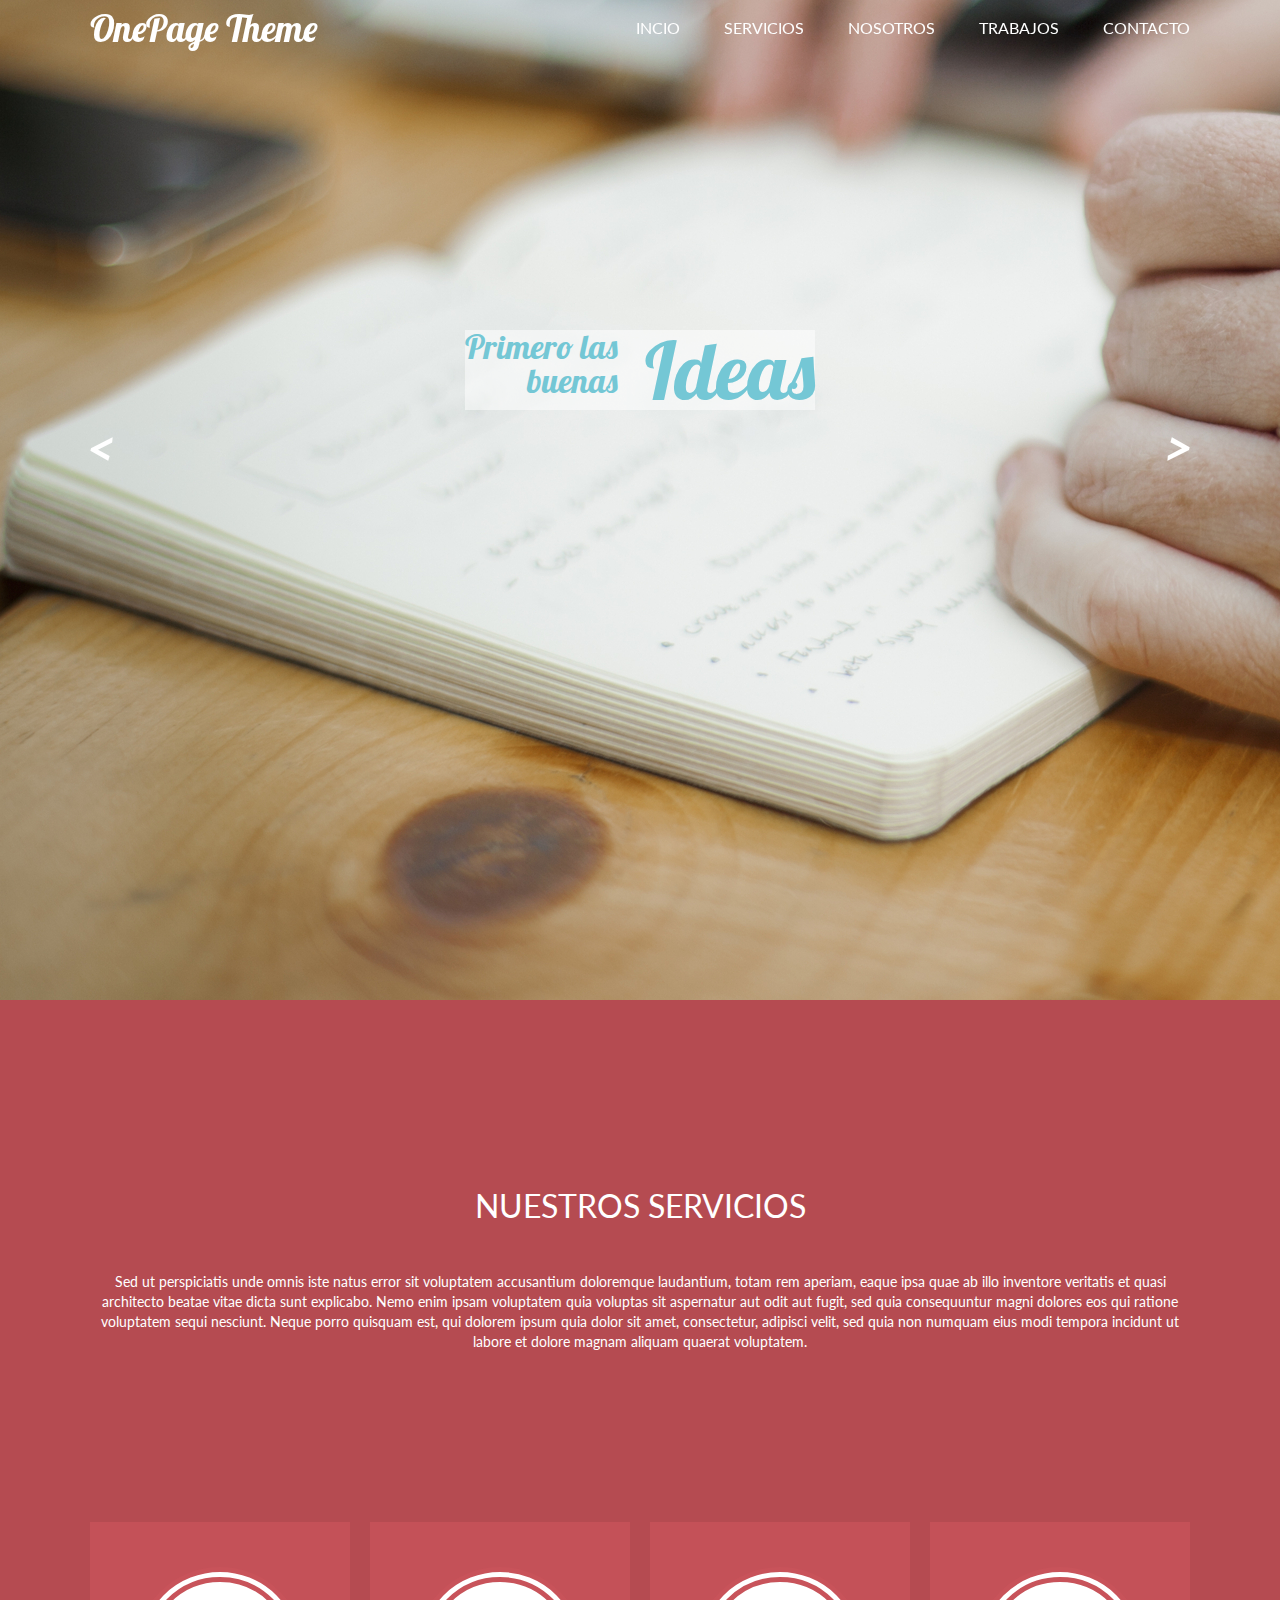
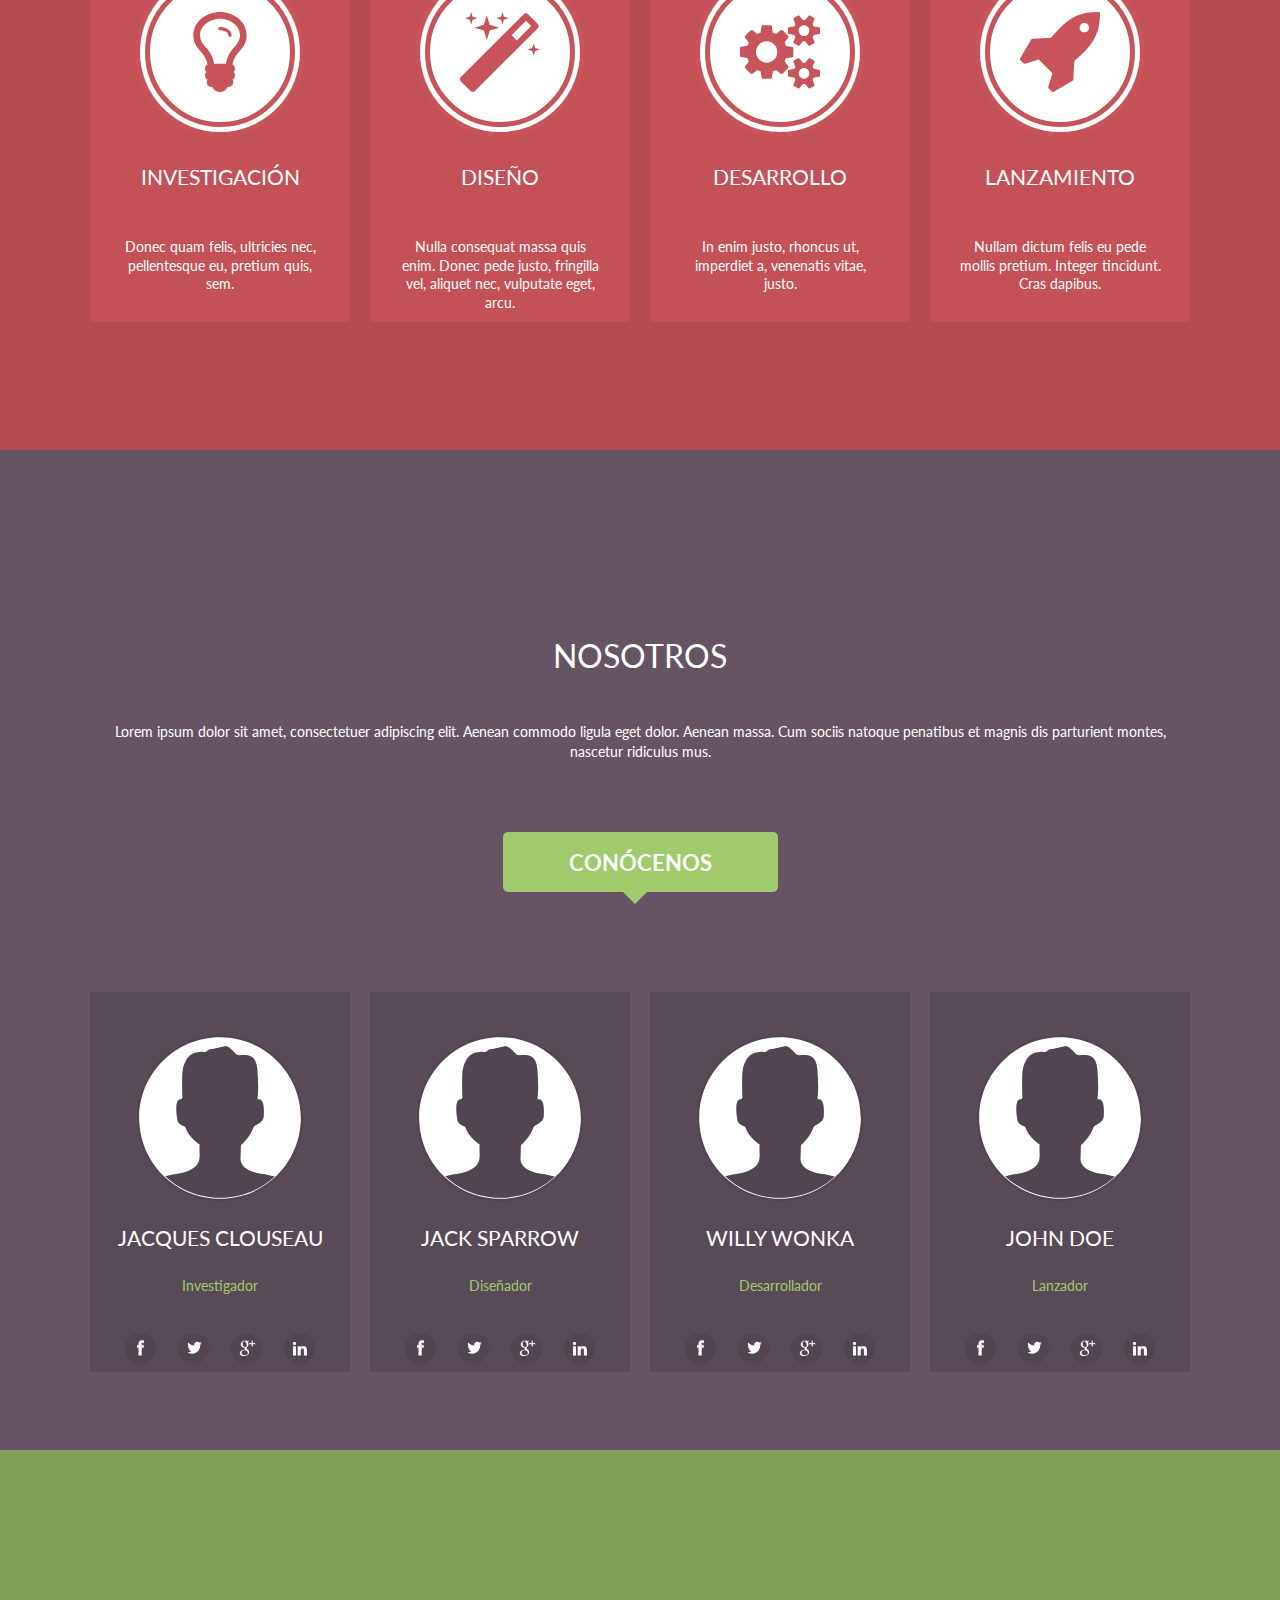
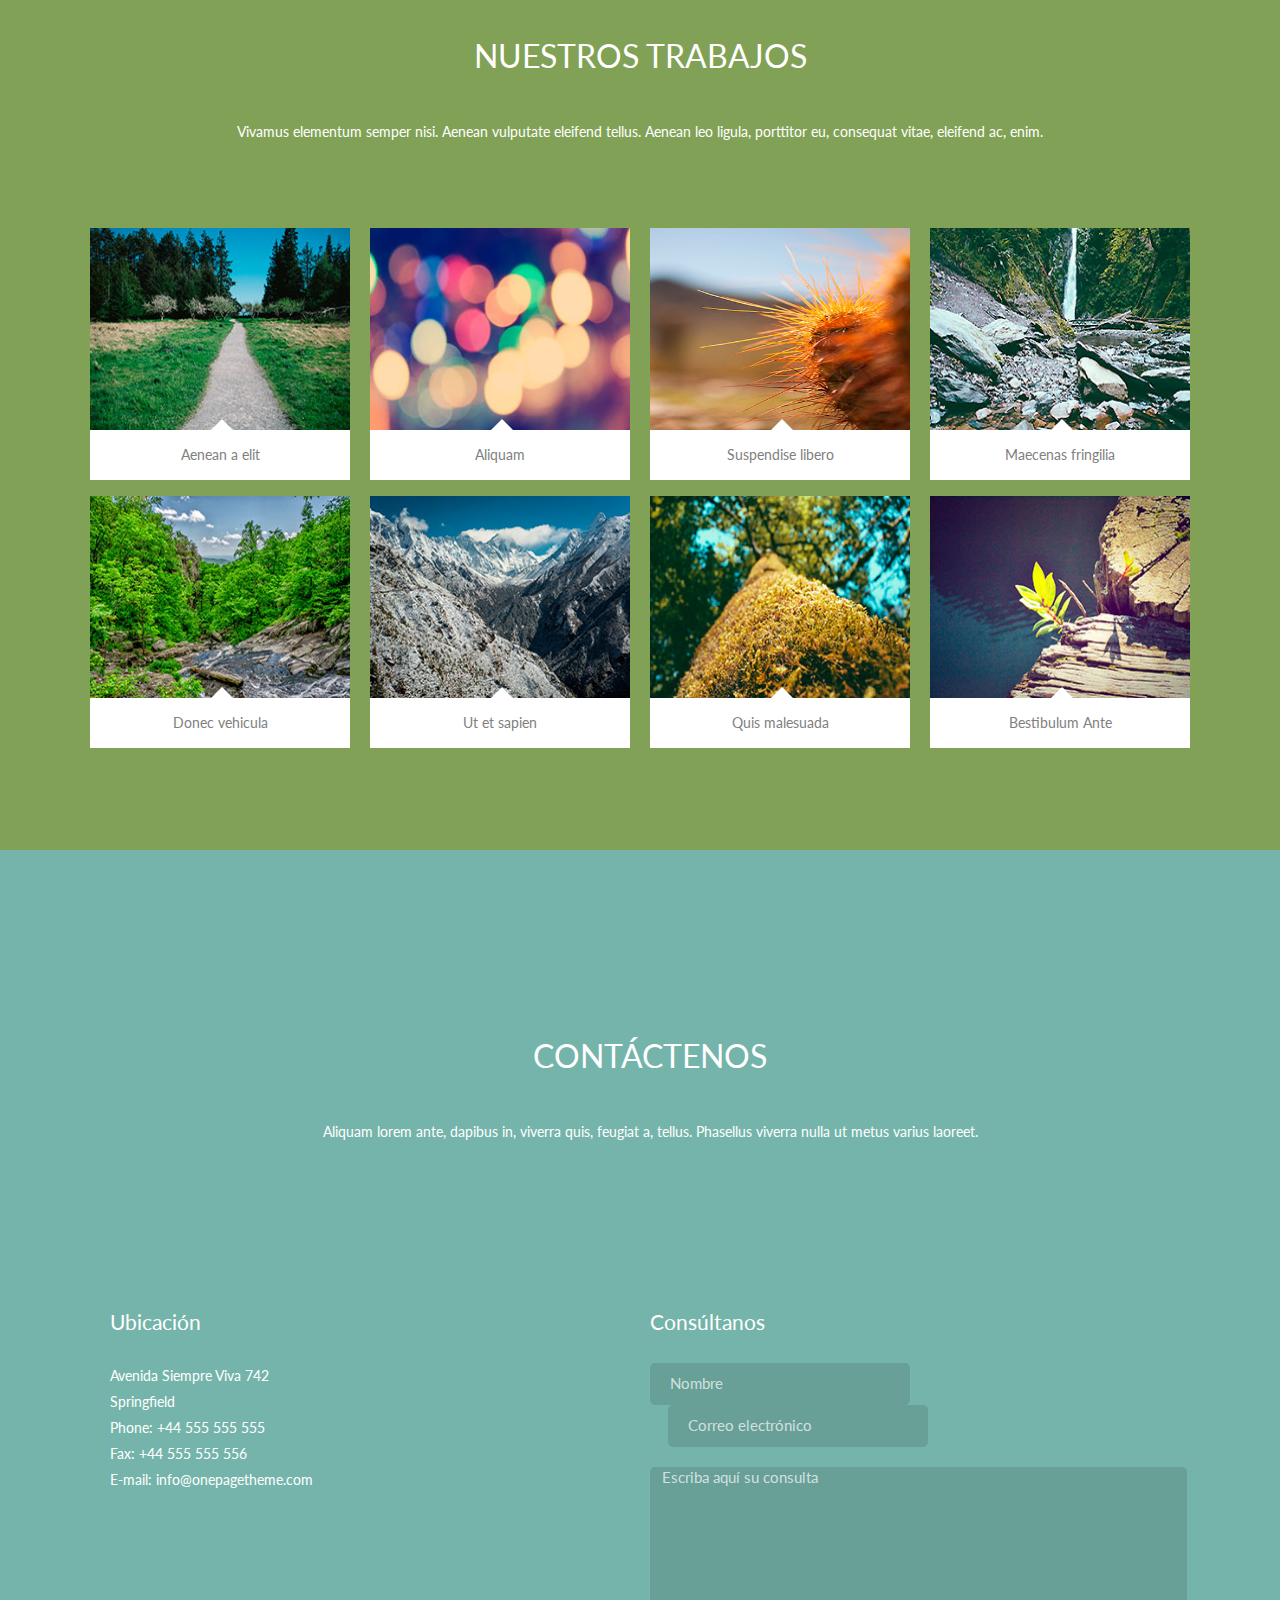
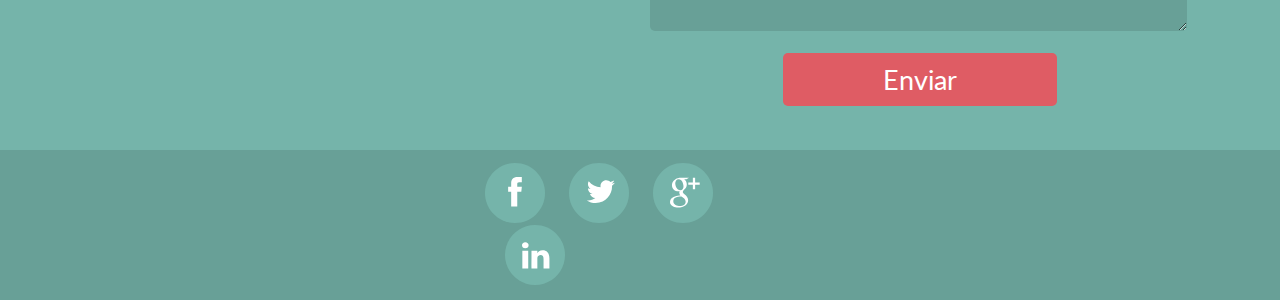
==== commit 36d3db78: "la" ====
--- a/index.html
+++ b/index.html
@@ -599,9 +599,9 @@
 				<article>
 					<h3>Consúltanos</h3>
 					<form action="#">
-						<input type="text" name="txtNombre">
-						<input type="text" name="txtMail"><br>
-						<textarea name="txtMensaje" rows="10" cols="50"></textarea><br>
+						<input type="text" name="txtNombre" placeholder="Nombre">
+						<input type="email" name="txtMail" placeholder="Correo electrónico"><br>
+						<textarea name="txtMensaje" rows="10" cols="50" placeholder="Escriba aquí su consulta"></textarea><br>
 						<input type="submit" name="btnEnviar" value="Enviar">
 					</form>
 				</article>
--- a/stylesheets/screen.css
+++ b/stylesheets/screen.css
@@ -75,6 +75,30 @@
 /*Background images*/
 /*Icons colors*/
 /*Ampliar imagen*/
+@-moz-keyframes fondo {
+  0% {
+    background-position: -200% 50%;
+  }
+  100% {
+    background-position: 200% 50%;
+  }
+}
+@-webkit-keyframes fondo {
+  0% {
+    background-position: -200% 50%;
+  }
+  100% {
+    background-position: 200% 50%;
+  }
+}
+@keyframes fondo {
+  0% {
+    background-position: -200% 50%;
+  }
+  100% {
+    background-position: 200% 50%;
+  }
+}
 /* line 1, ../sass/partials/_reset.scss */
 body {
   color: white;
@@ -99,6 +123,40 @@
 /* line 15, ../sass/partials/_reset.scss */
 p {
   font-size: 0.9em;
+}
+
+/* line 18, ../sass/partials/_reset.scss */
+::-webkit-input-placeholder {
+  color: rgba(255, 255, 255, 0.7);
+  font-family: "Lato", sans-serif;
+  font-size: 1.1em;
+  padding-left: 10px;
+}
+
+/* line 19, ../sass/partials/_reset.scss */
+::-moz-placeholder {
+  color: rgba(255, 255, 255, 0.7);
+  font-family: "Lato", sans-serif;
+  font-size: 1.1em;
+  padding-left: 10px;
+}
+
+/* firefox 19+ */
+/* line 20, ../sass/partials/_reset.scss */
+:-ms-input-placeholder {
+  color: rgba(255, 255, 255, 0.7);
+  font-family: "Lato", sans-serif;
+  font-size: 1.1em;
+  padding-left: 10px;
+}
+
+/* ie */
+/* line 21, ../sass/partials/_reset.scss */
+input:-moz-placeholder {
+  color: rgba(255, 255, 255, 0.7);
+  font-family: "Lato", sans-serif;
+  font-size: 1.1em;
+  padding-left: 10px;
 }
 
 /* line 1, ../sass/partials/_header.scss */
@@ -206,7 +264,10 @@
   background-color: #b54b51;
   background-image: url("../images/background_servicios.png");
   background-attachment: fixed;
-  background-repeat: no-repeat;
+  background-repeat: repeat-x;
+  -moz-animation: fondo 60s infinite linear;
+  -webkit-animation: fondo 60s infinite linear;
+  animation: fondo 60s infinite linear;
   min-height: 1050px;
 }
 /* line 7, ../sass/partials/_servicios.scss */
@@ -293,11 +354,45 @@
   background-color: #665464;
   background-image: url("../images/background_nosotros.png");
   background-attachment: fixed;
-  background-repeat: no-repeat;
+  background-repeat: repeat-x;
+  -moz-animation: fondo 60s infinite linear;
+  -webkit-animation: fondo 60s infinite linear;
+  animation: fondo 60s infinite linear;
   background-position: 30% 50%;
   min-height: 1000px;
 }
-/* line 8, ../sass/partials/_nosotros.scss */
+/* line 6, ../sass/partials/_nosotros.scss */
+.nosotros .kicker {
+  width: 275px;
+  height: 40px;
+  font-size: 1.4em;
+  text-transform: uppercase;
+  font-weight: bold;
+  background-color: #a1ca6c;
+  display: block;
+  margin: auto auto;
+  margin-top: -100px;
+  margin-bottom: 100px;
+  padding-top: 20px;
+  text-align: center;
+  -webkit-border-radius: 5px;
+  -moz-border-radius: 5px;
+  border-radius: 5px;
+}
+/* line 21, ../sass/partials/_nosotros.scss */
+.nosotros .kicker:after {
+  content: "";
+  position: absolute;
+  border-width: 12px 12px 0px;
+  border-style: solid;
+  border-color: #a1ca6c transparent;
+  display: block;
+  width: 0;
+  height: 0;
+  margin-top: 18px;
+  margin-left: 120px;
+}
+/* line 37, ../sass/partials/_nosotros.scss */
 .nosotros section article {
   width: 260px;
   height: 380px;
@@ -305,7 +400,7 @@
   margin-left: 16px;
   background-color: rgba(76, 63, 75, 0.5);
 }
-/* line 16, ../sass/partials/_nosotros.scss */
+/* line 45, ../sass/partials/_nosotros.scss */
 .nosotros section article svg {
   width: 166px;
   height: 166px;
@@ -322,13 +417,13 @@
   -webkit-transition-duration: 1s;
   transition-duration: 1s;
 }
-/* line 26, ../sass/partials/_nosotros.scss */
+/* line 55, ../sass/partials/_nosotros.scss */
 .nosotros section article h3 {
   padding: 27px 0 15px 0;
   text-align: center;
   text-transform: uppercase;
 }
-/* line 32, ../sass/partials/_nosotros.scss */
+/* line 61, ../sass/partials/_nosotros.scss */
 .nosotros section article p {
   margin-top: 0px;
   padding: 15px 0 40px 0;
@@ -343,28 +438,28 @@
   -webkit-transition-duration: 0.5s;
   transition-duration: 0.5s;
 }
-/* line 41, ../sass/partials/_nosotros.scss */
+/* line 70, ../sass/partials/_nosotros.scss */
 .nosotros section article:nth-child(1) {
   margin-left: 0px;
 }
-/* line 45, ../sass/partials/_nosotros.scss */
+/* line 74, ../sass/partials/_nosotros.scss */
 .nosotros section article ul {
   width: 190px;
   display: block;
   margin: auto auto;
 }
-/* line 49, ../sass/partials/_nosotros.scss */
+/* line 78, ../sass/partials/_nosotros.scss */
 .nosotros section article ul li {
   display: inline-table;
   padding-left: 18px;
 }
-/* line 54, ../sass/partials/_nosotros.scss */
+/* line 83, ../sass/partials/_nosotros.scss */
 .nosotros section article ul li a svg {
   width: 31px;
   height: 31px;
   margin-top: 0px;
 }
-/* line 59, ../sass/partials/_nosotros.scss */
+/* line 88, ../sass/partials/_nosotros.scss */
 .nosotros section article ul li a svg g:nth-child(1) {
   fill: rgba(76, 63, 75, 0.5);
   -moz-transition-property: fill;
@@ -376,15 +471,15 @@
   -webkit-transition-duration: 1s;
   transition-duration: 1s;
 }
-/* line 67, ../sass/partials/_nosotros.scss */
+/* line 96, ../sass/partials/_nosotros.scss */
 .nosotros section article ul li:nth-child(1) {
   padding-left: 0px;
 }
-/* line 73, ../sass/partials/_nosotros.scss */
+/* line 102, ../sass/partials/_nosotros.scss */
 .nosotros section article:hover {
   cursor: pointer;
 }
-/* line 75, ../sass/partials/_nosotros.scss */
+/* line 104, ../sass/partials/_nosotros.scss */
 .nosotros section article:hover svg {
   fill: #df5c64;
   -moz-transition-property: fill;
@@ -396,7 +491,7 @@
   -webkit-transition-duration: 1s;
   transition-duration: 1s;
 }
-/* line 81, ../sass/partials/_nosotros.scss */
+/* line 110, ../sass/partials/_nosotros.scss */
 .nosotros section article:hover p {
   color: #df5c64;
   -moz-transition-property: color;
@@ -408,7 +503,7 @@
   -webkit-transition-duration: 0.5s;
   transition-duration: 0.5s;
 }
-/* line 90, ../sass/partials/_nosotros.scss */
+/* line 119, ../sass/partials/_nosotros.scss */
 .nosotros section article:hover ul li:nth-child(1) g:nth-child(1) {
   fill: #4f689e;
   -moz-transition-property: fill;
@@ -420,7 +515,7 @@
   -webkit-transition-duration: 0.5s;
   transition-duration: 0.5s;
 }
-/* line 97, ../sass/partials/_nosotros.scss */
+/* line 126, ../sass/partials/_nosotros.scss */
 .nosotros section article:hover ul li:nth-child(2) g:nth-child(1) {
   fill: #74c7d5;
   -moz-transition-property: fill;
@@ -432,7 +527,7 @@
   -webkit-transition-duration: 0.5s;
   transition-duration: 0.5s;
 }
-/* line 104, ../sass/partials/_nosotros.scss */
+/* line 133, ../sass/partials/_nosotros.scss */
 .nosotros section article:hover ul li:nth-child(3) g:nth-child(1) {
   fill: #df5c64;
   -moz-transition-property: fill;
@@ -444,7 +539,7 @@
   -webkit-transition-duration: 0.5s;
   transition-duration: 0.5s;
 }
-/* line 111, ../sass/partials/_nosotros.scss */
+/* line 140, ../sass/partials/_nosotros.scss */
 .nosotros section article:hover ul li:nth-child(4) g:nth-child(1) {
   fill: #3e61af;
   -moz-transition-property: fill;
@@ -463,7 +558,10 @@
   background-color: #81a256;
   background-image: url("../images/background_trabajos.png");
   background-attachment: fixed;
-  background-repeat: no-repeat;
+  background-repeat: repeat-x;
+  -moz-animation: fondo 60s infinite linear;
+  -webkit-animation: fondo 60s infinite linear;
+  animation: fondo 60s infinite linear;
   min-height: 1000px;
 }
 /* line 6, ../sass/partials/_trabajos.scss */
@@ -612,7 +710,10 @@
   background-color: #75b4aa;
   background-image: url("../images/background_contacto.png");
   background-attachment: fixed;
-  background-repeat: no-repeat;
+  background-repeat: repeat-x;
+  -moz-animation: fondo 60s infinite linear;
+  -webkit-animation: fondo 60s infinite linear;
+  animation: fondo 60s infinite linear;
   background-position: -10% 50%;
   height: 90vh;
   min-height: 900px;
@@ -649,20 +750,23 @@
   float: right;
 }
 /* line 37, ../sass/partials/_contacto.scss */
-.contacto div article:nth-child(4) input[type=text] {
+.contacto div article:nth-child(4) input[type=text], .contacto div article:nth-child(4) input[type=email] {
   border: none;
   height: 40px;
-  width: 258px;
+  width: 248px;
   background-color: #68a097;
   -webkit-border-radius: 5px;
   -moz-border-radius: 5px;
   border-radius: 5px;
-}
-/* line 44, ../sass/partials/_contacto.scss */
-.contacto div article:nth-child(4) input[type=text]:nth-child(2) {
+  color: white;
+  font-family: "Lato", sans-serif;
+  padding-left: 10px;
+}
+/* line 47, ../sass/partials/_contacto.scss */
+.contacto div article:nth-child(4) input[type=text]:nth-child(2), .contacto div article:nth-child(4) input[type=email]:nth-child(2) {
   margin-left: 18px;
 }
-/* line 49, ../sass/partials/_contacto.scss */
+/* line 56, ../sass/partials/_contacto.scss */
 .contacto div article:nth-child(4) textarea {
   border: none;
   width: 533px;
@@ -672,8 +776,10 @@
   -webkit-border-radius: 5px;
   -moz-border-radius: 5px;
   border-radius: 5px;
-}
-/* line 58, ../sass/partials/_contacto.scss */
+  color: white;
+  font-family: "Lato", sans-serif;
+}
+/* line 67, ../sass/partials/_contacto.scss */
 .contacto div article:nth-child(4) input[type=submit] {
   border: none;
   padding: 10px 100px 10px 100px;
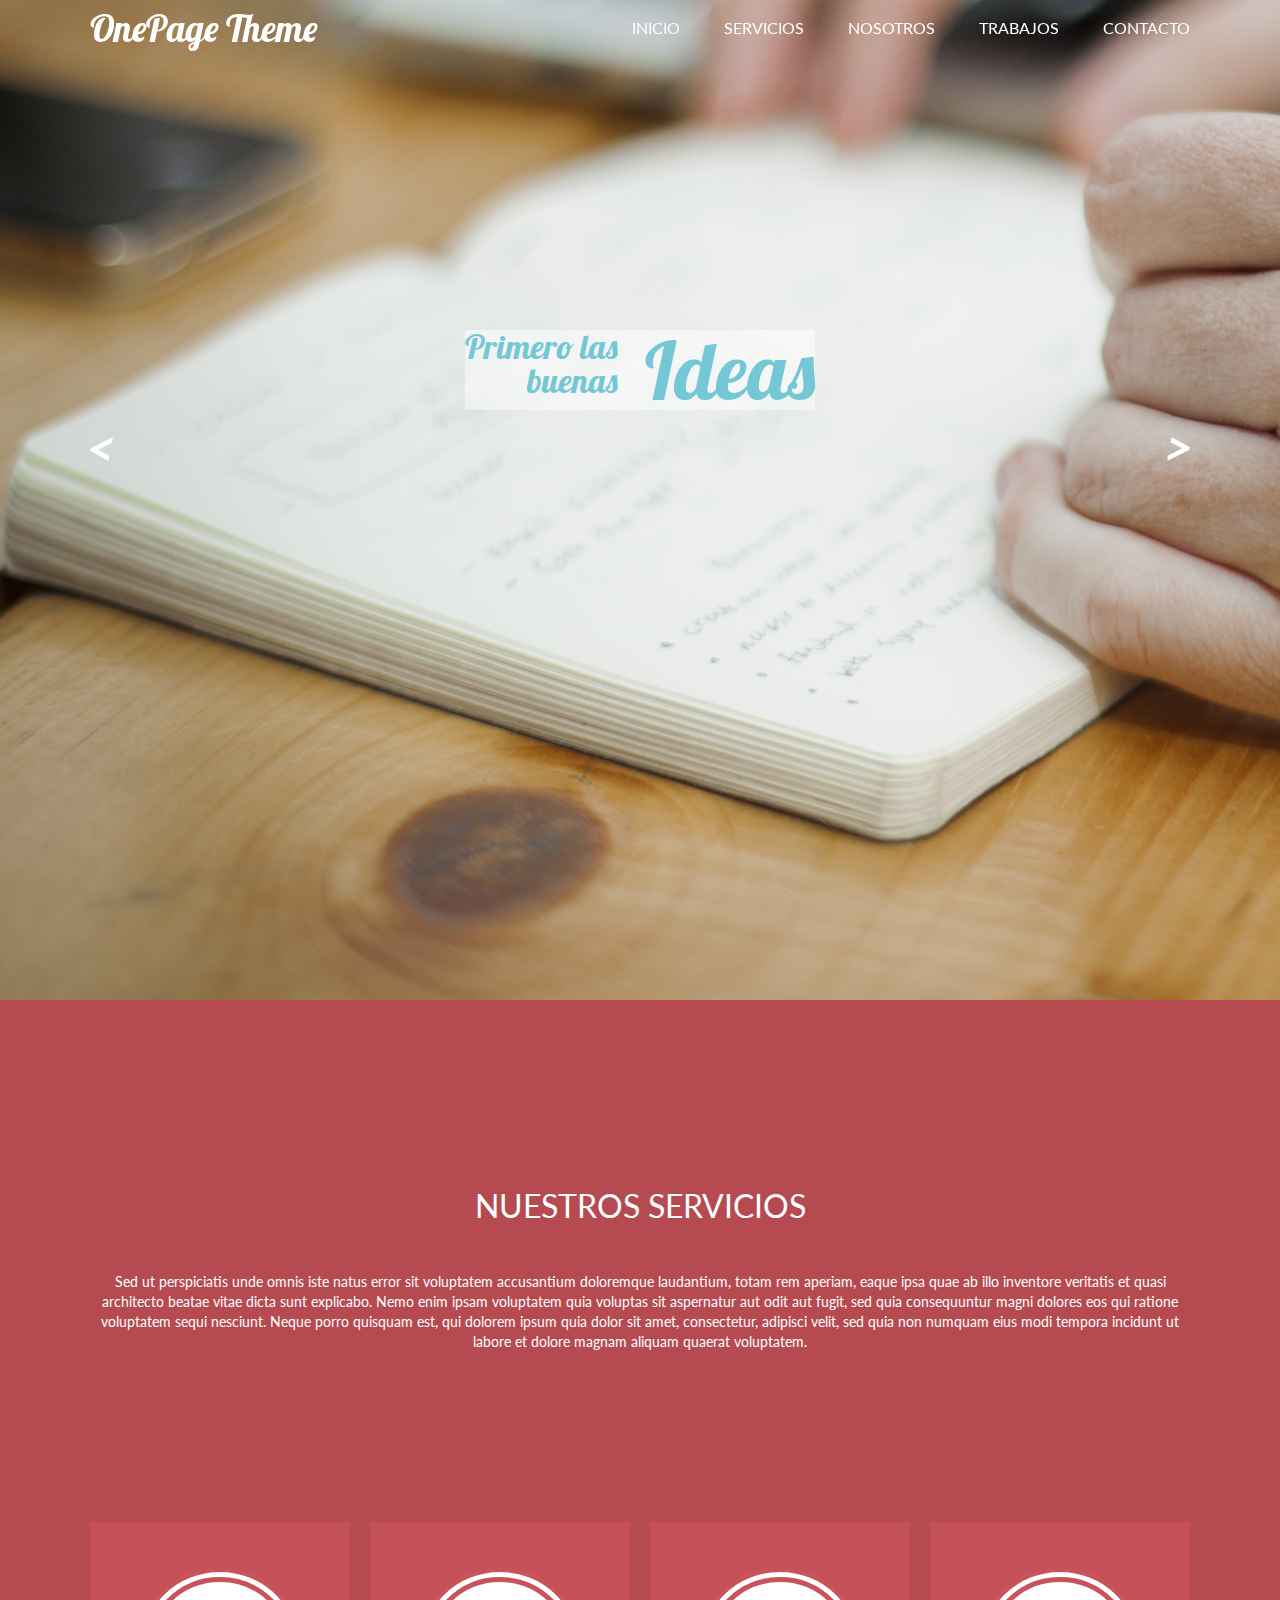
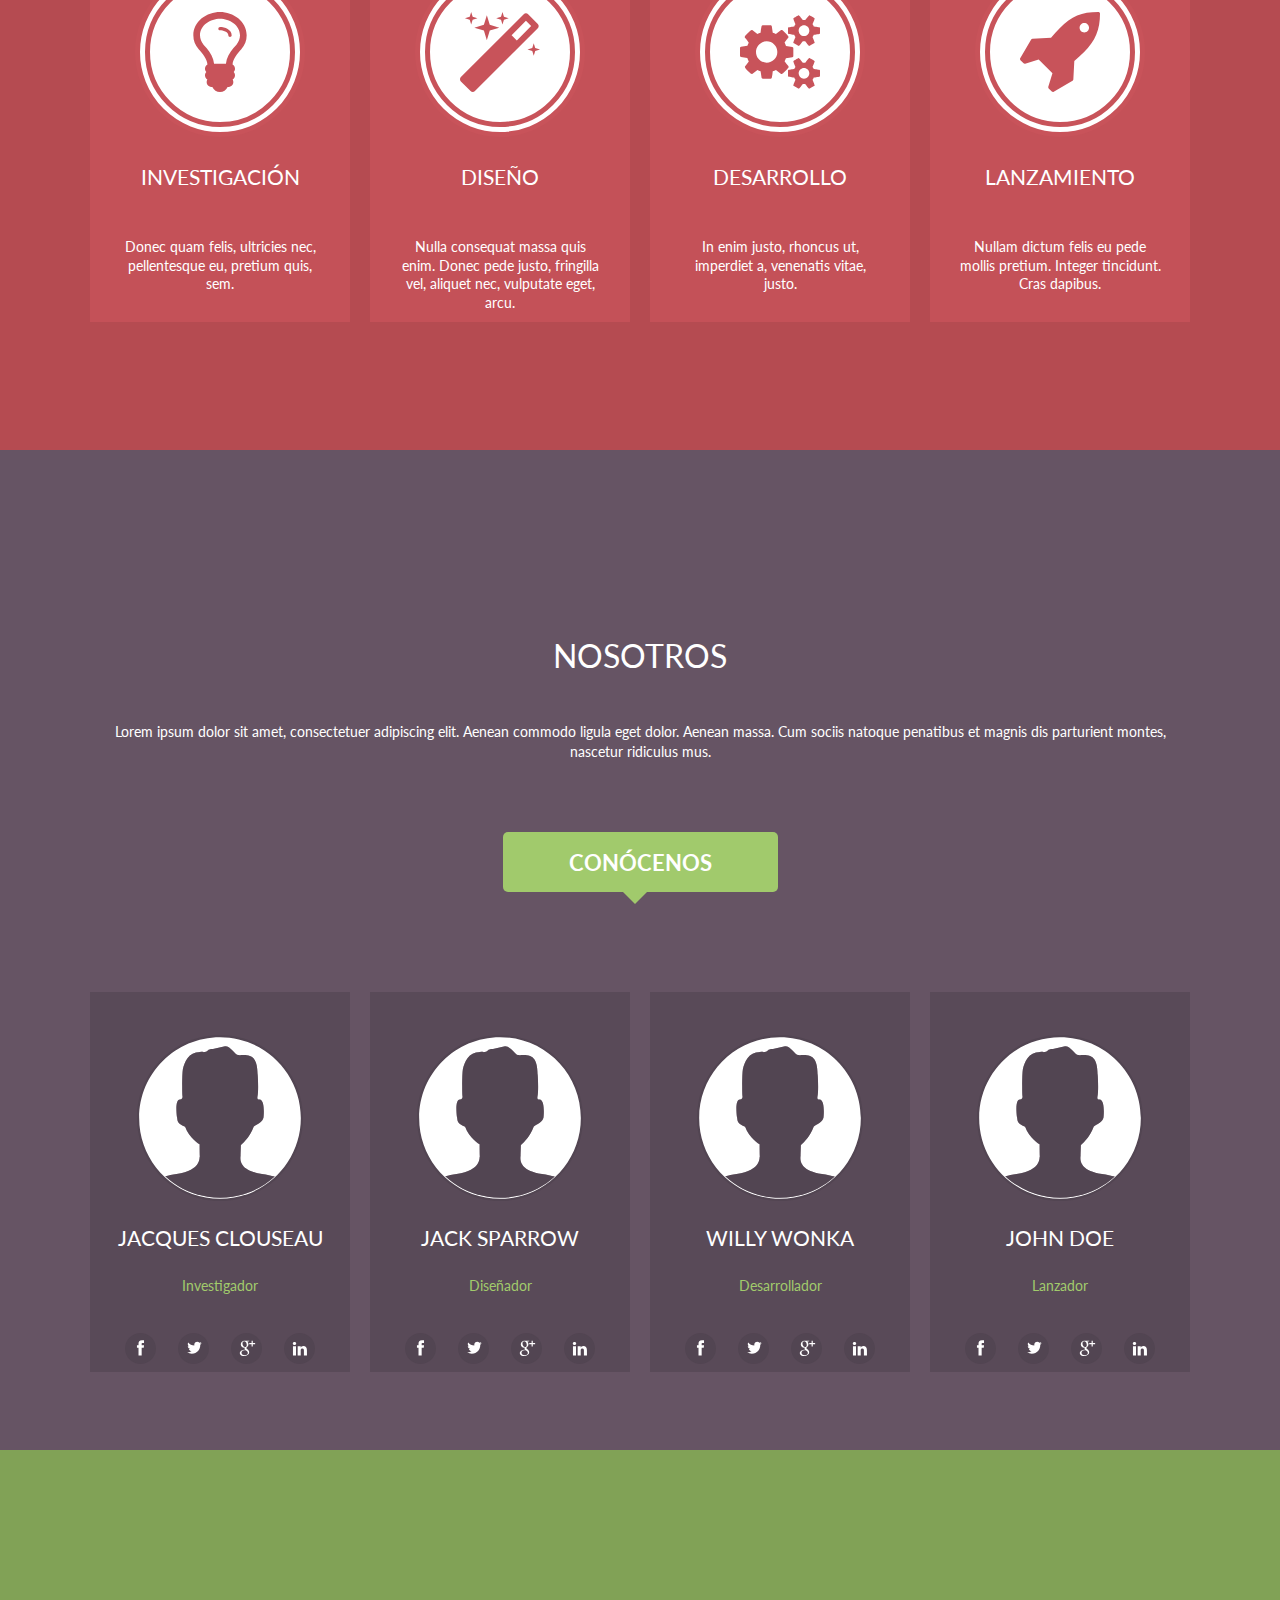
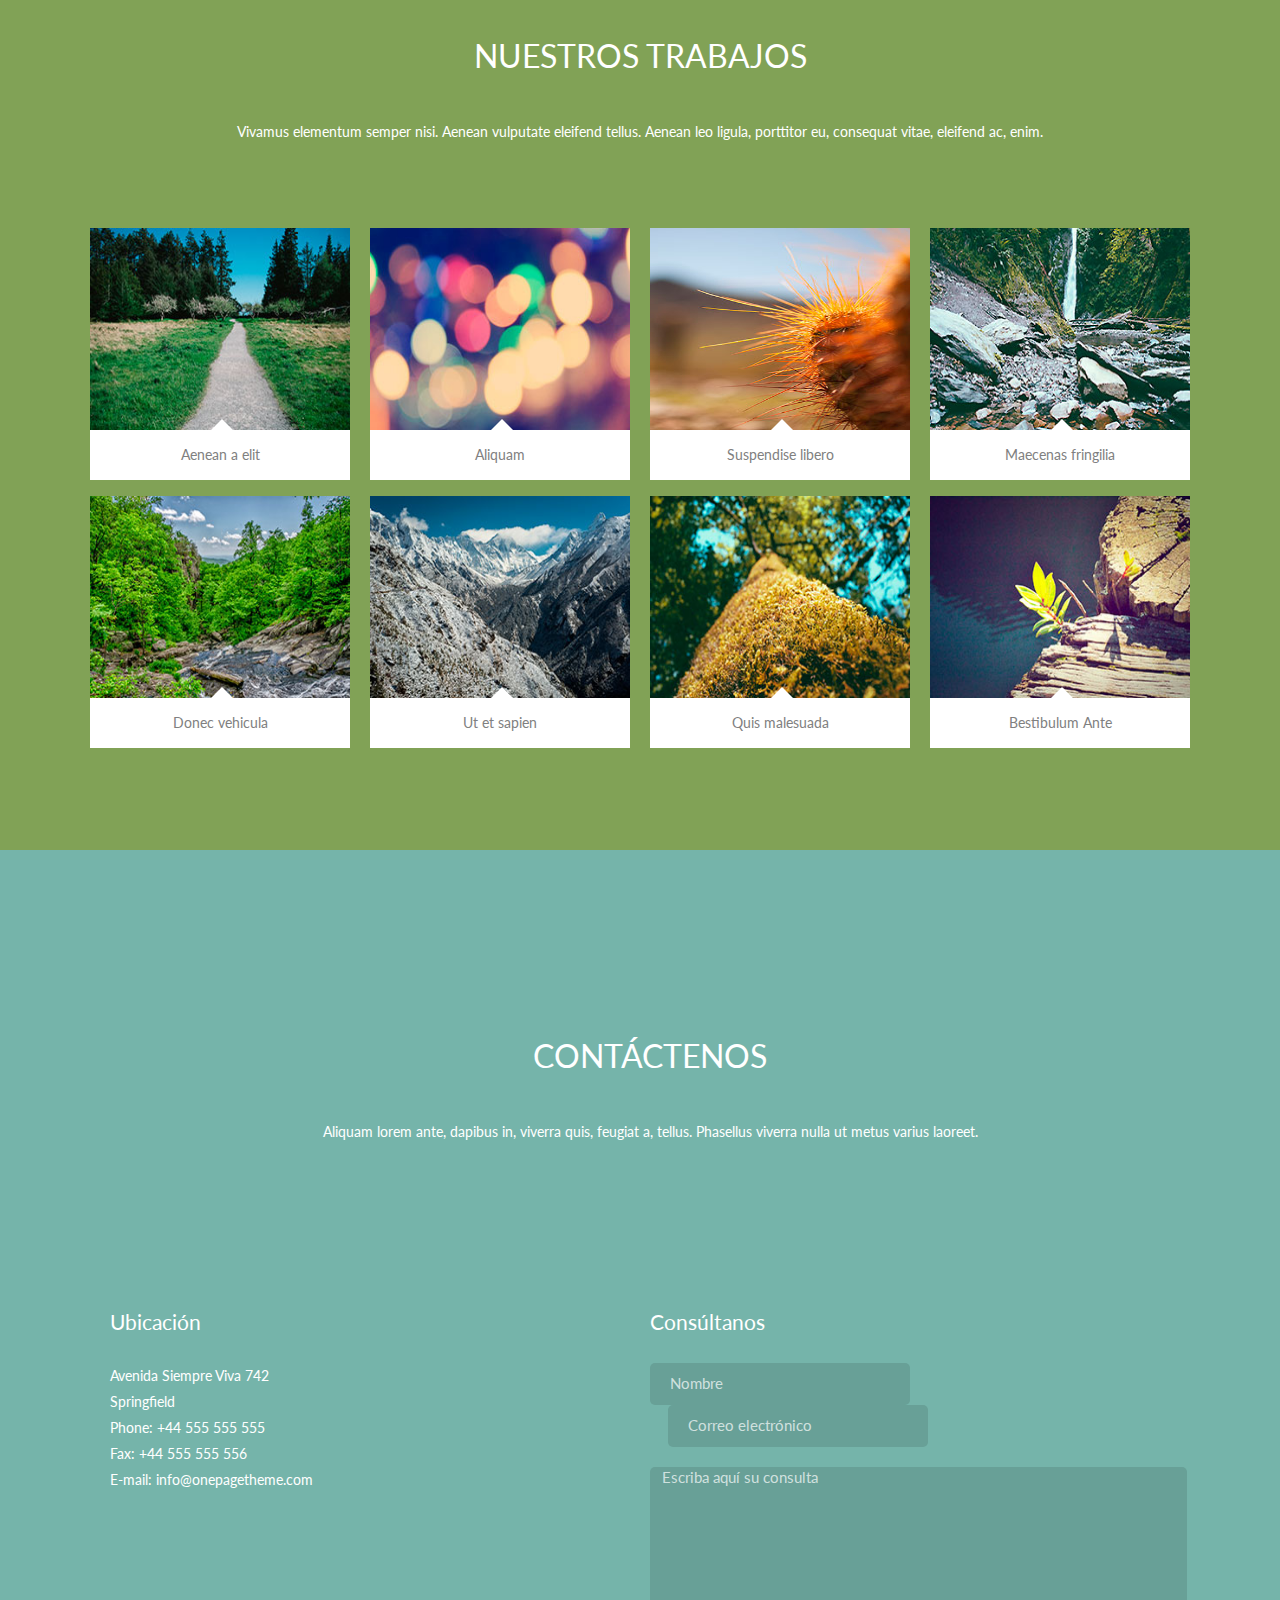
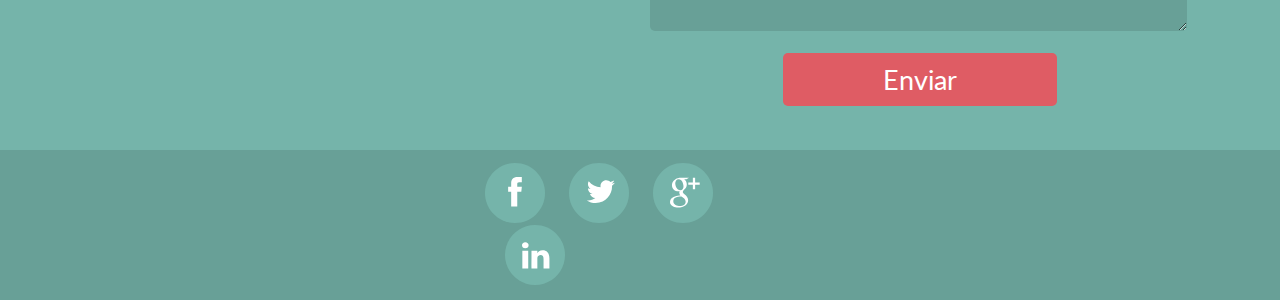
==== commit 5c9d84a2: "all" ====
--- a/index.html
+++ b/index.html
@@ -30,11 +30,11 @@
 			<h1>OnePage Theme</h1>
 			<nav>
 				<ul>
-					<li><a href="#">Incio</a></li>
-					<li><a href="#">Servicios</a></li>
-					<li><a href="#">Nosotros</a></li>
-					<li><a href="#">Trabajos</a></li>
-					<li><a href="#">Contacto</a></li>
+					<li><a href="#inicio">Inicio</a></li>
+					<li><a href="#servicios">Servicios</a></li>
+					<li><a href="#nosotros">Nosotros</a></li>
+					<li><a href="#trabajos">Trabajos</a></li>
+					<li><a href="#contacto">Contacto</a></li>
 				</ul>
 			</nav>
 		</div>
@@ -43,7 +43,7 @@
 	<main role="main">
 
 		<section class="inicio">
-			<div class="mainwrapper">
+			<div class="mainwrapper"><a name="inicio" class="marcador"></a>
 				<div class="slide_handler">
 					<div><span>Primero las <br> buenas</span><span><strong>Ideas</strong></span></div>
 					<span>></span>
@@ -53,7 +53,7 @@
 		</section>
 
 		<section class="servicios">
-			<div class="mainwrapper">
+			<div class="mainwrapper"><a name="servicios" class="marcador"></a>
 				<article class="section_title">
 					<h2>Nuestros Servicios</h2>
 					<p>Sed ut perspiciatis unde omnis iste natus error sit voluptatem accusantium doloremque laudantium, totam rem aperiam, eaque ipsa quae ab illo inventore veritatis et quasi architecto beatae vitae dicta sunt explicabo. Nemo enim ipsam voluptatem quia voluptas sit aspernatur aut odit aut fugit, sed quia consequuntur magni dolores eos qui ratione voluptatem sequi nesciunt. Neque porro quisquam est, qui dolorem ipsum quia dolor sit amet, consectetur, adipisci velit, sed quia non numquam eius modi tempora incidunt ut labore et dolore magnam aliquam quaerat voluptatem.</p>
@@ -149,7 +149,7 @@
 		</section>
 
 		<section class="nosotros">
-			<div class="mainwrapper">
+			<div class="mainwrapper"><a name="nosotros" class="marcador"></a>
 				<article class="section_title">
 					<h2>Nosotros</h2>
 					<p>Lorem ipsum dolor sit amet, consectetuer adipiscing elit. Aenean commodo ligula eget dolor. Aenean massa. Cum sociis natoque penatibus et magnis dis parturient montes, nascetur ridiculus mus.</p>
@@ -565,7 +565,7 @@
 		</section>
 
 		<section class="trabajos">
-			<div class="mainwrapper">
+			<div class="mainwrapper"><a name="trabajos" class="marcador"></a>
 				<article class="section_title">
 					<h2>Nuestros Trabajos</h2>
 					<p>Vivamus elementum semper nisi. Aenean vulputate eleifend tellus. Aenean leo ligula, porttitor eu, consequat vitae, eleifend ac, enim.</p>
@@ -583,7 +583,7 @@
 			</div>
 		</section>
 		<section class="contacto">
-			<div class="mainwrapper">
+			<div class="mainwrapper"><a name="contacto" class="marcador"></a>
 				<article class="section_title">
 					<h2>Contáctenos</h2>
 					<p>Aliquam lorem ante, dapibus in, viverra quis, feugiat a, tellus. Phasellus viverra nulla ut metus varius laoreet.</p>
@@ -662,8 +662,8 @@
 				</g>
 				</svg></a>
 			</li>
-			<li><a href="#">
-				<svg version="1.1" xmlns="http://www.w3.org/2000/svg" xmlns:xlink="http://www.w3.org/1999/xlink" x="0px" y="0px" width="30px"
+			<li ><a href="#" >
+				<svg version="1.1" xmlns="http://www.w3.org/2000/svg" xmlns:xlink="http://www.w3.org/1999/xlink" x="0px" y="0px" width="30px" 
 					 height="30px" viewBox="0 0 30 30" enable-background="new 0 0 30 30" xml:space="preserve">
 				<g id="Capa_2">
 					<path fill-rule="evenodd" clip-rule="evenodd"  d="M15,0c8.284,0,15,6.716,15,15s-6.716,15-15,15S0,23.284,0,15
@@ -680,5 +680,7 @@
 			</li></a>
 		</ul>
 	</footer>
+
+
 </body>
 </html>--- a/stylesheets/screen.css
+++ b/stylesheets/screen.css
@@ -169,9 +169,10 @@
   margin: auto auto;
   /*background-color:$backcolor_header;
   border-bottom: solid 5px $backcolor_inicio_kicker;*/
-}
-
-/* line 10, ../sass/partials/_header.scss */
+  z-index: 1;
+}
+
+/* line 11, ../sass/partials/_header.scss */
 h1 {
   float: left;
   color: white;
@@ -179,21 +180,21 @@
   padding-top: 10px;
 }
 
-/* line 17, ../sass/partials/_header.scss */
+/* line 18, ../sass/partials/_header.scss */
 nav {
   float: right;
   padding-top: 20px;
 }
-/* line 21, ../sass/partials/_header.scss */
+/* line 22, ../sass/partials/_header.scss */
 nav ul {
   list-style: none;
 }
-/* line 24, ../sass/partials/_header.scss */
+/* line 25, ../sass/partials/_header.scss */
 nav ul li {
   display: inline;
   padding-left: 40px;
 }
-/* line 28, ../sass/partials/_header.scss */
+/* line 29, ../sass/partials/_header.scss */
 nav ul li a {
   text-decoration: none;
   color: white;
@@ -728,15 +729,15 @@
   padding-bottom: 30px;
 }
 /* line 16, ../sass/partials/_contacto.scss */
-.contacto div article:nth-child(1) {
+.contacto div article:nth-child(2) {
   float: none;
 }
 /* line 21, ../sass/partials/_contacto.scss */
-.contacto div article:nth-child(2) p {
+.contacto div article:nth-child(3) p {
   line-height: 26px;
 }
 /* line 26, ../sass/partials/_contacto.scss */
-.contacto div article:nth-child(3) {
+.contacto div article:nth-child(4) {
   height: 220px;
   width: 260px;
   margin-top: 50px;
@@ -745,12 +746,12 @@
   border-radius: 5px;
 }
 /* line 33, ../sass/partials/_contacto.scss */
-.contacto div article:nth-child(4) {
+.contacto div article:nth-child(5) {
   width: 540px;
   float: right;
 }
 /* line 37, ../sass/partials/_contacto.scss */
-.contacto div article:nth-child(4) input[type=text], .contacto div article:nth-child(4) input[type=email] {
+.contacto div article:nth-child(5) input[type=text], .contacto div article:nth-child(5) input[type=email] {
   border: none;
   height: 40px;
   width: 248px;
@@ -763,11 +764,11 @@
   padding-left: 10px;
 }
 /* line 47, ../sass/partials/_contacto.scss */
-.contacto div article:nth-child(4) input[type=text]:nth-child(2), .contacto div article:nth-child(4) input[type=email]:nth-child(2) {
+.contacto div article:nth-child(5) input[type=text]:nth-child(2), .contacto div article:nth-child(5) input[type=email]:nth-child(2) {
   margin-left: 18px;
 }
 /* line 56, ../sass/partials/_contacto.scss */
-.contacto div article:nth-child(4) textarea {
+.contacto div article:nth-child(5) textarea {
   border: none;
   width: 533px;
   margin-top: 20px;
@@ -780,7 +781,7 @@
   font-family: "Lato", sans-serif;
 }
 /* line 67, ../sass/partials/_contacto.scss */
-.contacto div article:nth-child(4) input[type=submit] {
+.contacto div article:nth-child(5) input[type=submit] {
   border: none;
   padding: 10px 100px 10px 100px;
   background-color: #df5c64;
@@ -862,3 +863,11 @@
   line-height: 20px;
   padding-bottom: 120px;
 }
+
+/* line 32, ../sass/partials/_base.scss */
+.marcador {
+  visibility: 0;
+  height: 0px;
+  width: 0px;
+  position: absolute;
+}
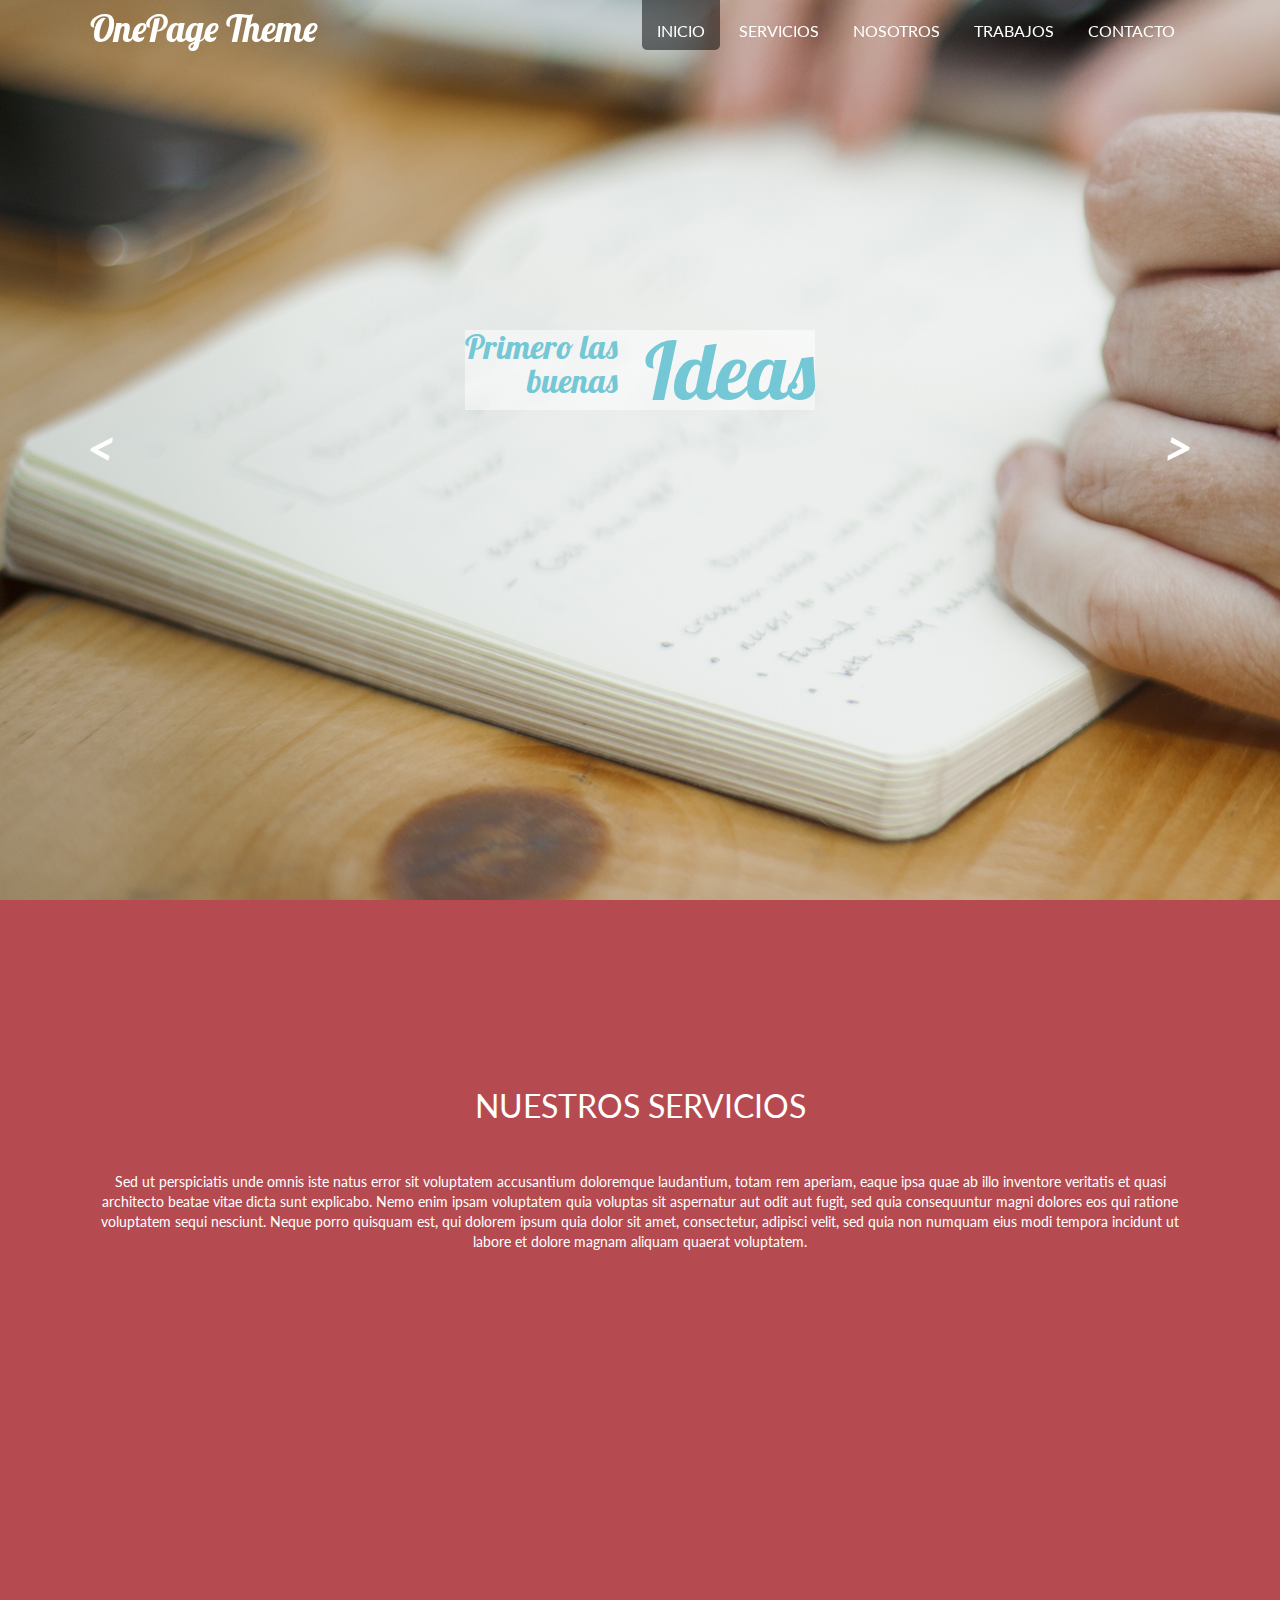
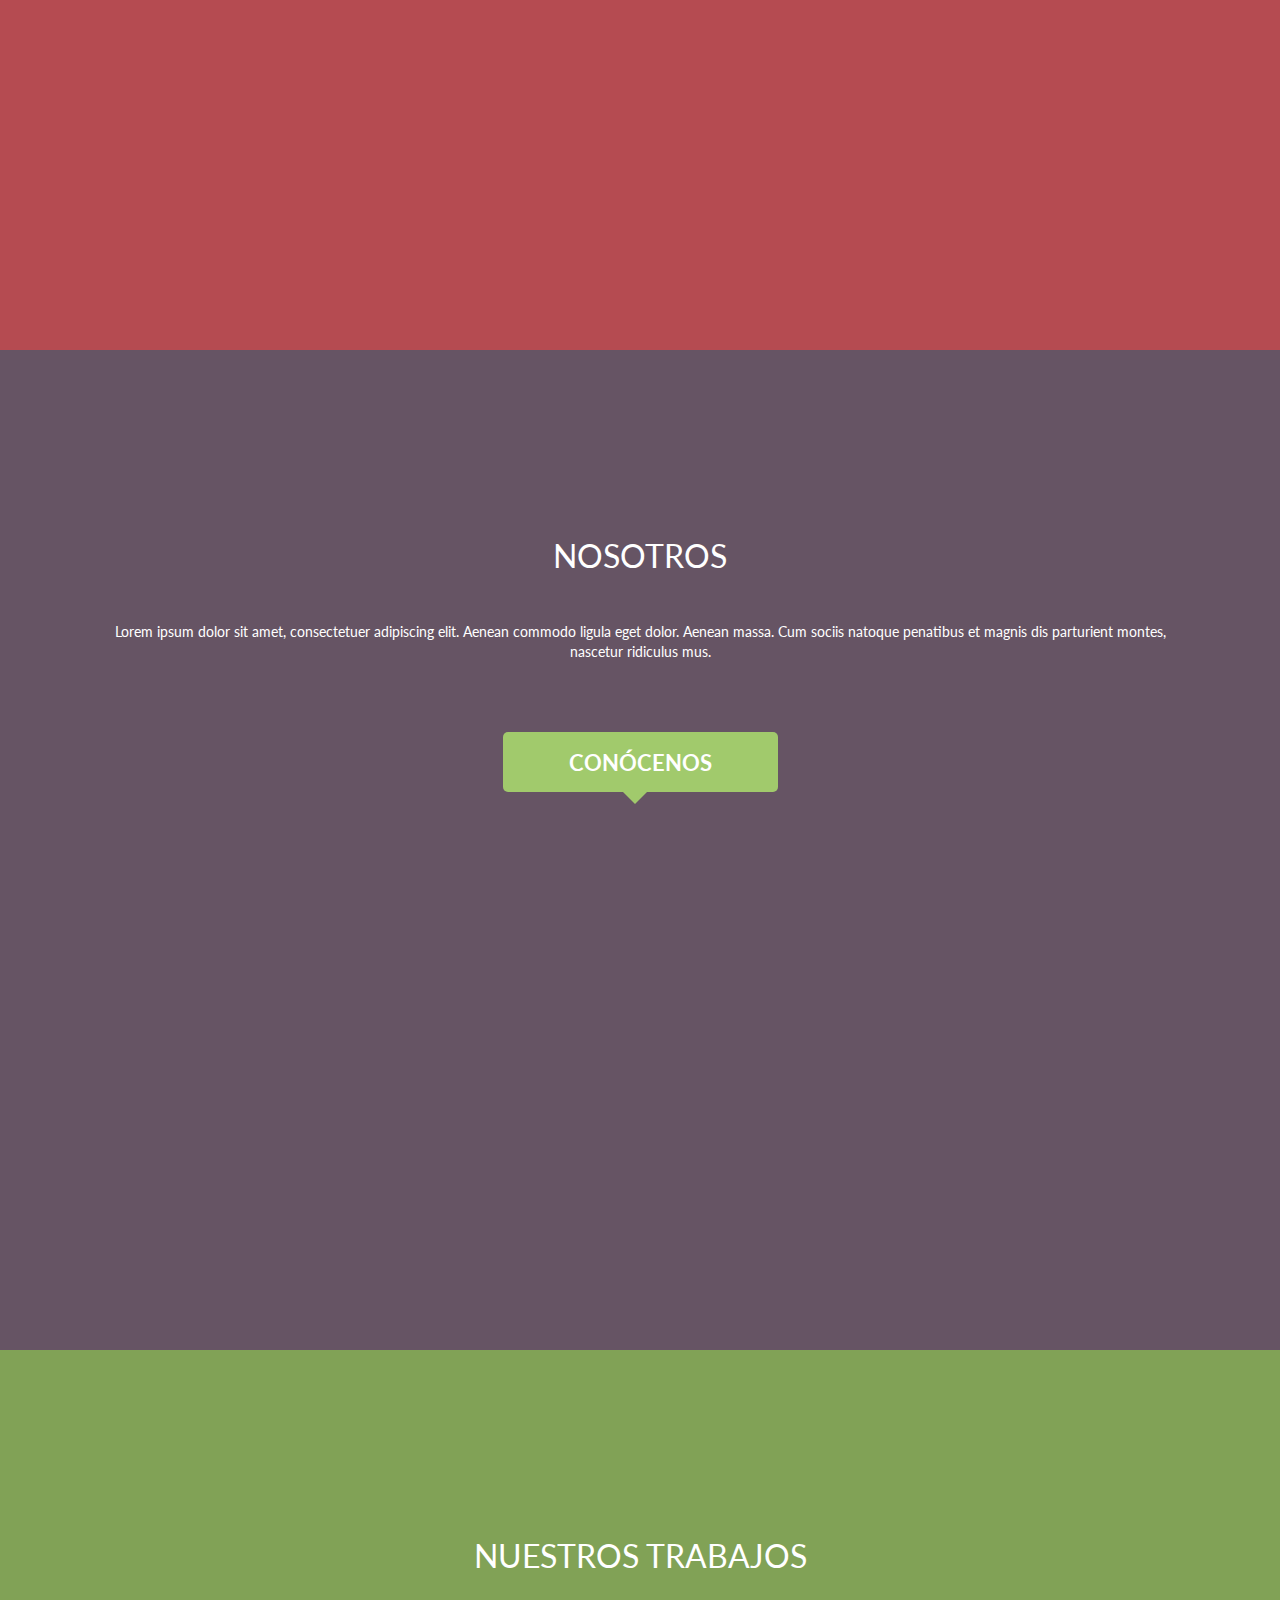
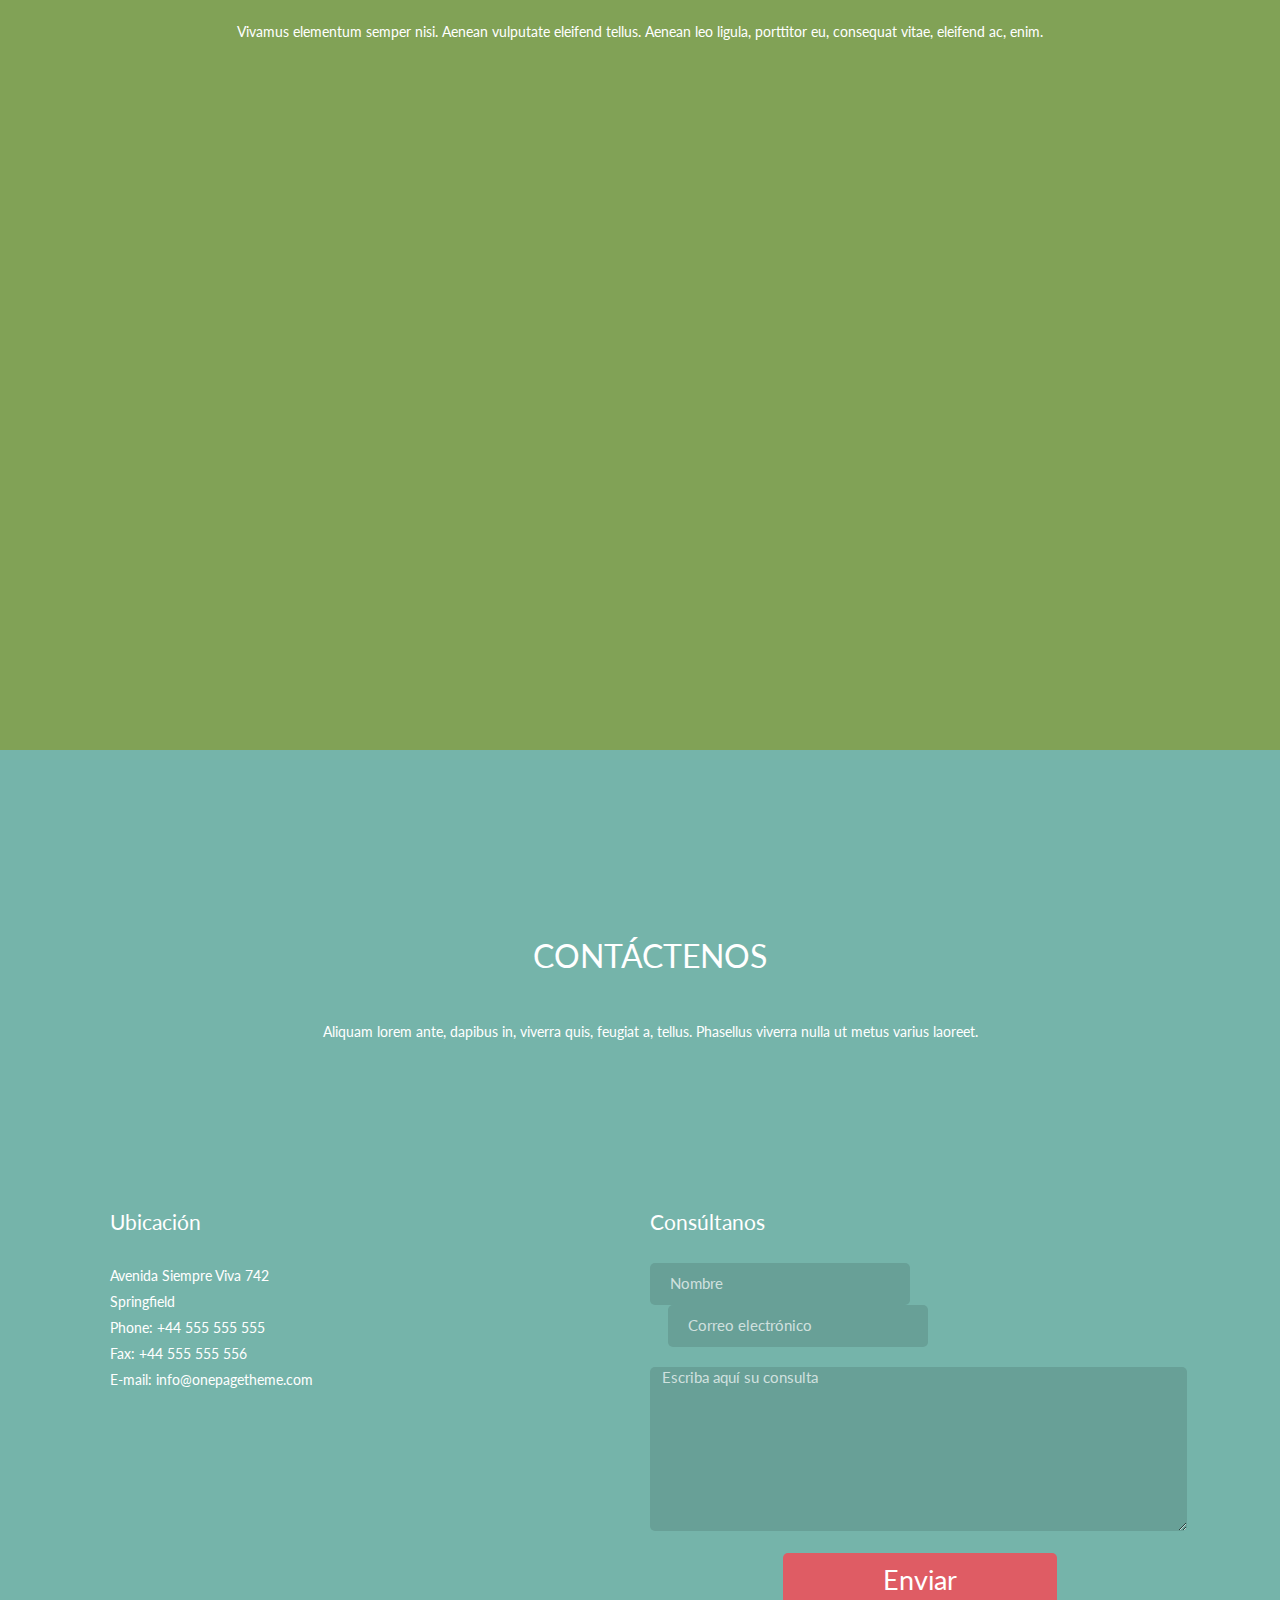
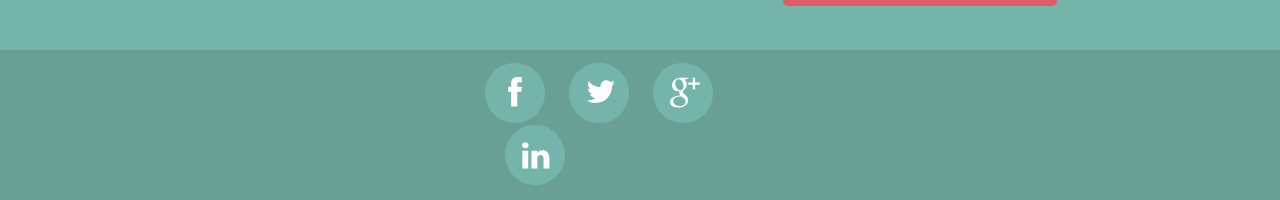
==== commit 89a6cdaa: "la" ====
--- a/index.html
+++ b/index.html
@@ -22,6 +22,11 @@
 
 	<link href='http://fonts.googleapis.com/css?family=Lobster' rel='stylesheet' type='text/css'>
 	<link href='http://fonts.googleapis.com/css?family=Lato:400,700' rel='stylesheet' type='text/css'>
+	<script src="https://ajax.googleapis.com/ajax/libs/jquery/1.11.2/jquery.min.js"></script>
+	<script src="https://ajax.googleapis.com/ajax/libs/jquery/2.1.3/jquery.min.js"></script>
+	<!--<script src="//cdnjs.cloudflare.com/ajax/libs/ScrollMagic/2.0.2/ScrollMagic.min.js"></script>
+	<script src="//cdnjs.cloudflare.com/ajax/libs/ScrollMagic/2.0.2/plugins/addIndicators.min.js"></script>-->
+	<script type="text/javascript" src="js/scrolling.js"></script>
 	
 </head>
 <body>
@@ -682,5 +687,6 @@
 	</footer>
 
 
+
 </body>
 </html>--- a/stylesheets/screen.css
+++ b/stylesheets/screen.css
@@ -75,6 +75,11 @@
 /*Background images*/
 /*Icons colors*/
 /*Ampliar imagen*/
+/*@mixin border_radius($size){
+	-webkit-border-radius: $size;
+	-moz-border-radius: $size;
+	border-radius: $size;
+}*/
 @-moz-keyframes fondo {
   0% {
     background-position: -200% 50%;
@@ -101,31 +106,33 @@
 }
 /* line 1, ../sass/partials/_reset.scss */
 body {
+  margin: 0px 0px 0px 0px;
+  padding: 0px 0px 0px 0px;
   color: white;
   font-family: "Lato", sans-serif;
 }
 
-/* line 6, ../sass/partials/_reset.scss */
+/* line 8, ../sass/partials/_reset.scss */
 h1 {
   font-size: 2.3em;
 }
 
-/* line 9, ../sass/partials/_reset.scss */
+/* line 11, ../sass/partials/_reset.scss */
 h2 {
   font-size: 2em;
 }
 
-/* line 12, ../sass/partials/_reset.scss */
+/* line 14, ../sass/partials/_reset.scss */
 h3 {
   font-size: 1.3em;
 }
 
-/* line 15, ../sass/partials/_reset.scss */
+/* line 17, ../sass/partials/_reset.scss */
 p {
   font-size: 0.9em;
 }
 
-/* line 18, ../sass/partials/_reset.scss */
+/* line 20, ../sass/partials/_reset.scss */
 ::-webkit-input-placeholder {
   color: rgba(255, 255, 255, 0.7);
   font-family: "Lato", sans-serif;
@@ -133,7 +140,7 @@
   padding-left: 10px;
 }
 
-/* line 19, ../sass/partials/_reset.scss */
+/* line 21, ../sass/partials/_reset.scss */
 ::-moz-placeholder {
   color: rgba(255, 255, 255, 0.7);
   font-family: "Lato", sans-serif;
@@ -142,7 +149,7 @@
 }
 
 /* firefox 19+ */
-/* line 20, ../sass/partials/_reset.scss */
+/* line 22, ../sass/partials/_reset.scss */
 :-ms-input-placeholder {
   color: rgba(255, 255, 255, 0.7);
   font-family: "Lato", sans-serif;
@@ -151,7 +158,7 @@
 }
 
 /* ie */
-/* line 21, ../sass/partials/_reset.scss */
+/* line 23, ../sass/partials/_reset.scss */
 input:-moz-placeholder {
   color: rgba(255, 255, 255, 0.7);
   font-family: "Lato", sans-serif;
@@ -163,7 +170,7 @@
 header {
   height: 60px;
   width: 100%;
-  top: 0px;
+  top: -15px;
   position: fixed;
   display: block;
   margin: auto auto;
@@ -177,36 +184,51 @@
   float: left;
   color: white;
   font-family: "Lobster", cursive;
-  padding-top: 10px;
+  padding-top: 25px;
 }
 
 /* line 18, ../sass/partials/_header.scss */
 nav {
   float: right;
-  padding-top: 20px;
-}
-/* line 22, ../sass/partials/_header.scss */
+}
+/* line 21, ../sass/partials/_header.scss */
 nav ul {
   list-style: none;
+  height: 75px;
 }
 /* line 25, ../sass/partials/_header.scss */
 nav ul li {
+  height: 60px;
+  padding-top: 30px;
+  padding-bottom: 10px;
   display: inline;
-  padding-left: 40px;
-}
-/* line 29, ../sass/partials/_header.scss */
+  padding-left: 15px;
+  padding-right: 15px;
+  background-color: transparent;
+  -moz-border-radius: 5px;
+  -webkit-border-radius: 5px;
+  border-radius: 5px;
+  position: relative;
+  top: 50%;
+  -webkit-transform: translateY(-50%);
+  -ms-transform: translateY(-50%);
+  transform: translateY(-50%);
+}
+/* line 38, ../sass/partials/_header.scss */
 nav ul li a {
   text-decoration: none;
   color: white;
   font-family: "Lato", sans-serif;
   font-size: 1em;
   text-transform: uppercase;
+  text-align: center;
+  position: relative;
 }
 
 /* line 1, ../sass/partials/_inicio.scss */
 .inicio {
   height: 100vh;
-  min-height: 1000px;
+  min-height: 600px;
   position-top: 0px;
   background-image: url("../images/background_inicio.jpg");
   background-repeat: no-repeat;
@@ -278,14 +300,17 @@
   display: inline-table;
   margin-left: 16px;
   background-color: rgba(200, 83, 90, 0.8);
-}
-/* line 14, ../sass/partials/_servicios.scss */
+  /*visibility: hidden;
+  /*@include transition-property(visibility);
+  @include transition-duration(5s);*/
+}
+/* line 17, ../sass/partials/_servicios.scss */
 .servicios section article div {
   width: 140px;
   height: 140px;
   background-color: white;
+  -moz-border-radius: 140px;
   -webkit-border-radius: 140px;
-  -moz-border-radius: 140px;
   border-radius: 140px;
   display: block;
   margin: auto auto;
@@ -294,7 +319,7 @@
   border-width: 15px;
   margin-top: 45px;
 }
-/* line 26, ../sass/partials/_servicios.scss */
+/* line 29, ../sass/partials/_servicios.scss */
 .servicios section article div svg {
   width: 80px;
   height: 80px;
@@ -315,27 +340,27 @@
   -webkit-transition-duration: 1s;
   transition-duration: 1s;
 }
-/* line 38, ../sass/partials/_servicios.scss */
+/* line 41, ../sass/partials/_servicios.scss */
 .servicios section article h3 {
   padding: 30px 0 50px 0;
   text-align: center;
   text-transform: uppercase;
 }
-/* line 44, ../sass/partials/_servicios.scss */
+/* line 47, ../sass/partials/_servicios.scss */
 .servicios section article p {
   text-align: center;
   padding: 0 27px 0 27px;
   line-height: 1.3em;
 }
-/* line 50, ../sass/partials/_servicios.scss */
+/* line 53, ../sass/partials/_servicios.scss */
 .servicios section article:nth-child(1) {
   margin-left: 0px;
 }
-/* line 54, ../sass/partials/_servicios.scss */
+/* line 57, ../sass/partials/_servicios.scss */
 .servicios section article:hover {
   cursor: pointer;
 }
-/* line 59, ../sass/partials/_servicios.scss */
+/* line 62, ../sass/partials/_servicios.scss */
 .servicios section article:hover div svg {
   width: 100px;
   height: 100px;
@@ -376,8 +401,8 @@
   margin-bottom: 100px;
   padding-top: 20px;
   text-align: center;
+  -moz-border-radius: 5px;
   -webkit-border-radius: 5px;
-  -moz-border-radius: 5px;
   border-radius: 5px;
 }
 /* line 21, ../sass/partials/_nosotros.scss */
@@ -741,8 +766,8 @@
   height: 220px;
   width: 260px;
   margin-top: 50px;
+  -moz-border-radius: 5px;
   -webkit-border-radius: 5px;
-  -moz-border-radius: 5px;
   border-radius: 5px;
 }
 /* line 33, ../sass/partials/_contacto.scss */
@@ -756,8 +781,8 @@
   height: 40px;
   width: 248px;
   background-color: #68a097;
+  -moz-border-radius: 5px;
   -webkit-border-radius: 5px;
-  -moz-border-radius: 5px;
   border-radius: 5px;
   color: white;
   font-family: "Lato", sans-serif;
@@ -774,8 +799,8 @@
   margin-top: 20px;
   margin-bottom: 20px;
   background-color: #68a097;
+  -moz-border-radius: 5px;
   -webkit-border-radius: 5px;
-  -moz-border-radius: 5px;
   border-radius: 5px;
   color: white;
   font-family: "Lato", sans-serif;
@@ -785,8 +810,8 @@
   border: none;
   padding: 10px 100px 10px 100px;
   background-color: #df5c64;
+  -moz-border-radius: 5px;
   -webkit-border-radius: 5px;
-  -moz-border-radius: 5px;
   border-radius: 5px;
   display: block;
   margin: auto auto;
@@ -871,3 +896,30 @@
   width: 0px;
   position: absolute;
 }
+
+/* line 39, ../sass/partials/_base.scss */
+.parallax {
+  perspective: 1px;
+  height: 100vh;
+  overflow-x: hidden;
+  overflow-y: auto;
+}
+
+/* line 45, ../sass/partials/_base.scss */
+.parallax__layer {
+  position: absolute;
+  top: 0;
+  right: 0;
+  bottom: 0;
+  left: 0;
+}
+
+/* line 52, ../sass/partials/_base.scss */
+.parallax__layer--base {
+  transform: translateZ(0);
+}
+
+/* line 55, ../sass/partials/_base.scss */
+.parallax__layer--back {
+  transform: translateZ(-1px);
+}
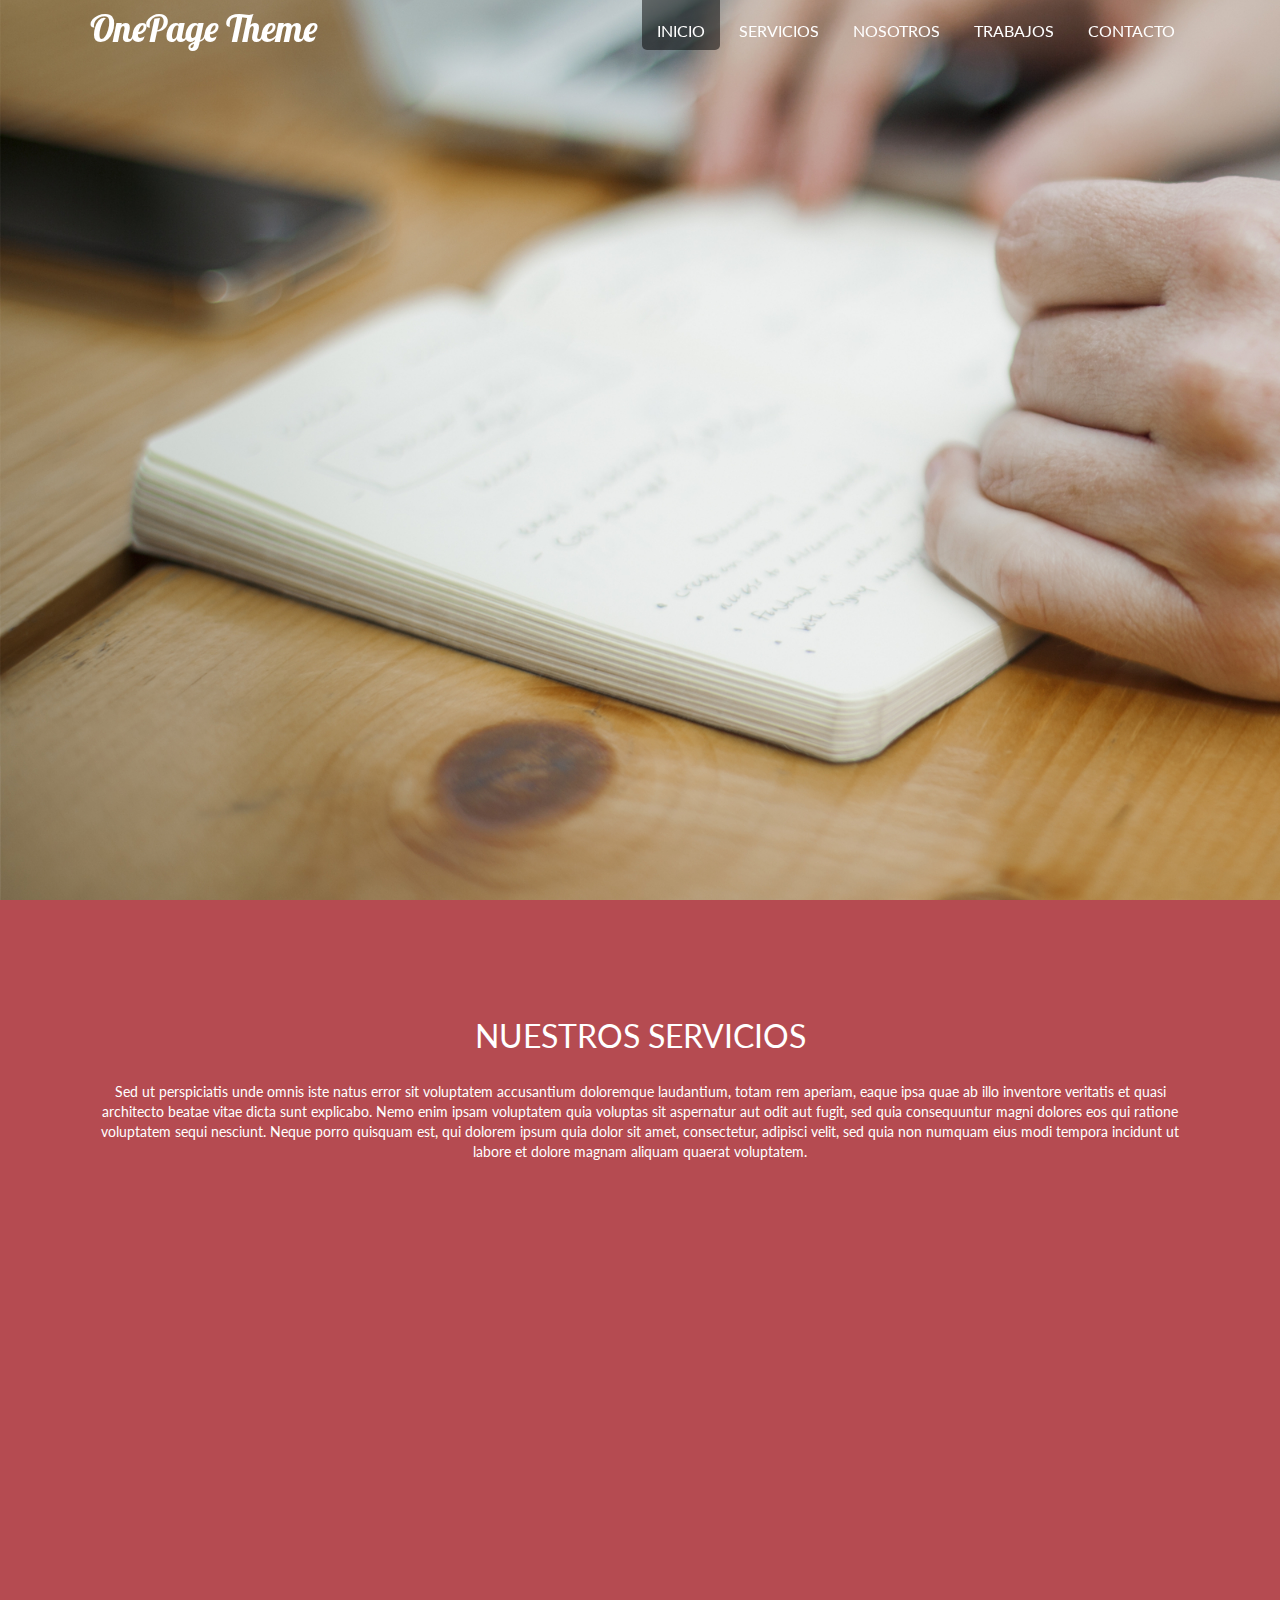
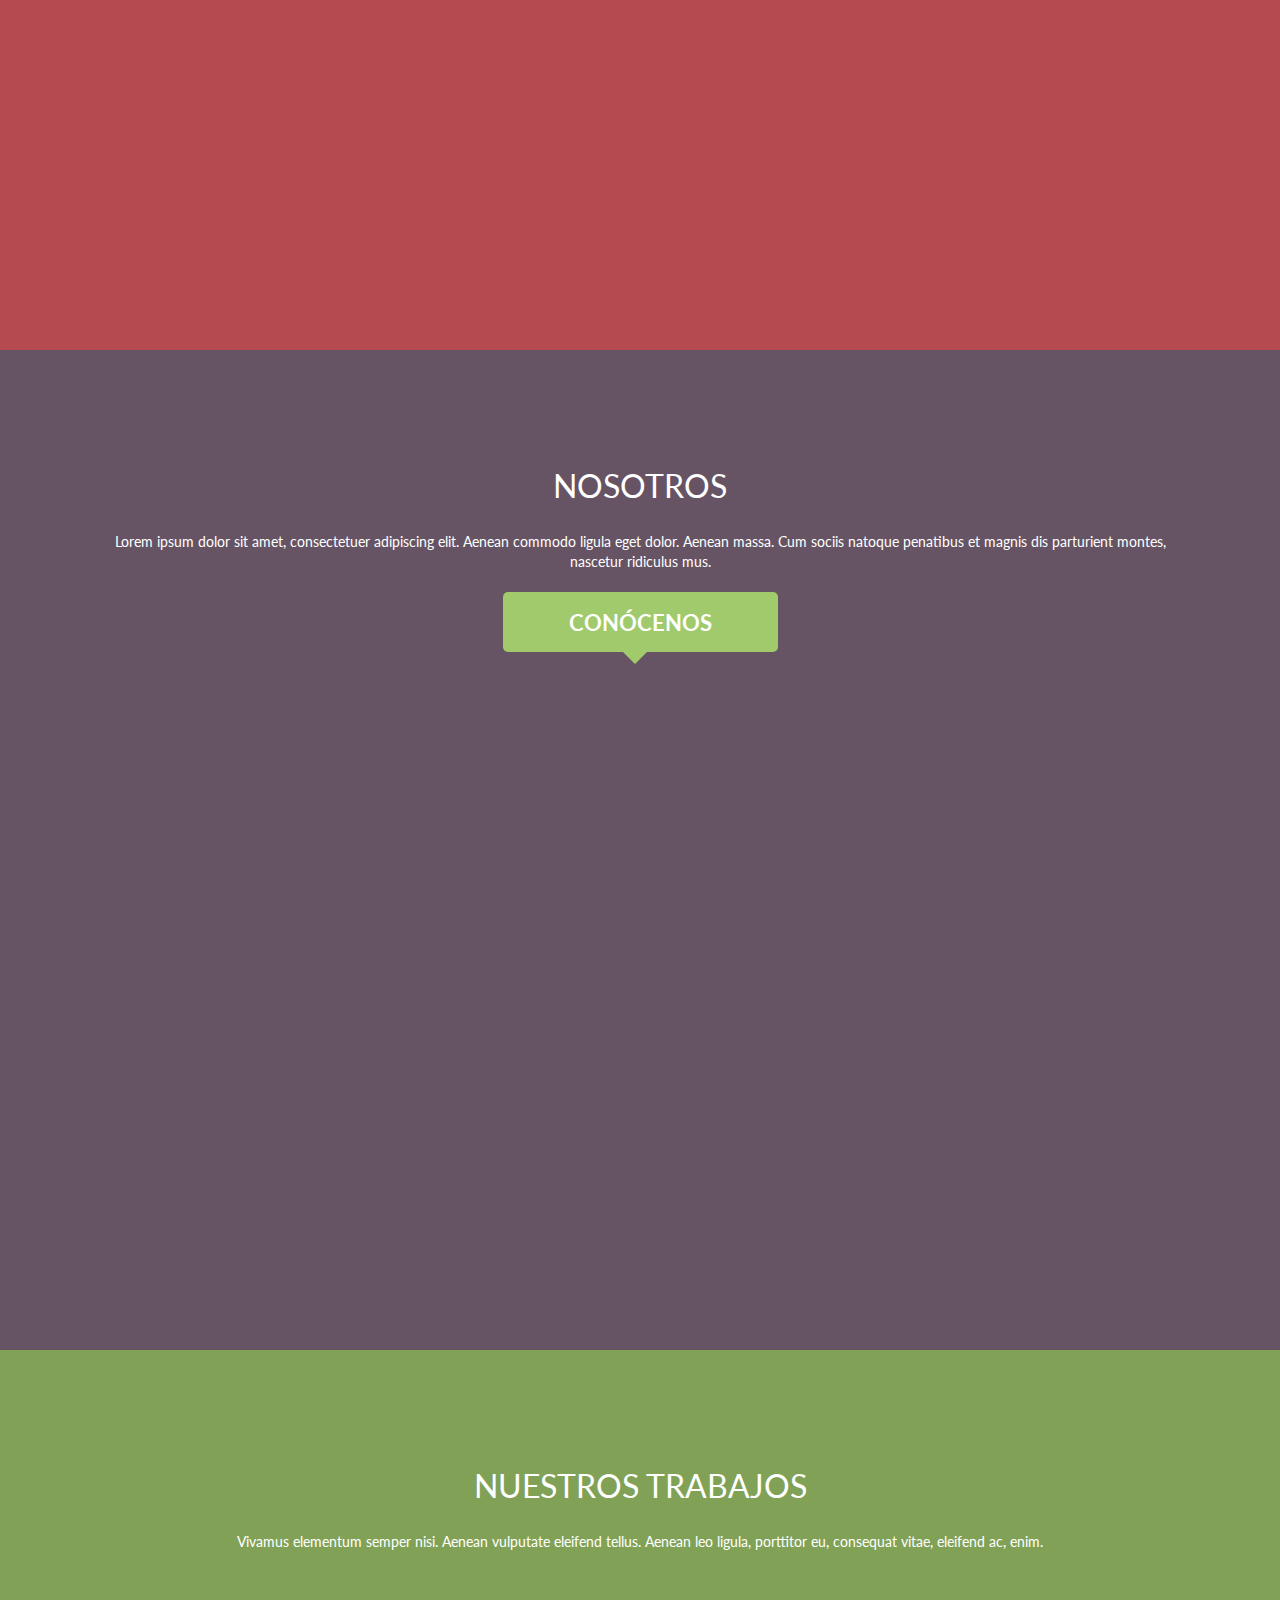
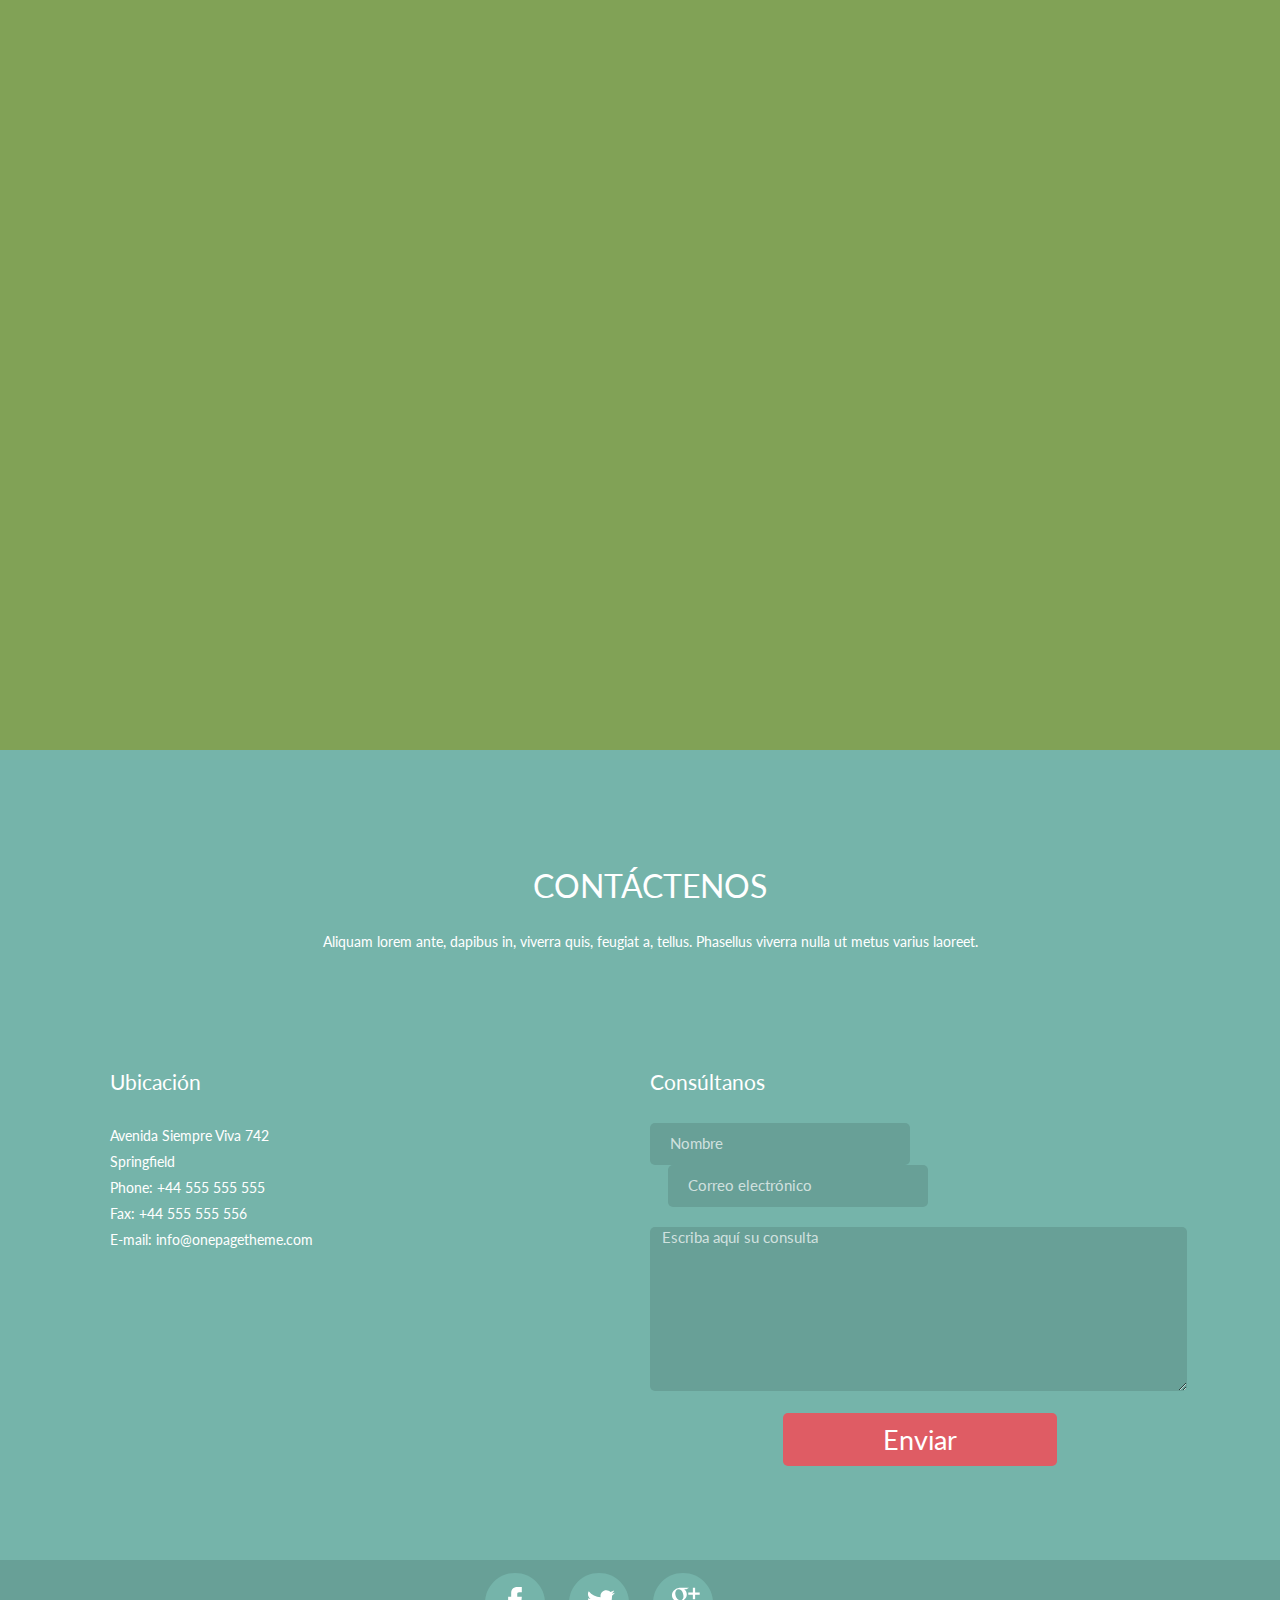
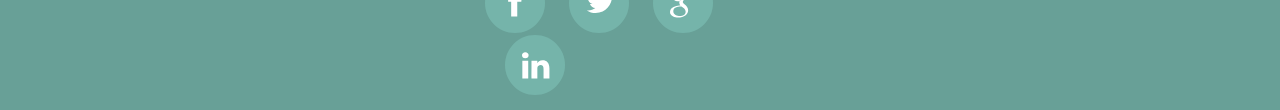
==== commit 73a5274b: "aa" ====
--- a/index.html
+++ b/index.html
@@ -27,6 +27,8 @@
 	<!--<script src="//cdnjs.cloudflare.com/ajax/libs/ScrollMagic/2.0.2/ScrollMagic.min.js"></script>
 	<script src="//cdnjs.cloudflare.com/ajax/libs/ScrollMagic/2.0.2/plugins/addIndicators.min.js"></script>-->
 	<script type="text/javascript" src="js/scrolling.js"></script>
+	<script type="text/javascript" src="js/jquery.magnific-popup.min.js"></script>
+	<link href="stylesheets/magnific-popup.css" rel="stylesheet" type="text/css">
 	
 </head>
 <body>
@@ -35,11 +37,11 @@
 			<h1>OnePage Theme</h1>
 			<nav>
 				<ul>
-					<li><a href="#inicio">Inicio</a></li>
-					<li><a href="#servicios">Servicios</a></li>
-					<li><a href="#nosotros">Nosotros</a></li>
-					<li><a href="#trabajos">Trabajos</a></li>
-					<li><a href="#contacto">Contacto</a></li>
+					<li><a href="#" onclick=scroller(".inicio")>Inicio</a></li>
+					<li><a href="#" onclick=scroller(".servicios")>Servicios</a></li>
+					<li><a href="#" onclick=scroller(".nosotros")>Nosotros</a></li>
+					<li><a href="#" onclick=scroller(".trabajos")>Trabajos</a></li>
+					<li><a href="#" onclick=scroller(".contacto")>Contacto</a></li>
 				</ul>
 			</nav>
 		</div>
@@ -48,17 +50,25 @@
 	<main role="main">
 
 		<section class="inicio">
-			<div class="mainwrapper"><a name="inicio" class="marcador"></a>
+			<ul class="cb-slideshow">
+	            <li><span>Image 01</span><div><h3>Diseño</h3></div></li>
+	            <li><span>Image 02</span><div><h3>Desarrollo</h3></div></li>
+	            <li><span>Image 03</span><div><h3>Conocimiento</h3></div></li>
+	            <li><span>Image 04</span><div><h3>Compromiso</h3></div></li>
+	            <li><span>Image 05</span><div><h3>Estilo</h3></div></li>
+	            <li><span>Image 06</span><div><h3>Rendimiento</h3></div></li>
+	        </ul>
+			<!--<div class="mainwrapper"><a name="inicio"></a>
 				<div class="slide_handler">
 					<div><span>Primero las <br> buenas</span><span><strong>Ideas</strong></span></div>
 					<span>></span>
 					<span><</span>
 				</div>
-			</div>
+			</div>-->
 		</section>
 
 		<section class="servicios">
-			<div class="mainwrapper"><a name="servicios" class="marcador"></a>
+			<div class="mainwrapper"><a name="servicios"></a>
 				<article class="section_title">
 					<h2>Nuestros Servicios</h2>
 					<p>Sed ut perspiciatis unde omnis iste natus error sit voluptatem accusantium doloremque laudantium, totam rem aperiam, eaque ipsa quae ab illo inventore veritatis et quasi architecto beatae vitae dicta sunt explicabo. Nemo enim ipsam voluptatem quia voluptas sit aspernatur aut odit aut fugit, sed quia consequuntur magni dolores eos qui ratione voluptatem sequi nesciunt. Neque porro quisquam est, qui dolorem ipsum quia dolor sit amet, consectetur, adipisci velit, sed quia non numquam eius modi tempora incidunt ut labore et dolore magnam aliquam quaerat voluptatem.</p>
@@ -154,7 +164,7 @@
 		</section>
 
 		<section class="nosotros">
-			<div class="mainwrapper"><a name="nosotros" class="marcador"></a>
+			<div class="mainwrapper"><a name="nosotros"></a>
 				<article class="section_title">
 					<h2>Nosotros</h2>
 					<p>Lorem ipsum dolor sit amet, consectetuer adipiscing elit. Aenean commodo ligula eget dolor. Aenean massa. Cum sociis natoque penatibus et magnis dis parturient montes, nascetur ridiculus mus.</p>
@@ -570,25 +580,26 @@
 		</section>
 
 		<section class="trabajos">
-			<div class="mainwrapper"><a name="trabajos" class="marcador"></a>
+			<div class="mainwrapper"><a name="trabajos"></a>
 				<article class="section_title">
 					<h2>Nuestros Trabajos</h2>
 					<p>Vivamus elementum semper nisi. Aenean vulputate eleifend tellus. Aenean leo ligula, porttitor eu, consequat vitae, eleifend ac, enim.</p>
 				</article>
-				<section>
-					<article><div><img src="#" alt="Imagen de galería"></div><p>Aenean a elit</p></article>
-					<article><div><img src="#" alt="Imagen de galería"></div><p>Aliquam</p></article>
-					<article><div><img src="#" alt="Imagen de galería"></div><p>Suspendise libero</p></article>
-					<article><div><img src="#" alt="Imagen de galería"></div><p>Maecenas fringilia</p></article>
-					<article><div><img src="#" alt="Imagen de galería"></div><p>Donec vehicula</p></article>
-					<article><div><img src="#" alt="Imagen de galería"></div><p>Ut et sapien</p></article>
-					<article><div><img src="#" alt="Imagen de galería"></div><p>Quis malesuada</p></article>
-					<article><div><img src="#" alt="Imagen de galería"></div><p>Bestibulum Ante</p></article>
+				<section id="galeria">
+					<article><div><a href="images/galery_1.jpg" class="test-popup-link"><img src="#" alt="Imagen de galería"></a></div><p>Aenean a elit</p></article>
+					<article><div><a href="images/galery_2.jpg" class="test-popup-link"><img src="#" alt="Imagen de galería"></a></div><p>Aliquam</p></article>
+					<article><div><a href="images/galery_3.jpg" class="test-popup-link"><img src="#" alt="Imagen de galería"></a></div><p>Suspendise libero</p></article>
+					<article><div><a href="images/galery_4.jpg" class="test-popup-link"><img src="#" alt="Imagen de galería"></a></div><p>Maecenas fringilia</p></article>
+					<article><div><a href="images/galery_5.jpg" class="test-popup-link"><img src="#" alt="Imagen de galería"></a></div><p>Donec vehicula</p></article>
+					<article><div><a href="images/galery_6.jpg" class="test-popup-link"><img src="#" alt="Imagen de galería"></a></div><p>Ut et sapien</p></article>
+					<article><div><a href="images/galery_7.jpg" class="test-popup-link"><img src="#" alt="Imagen de galería"></a></div><p>Quis malesuada</p></article>
+					<article><div><a href="images/galery_8.jpg" class="test-popup-link"><img src="#" alt="Imagen de galería"></a></div><p>Bestibulum Ante</p></article>
 				</section>
 			</div>
 		</section>
+
 		<section class="contacto">
-			<div class="mainwrapper"><a name="contacto" class="marcador"></a>
+			<div class="mainwrapper"><a name="contacto"></a>
 				<article class="section_title">
 					<h2>Contáctenos</h2>
 					<p>Aliquam lorem ante, dapibus in, viverra quis, feugiat a, tellus. Phasellus viverra nulla ut metus varius laoreet.</p>
--- a/stylesheets/screen.css
+++ b/stylesheets/screen.css
@@ -75,6 +75,7 @@
 /*Background images*/
 /*Icons colors*/
 /*Ampliar imagen*/
+/*Slider principal*/
 /*@mixin border_radius($size){
 	-webkit-border-radius: $size;
 	-moz-border-radius: $size;
@@ -102,6 +103,93 @@
   }
   100% {
     background-position: 200% 50%;
+  }
+}
+@-moz-keyframes slider {
+  0% {
+    background-image: url("../images/background_inicio1.jpg");
+  }
+  23% {
+    background-image: url("../images/background_inicio1.jpg");
+  }
+  25% {
+    background-image: url("../images/background_inicio2.jpg");
+  }
+  48% {
+    background-image: url("../images/background_inicio2.jpg");
+  }
+  50% {
+    background-image: url("../images/background_inicio3.jpg");
+  }
+  73% {
+    background-image: url("../images/background_inicio3.jpg");
+  }
+  75% {
+    background-image: url("../images/background_inicio4.jpg");
+  }
+  98% {
+    background-image: url("../images/background_inicio4.jpg");
+  }
+  100% {
+    background-image: url("../images/background_inicio1.jpg");
+  }
+}
+@-webkit-keyframes slider {
+  0% {
+    background-image: url("../images/background_inicio1.jpg");
+  }
+  23% {
+    background-image: url("../images/background_inicio1.jpg");
+  }
+  25% {
+    background-image: url("../images/background_inicio2.jpg");
+  }
+  48% {
+    background-image: url("../images/background_inicio2.jpg");
+  }
+  50% {
+    background-image: url("../images/background_inicio3.jpg");
+  }
+  73% {
+    background-image: url("../images/background_inicio3.jpg");
+  }
+  75% {
+    background-image: url("../images/background_inicio4.jpg");
+  }
+  98% {
+    background-image: url("../images/background_inicio4.jpg");
+  }
+  100% {
+    background-image: url("../images/background_inicio1.jpg");
+  }
+}
+@keyframes slider {
+  0% {
+    background-image: url("../images/background_inicio1.jpg");
+  }
+  23% {
+    background-image: url("../images/background_inicio1.jpg");
+  }
+  25% {
+    background-image: url("../images/background_inicio2.jpg");
+  }
+  48% {
+    background-image: url("../images/background_inicio2.jpg");
+  }
+  50% {
+    background-image: url("../images/background_inicio3.jpg");
+  }
+  73% {
+    background-image: url("../images/background_inicio3.jpg");
+  }
+  75% {
+    background-image: url("../images/background_inicio4.jpg");
+  }
+  98% {
+    background-image: url("../images/background_inicio4.jpg");
+  }
+  100% {
+    background-image: url("../images/background_inicio1.jpg");
   }
 }
 /* line 1, ../sass/partials/_reset.scss */
@@ -176,7 +264,7 @@
   margin: auto auto;
   /*background-color:$backcolor_header;
   border-bottom: solid 5px $backcolor_inicio_kicker;*/
-  z-index: 1;
+  z-index: 2000;
 }
 
 /* line 11, ../sass/partials/_header.scss */
@@ -213,8 +301,12 @@
   -webkit-transform: translateY(-50%);
   -ms-transform: translateY(-50%);
   transform: translateY(-50%);
-}
-/* line 38, ../sass/partials/_header.scss */
+  -webkit-transition: background-color 0.5s;
+  -moz-transition: background-color 0.5s;
+  -o-transition: background-color 0.5s;
+  transition: background-color 0.5s;
+}
+/* line 37, ../sass/partials/_header.scss */
 nav ul li a {
   text-decoration: none;
   color: white;
@@ -230,52 +322,62 @@
   height: 100vh;
   min-height: 600px;
   position-top: 0px;
-  background-image: url("../images/background_inicio.jpg");
+  background-image: url("../images/background_inicio1.jpg");
   background-repeat: no-repeat;
   background-position: 50% 50%;
   background-attachment: fixed;
-}
-/* line 10, ../sass/partials/_inicio.scss */
+  background-size: cover;
+  /*@include animation(slider 60s infinite linear);*/
+}
+/* line 13, ../sass/partials/_inicio.scss */
 .inicio .slide_handler {
   display: block;
   margin: auto auto;
-  padding-top: 30%;
+  padding-top: 25%;
   width: 1100px;
 }
-/* line 15, ../sass/partials/_inicio.scss */
+/* line 18, ../sass/partials/_inicio.scss */
 .inicio .slide_handler span {
   font-size: 4em;
   color: white;
   font-family: "Lobster", cursive;
 }
-/* line 20, ../sass/partials/_inicio.scss */
+/* line 23, ../sass/partials/_inicio.scss */
+.inicio .slide_handler span:hover {
+  cursor: pointer;
+}
+/* line 27, ../sass/partials/_inicio.scss */
 .inicio .slide_handler span:nth-child(1) {
   float: left;
 }
-/* line 24, ../sass/partials/_inicio.scss */
+/* line 31, ../sass/partials/_inicio.scss */
 .inicio .slide_handler span:nth-child(2) {
   float: right;
 }
-/* line 30, ../sass/partials/_inicio.scss */
+/* line 37, ../sass/partials/_inicio.scss */
 .inicio .slide_handler div {
   display: block;
   margin: auto auto;
   width: 350px;
   height: 80px;
-  background-color: rgba(255, 255, 255, 0.5);
-}
-/* line 37, ../sass/partials/_inicio.scss */
+  background-color: white;
+  padding: 10px;
+  -moz-border-radius: 10px;
+  -webkit-border-radius: 10px;
+  border-radius: 10px;
+}
+/* line 46, ../sass/partials/_inicio.scss */
 .inicio .slide_handler div span {
   font-size: 2.1em;
   color: #74c7d5;
   display: inline;
 }
-/* line 43, ../sass/partials/_inicio.scss */
+/* line 52, ../sass/partials/_inicio.scss */
 .inicio .slide_handler div span:nth-child(1) {
   text-align: right;
   float: left;
 }
-/* line 48, ../sass/partials/_inicio.scss */
+/* line 57, ../sass/partials/_inicio.scss */
 .inicio .slide_handler div span:nth-child(2) {
   font-size: 5em;
   float: right;
@@ -292,8 +394,10 @@
   -webkit-animation: fondo 60s infinite linear;
   animation: fondo 60s infinite linear;
   min-height: 1050px;
-}
-/* line 7, ../sass/partials/_servicios.scss */
+  position: relative;
+  z-index: 400;
+}
+/* line 9, ../sass/partials/_servicios.scss */
 .servicios section article {
   width: 260px;
   height: 400px;
@@ -304,7 +408,7 @@
   /*@include transition-property(visibility);
   @include transition-duration(5s);*/
 }
-/* line 17, ../sass/partials/_servicios.scss */
+/* line 19, ../sass/partials/_servicios.scss */
 .servicios section article div {
   width: 140px;
   height: 140px;
@@ -319,7 +423,7 @@
   border-width: 15px;
   margin-top: 45px;
 }
-/* line 29, ../sass/partials/_servicios.scss */
+/* line 31, ../sass/partials/_servicios.scss */
 .servicios section article div svg {
   width: 80px;
   height: 80px;
@@ -340,27 +444,27 @@
   -webkit-transition-duration: 1s;
   transition-duration: 1s;
 }
-/* line 41, ../sass/partials/_servicios.scss */
+/* line 43, ../sass/partials/_servicios.scss */
 .servicios section article h3 {
   padding: 30px 0 50px 0;
   text-align: center;
   text-transform: uppercase;
 }
-/* line 47, ../sass/partials/_servicios.scss */
+/* line 49, ../sass/partials/_servicios.scss */
 .servicios section article p {
   text-align: center;
   padding: 0 27px 0 27px;
   line-height: 1.3em;
 }
-/* line 53, ../sass/partials/_servicios.scss */
+/* line 55, ../sass/partials/_servicios.scss */
 .servicios section article:nth-child(1) {
   margin-left: 0px;
 }
-/* line 57, ../sass/partials/_servicios.scss */
+/* line 59, ../sass/partials/_servicios.scss */
 .servicios section article:hover {
   cursor: pointer;
 }
-/* line 62, ../sass/partials/_servicios.scss */
+/* line 64, ../sass/partials/_servicios.scss */
 .servicios section article:hover div svg {
   width: 100px;
   height: 100px;
@@ -386,8 +490,10 @@
   animation: fondo 60s infinite linear;
   background-position: 30% 50%;
   min-height: 1000px;
-}
-/* line 6, ../sass/partials/_nosotros.scss */
+  position: relative;
+  z-index: 600;
+}
+/* line 8, ../sass/partials/_nosotros.scss */
 .nosotros .kicker {
   width: 275px;
   height: 40px;
@@ -405,7 +511,7 @@
   -webkit-border-radius: 5px;
   border-radius: 5px;
 }
-/* line 21, ../sass/partials/_nosotros.scss */
+/* line 23, ../sass/partials/_nosotros.scss */
 .nosotros .kicker:after {
   content: "";
   position: absolute;
@@ -418,7 +524,7 @@
   margin-top: 18px;
   margin-left: 120px;
 }
-/* line 37, ../sass/partials/_nosotros.scss */
+/* line 39, ../sass/partials/_nosotros.scss */
 .nosotros section article {
   width: 260px;
   height: 380px;
@@ -426,7 +532,7 @@
   margin-left: 16px;
   background-color: rgba(76, 63, 75, 0.5);
 }
-/* line 45, ../sass/partials/_nosotros.scss */
+/* line 47, ../sass/partials/_nosotros.scss */
 .nosotros section article svg {
   width: 166px;
   height: 166px;
@@ -443,13 +549,13 @@
   -webkit-transition-duration: 1s;
   transition-duration: 1s;
 }
-/* line 55, ../sass/partials/_nosotros.scss */
+/* line 57, ../sass/partials/_nosotros.scss */
 .nosotros section article h3 {
   padding: 27px 0 15px 0;
   text-align: center;
   text-transform: uppercase;
 }
-/* line 61, ../sass/partials/_nosotros.scss */
+/* line 63, ../sass/partials/_nosotros.scss */
 .nosotros section article p {
   margin-top: 0px;
   padding: 15px 0 40px 0;
@@ -464,28 +570,28 @@
   -webkit-transition-duration: 0.5s;
   transition-duration: 0.5s;
 }
-/* line 70, ../sass/partials/_nosotros.scss */
+/* line 72, ../sass/partials/_nosotros.scss */
 .nosotros section article:nth-child(1) {
   margin-left: 0px;
 }
-/* line 74, ../sass/partials/_nosotros.scss */
+/* line 76, ../sass/partials/_nosotros.scss */
 .nosotros section article ul {
   width: 190px;
   display: block;
   margin: auto auto;
 }
-/* line 78, ../sass/partials/_nosotros.scss */
+/* line 80, ../sass/partials/_nosotros.scss */
 .nosotros section article ul li {
   display: inline-table;
   padding-left: 18px;
 }
-/* line 83, ../sass/partials/_nosotros.scss */
+/* line 85, ../sass/partials/_nosotros.scss */
 .nosotros section article ul li a svg {
   width: 31px;
   height: 31px;
   margin-top: 0px;
 }
-/* line 88, ../sass/partials/_nosotros.scss */
+/* line 90, ../sass/partials/_nosotros.scss */
 .nosotros section article ul li a svg g:nth-child(1) {
   fill: rgba(76, 63, 75, 0.5);
   -moz-transition-property: fill;
@@ -497,15 +603,15 @@
   -webkit-transition-duration: 1s;
   transition-duration: 1s;
 }
-/* line 96, ../sass/partials/_nosotros.scss */
+/* line 98, ../sass/partials/_nosotros.scss */
 .nosotros section article ul li:nth-child(1) {
   padding-left: 0px;
 }
-/* line 102, ../sass/partials/_nosotros.scss */
+/* line 104, ../sass/partials/_nosotros.scss */
 .nosotros section article:hover {
   cursor: pointer;
 }
-/* line 104, ../sass/partials/_nosotros.scss */
+/* line 106, ../sass/partials/_nosotros.scss */
 .nosotros section article:hover svg {
   fill: #df5c64;
   -moz-transition-property: fill;
@@ -517,7 +623,7 @@
   -webkit-transition-duration: 1s;
   transition-duration: 1s;
 }
-/* line 110, ../sass/partials/_nosotros.scss */
+/* line 112, ../sass/partials/_nosotros.scss */
 .nosotros section article:hover p {
   color: #df5c64;
   -moz-transition-property: color;
@@ -529,7 +635,7 @@
   -webkit-transition-duration: 0.5s;
   transition-duration: 0.5s;
 }
-/* line 119, ../sass/partials/_nosotros.scss */
+/* line 121, ../sass/partials/_nosotros.scss */
 .nosotros section article:hover ul li:nth-child(1) g:nth-child(1) {
   fill: #4f689e;
   -moz-transition-property: fill;
@@ -541,7 +647,7 @@
   -webkit-transition-duration: 0.5s;
   transition-duration: 0.5s;
 }
-/* line 126, ../sass/partials/_nosotros.scss */
+/* line 128, ../sass/partials/_nosotros.scss */
 .nosotros section article:hover ul li:nth-child(2) g:nth-child(1) {
   fill: #74c7d5;
   -moz-transition-property: fill;
@@ -553,7 +659,7 @@
   -webkit-transition-duration: 0.5s;
   transition-duration: 0.5s;
 }
-/* line 133, ../sass/partials/_nosotros.scss */
+/* line 135, ../sass/partials/_nosotros.scss */
 .nosotros section article:hover ul li:nth-child(3) g:nth-child(1) {
   fill: #df5c64;
   -moz-transition-property: fill;
@@ -565,7 +671,7 @@
   -webkit-transition-duration: 0.5s;
   transition-duration: 0.5s;
 }
-/* line 140, ../sass/partials/_nosotros.scss */
+/* line 142, ../sass/partials/_nosotros.scss */
 .nosotros section article:hover ul li:nth-child(4) g:nth-child(1) {
   fill: #3e61af;
   -moz-transition-property: fill;
@@ -589,12 +695,14 @@
   -webkit-animation: fondo 60s infinite linear;
   animation: fondo 60s infinite linear;
   min-height: 1000px;
-}
-/* line 6, ../sass/partials/_trabajos.scss */
+  position: relative;
+  z-index: 800;
+}
+/* line 7, ../sass/partials/_trabajos.scss */
 .trabajos section {
   margin-top: -100px;
 }
-/* line 9, ../sass/partials/_trabajos.scss */
+/* line 10, ../sass/partials/_trabajos.scss */
 .trabajos section article {
   width: 260px;
   height: 252px;
@@ -603,47 +711,47 @@
   margin-top: 16px;
   background-color: white;
 }
-/* line 17, ../sass/partials/_trabajos.scss */
+/* line 18, ../sass/partials/_trabajos.scss */
 .trabajos section article:nth-child(1) {
   margin-left: 0px;
 }
-/* line 19, ../sass/partials/_trabajos.scss */
+/* line 20, ../sass/partials/_trabajos.scss */
 .trabajos section article:nth-child(1) img {
   content: url("../images/galery_1.jpg");
 }
-/* line 24, ../sass/partials/_trabajos.scss */
+/* line 25, ../sass/partials/_trabajos.scss */
 .trabajos section article:nth-child(2) img {
   content: url("../images/galery_2.jpg");
 }
-/* line 29, ../sass/partials/_trabajos.scss */
+/* line 30, ../sass/partials/_trabajos.scss */
 .trabajos section article:nth-child(3) img {
   content: url("../images/galery_3.jpg");
 }
-/* line 34, ../sass/partials/_trabajos.scss */
+/* line 35, ../sass/partials/_trabajos.scss */
 .trabajos section article:nth-child(4) img {
   content: url("../images/galery_4.jpg");
 }
-/* line 38, ../sass/partials/_trabajos.scss */
+/* line 39, ../sass/partials/_trabajos.scss */
 .trabajos section article:nth-child(5) {
   margin-left: 0px;
 }
-/* line 40, ../sass/partials/_trabajos.scss */
+/* line 41, ../sass/partials/_trabajos.scss */
 .trabajos section article:nth-child(5) img {
   content: url("../images/galery_5.jpg");
 }
-/* line 45, ../sass/partials/_trabajos.scss */
+/* line 46, ../sass/partials/_trabajos.scss */
 .trabajos section article:nth-child(6) img {
   content: url("../images/galery_6.jpg");
 }
-/* line 50, ../sass/partials/_trabajos.scss */
+/* line 51, ../sass/partials/_trabajos.scss */
 .trabajos section article:nth-child(7) img {
   content: url("../images/galery_7.jpg");
 }
-/* line 55, ../sass/partials/_trabajos.scss */
+/* line 56, ../sass/partials/_trabajos.scss */
 .trabajos section article:nth-child(8) img {
   content: url("../images/galery_8.jpg");
 }
-/* line 59, ../sass/partials/_trabajos.scss */
+/* line 60, ../sass/partials/_trabajos.scss */
 .trabajos section article div {
   width: 260px;
   height: 202px;
@@ -651,20 +759,20 @@
   overflow: hidden;
   margin-bottom: 18px;
 }
-/* line 66, ../sass/partials/_trabajos.scss */
+/* line 67, ../sass/partials/_trabajos.scss */
 .trabajos section article div img {
   width: 260px;
   height: 202px;
   position: absolute;
   width: 100%;
 }
-/* line 74, ../sass/partials/_trabajos.scss */
+/* line 75, ../sass/partials/_trabajos.scss */
 .trabajos section article p {
   text-align: center;
   font-family: "Lato", sans-serif;
   color: grey;
 }
-/* line 79, ../sass/partials/_trabajos.scss */
+/* line 80, ../sass/partials/_trabajos.scss */
 .trabajos section article p:after {
   content: "";
   position: absolute;
@@ -677,7 +785,7 @@
   margin-top: -43px;
   margin-left: 120px;
 }
-/* line 92, ../sass/partials/_trabajos.scss */
+/* line 93, ../sass/partials/_trabajos.scss */
 .trabajos section article p:before {
   content: "";
   position: absolute;
@@ -701,11 +809,11 @@
   -webkit-transition-duration: 1s;
   transition-duration: 1s;
 }
-/* line 111, ../sass/partials/_trabajos.scss */
+/* line 112, ../sass/partials/_trabajos.scss */
 .trabajos section article:hover {
   cursor: pointer;
 }
-/* line 115, ../sass/partials/_trabajos.scss */
+/* line 116, ../sass/partials/_trabajos.scss */
 .trabajos section article:hover p:before {
   content: "";
   position: absolute;
@@ -742,26 +850,28 @@
   animation: fondo 60s infinite linear;
   background-position: -10% 50%;
   height: 90vh;
-  min-height: 900px;
-}
-/* line 8, ../sass/partials/_contacto.scss */
+  min-height: 720px;
+  position: relative;
+  z-index: 1000;
+}
+/* line 10, ../sass/partials/_contacto.scss */
 .contacto div article {
   float: left;
   margin-left: 20px;
 }
-/* line 12, ../sass/partials/_contacto.scss */
+/* line 14, ../sass/partials/_contacto.scss */
 .contacto div article h3 {
   padding-bottom: 30px;
 }
-/* line 16, ../sass/partials/_contacto.scss */
+/* line 18, ../sass/partials/_contacto.scss */
 .contacto div article:nth-child(2) {
   float: none;
 }
-/* line 21, ../sass/partials/_contacto.scss */
+/* line 23, ../sass/partials/_contacto.scss */
 .contacto div article:nth-child(3) p {
   line-height: 26px;
 }
-/* line 26, ../sass/partials/_contacto.scss */
+/* line 28, ../sass/partials/_contacto.scss */
 .contacto div article:nth-child(4) {
   height: 220px;
   width: 260px;
@@ -770,12 +880,12 @@
   -webkit-border-radius: 5px;
   border-radius: 5px;
 }
-/* line 33, ../sass/partials/_contacto.scss */
+/* line 35, ../sass/partials/_contacto.scss */
 .contacto div article:nth-child(5) {
   width: 540px;
   float: right;
 }
-/* line 37, ../sass/partials/_contacto.scss */
+/* line 39, ../sass/partials/_contacto.scss */
 .contacto div article:nth-child(5) input[type=text], .contacto div article:nth-child(5) input[type=email] {
   border: none;
   height: 40px;
@@ -788,11 +898,11 @@
   font-family: "Lato", sans-serif;
   padding-left: 10px;
 }
-/* line 47, ../sass/partials/_contacto.scss */
+/* line 49, ../sass/partials/_contacto.scss */
 .contacto div article:nth-child(5) input[type=text]:nth-child(2), .contacto div article:nth-child(5) input[type=email]:nth-child(2) {
   margin-left: 18px;
 }
-/* line 56, ../sass/partials/_contacto.scss */
+/* line 58, ../sass/partials/_contacto.scss */
 .contacto div article:nth-child(5) textarea {
   border: none;
   width: 533px;
@@ -805,7 +915,7 @@
   color: white;
   font-family: "Lato", sans-serif;
 }
-/* line 67, ../sass/partials/_contacto.scss */
+/* line 69, ../sass/partials/_contacto.scss */
 .contacto div article:nth-child(5) input[type=submit] {
   border: none;
   padding: 10px 100px 10px 100px;
@@ -858,14 +968,379 @@
   padding-left: 0px;
 }
 
-/* line 19, ../sass/partials/_base.scss */
+/* line 1, ../sass/partials/_slider.scss */
+.cb-slideshow,
+.cb-slideshow:after {
+  position: fixed;
+  width: 100%;
+  height: 100vh;
+  top: 0px;
+  left: 0px;
+  z-index: 0;
+}
+
+/* line 10, ../sass/partials/_slider.scss */
+.cb-slideshow:after {
+  content: '';
+  background: transparent url(../images/pattern.png) repeat top left;
+}
+
+/* line 14, ../sass/partials/_slider.scss */
+.cb-slideshow li span {
+  width: 100%;
+  height: 100vh;
+  position: absolute;
+  top: 0px;
+  left: 0px;
+  color: transparent;
+  background-size: cover;
+  background-position: 50% 50%;
+  background-repeat: none;
+  opacity: 0;
+  z-index: 0;
+  /*-webkit-backface-visibility: hidden;*/
+  -webkit-animation: imageAnimation 36s linear infinite 0s;
+  -moz-animation: imageAnimation 36s linear infinite 0s;
+  -o-animation: imageAnimation 36s linear infinite 0s;
+  -ms-animation: imageAnimation 36s linear infinite 0s;
+  animation: imageAnimation 36s linear infinite 0s;
+}
+
+/* line 33, ../sass/partials/_slider.scss */
+.cb-slideshow li div {
+  z-index: 2;
+  position: absolute;
+  bottom: 30px;
+  left: 0px;
+  width: 100%;
+  text-align: center;
+  opacity: 0;
+  color: #fff;
+  -webkit-animation: titleAnimation 36s linear infinite 0s;
+  -moz-animation: titleAnimation 36s linear infinite 0s;
+  -o-animation: titleAnimation 36s linear infinite 0s;
+  -ms-animation: titleAnimation 36s linear infinite 0s;
+  animation: titleAnimation 36s linear infinite 0s;
+}
+
+/* line 48, ../sass/partials/_slider.scss */
+.cb-slideshow li div h3 {
+  font-family: 'BebasNeueRegular', 'Arial Narrow', Arial, sans-serif;
+  font-size: 4em;
+  padding: 0;
+  padding-bottom: 200px;
+  line-height: 200px;
+  text-shadow: 2px 2px 4px black;
+}
+
+/* line 56, ../sass/partials/_slider.scss */
+.cb-slideshow li:nth-child(1) span {
+  background-image: url("../images/background_inicio1.jpg");
+}
+
+/* line 59, ../sass/partials/_slider.scss */
+.cb-slideshow li:nth-child(2) span {
+  background-image: url("../images/background_inicio2.jpg");
+  -webkit-animation-delay: 6s;
+  -moz-animation-delay: 6s;
+  -o-animation-delay: 6s;
+  -ms-animation-delay: 6s;
+  animation-delay: 6s;
+}
+
+/* line 67, ../sass/partials/_slider.scss */
+.cb-slideshow li:nth-child(3) span {
+  background-image: url("../images/background_inicio3.jpg");
+  -webkit-animation-delay: 12s;
+  -moz-animation-delay: 12s;
+  -o-animation-delay: 12s;
+  -ms-animation-delay: 12s;
+  animation-delay: 12s;
+}
+
+/* line 75, ../sass/partials/_slider.scss */
+.cb-slideshow li:nth-child(4) span {
+  background-image: url("../images/background_inicio4.jpg");
+  -webkit-animation-delay: 18s;
+  -moz-animation-delay: 18s;
+  -o-animation-delay: 18s;
+  -ms-animation-delay: 18s;
+  animation-delay: 18s;
+}
+
+/* line 83, ../sass/partials/_slider.scss */
+.cb-slideshow li:nth-child(5) span {
+  background-image: url("../images/background_inicio1.jpg");
+  -webkit-animation-delay: 24s;
+  -moz-animation-delay: 24s;
+  -o-animation-delay: 24s;
+  -ms-animation-delay: 24s;
+  animation-delay: 24s;
+}
+
+/* line 91, ../sass/partials/_slider.scss */
+.cb-slideshow li:nth-child(6) span {
+  background-image: url("../images/background_inicio4.jpg");
+  -webkit-animation-delay: 30s;
+  -moz-animation-delay: 30s;
+  -o-animation-delay: 30s;
+  -ms-animation-delay: 30s;
+  animation-delay: 30s;
+}
+
+/* line 99, ../sass/partials/_slider.scss */
+.cb-slideshow li:nth-child(2) div {
+  -webkit-animation-delay: 6s;
+  -moz-animation-delay: 6s;
+  -o-animation-delay: 6s;
+  -ms-animation-delay: 6s;
+  animation-delay: 6s;
+}
+
+/* line 106, ../sass/partials/_slider.scss */
+.cb-slideshow li:nth-child(3) div {
+  -webkit-animation-delay: 12s;
+  -moz-animation-delay: 12s;
+  -o-animation-delay: 12s;
+  -ms-animation-delay: 12s;
+  animation-delay: 12s;
+}
+
+/* line 113, ../sass/partials/_slider.scss */
+.cb-slideshow li:nth-child(4) div {
+  -webkit-animation-delay: 18s;
+  -moz-animation-delay: 18s;
+  -o-animation-delay: 18s;
+  -ms-animation-delay: 18s;
+  animation-delay: 18s;
+}
+
+/* line 120, ../sass/partials/_slider.scss */
+.cb-slideshow li:nth-child(5) div {
+  -webkit-animation-delay: 24s;
+  -moz-animation-delay: 24s;
+  -o-animation-delay: 24s;
+  -ms-animation-delay: 24s;
+  animation-delay: 24s;
+}
+
+/* line 127, ../sass/partials/_slider.scss */
+.cb-slideshow li:nth-child(6) div {
+  -webkit-animation-delay: 30s;
+  -moz-animation-delay: 30s;
+  -o-animation-delay: 30s;
+  -ms-animation-delay: 30s;
+  animation-delay: 30s;
+}
+
+/* Animation for the slideshow images */
+@-webkit-keyframes imageAnimation {
+  0% {
+    opacity: 0;
+    -webkit-animation-timing-function: ease-in;
+  }
+  8% {
+    opacity: 1;
+    -webkit-animation-timing-function: ease-out;
+  }
+  17% {
+    opacity: 1;
+  }
+  25% {
+    opacity: 0;
+  }
+  100% {
+    opacity: 0;
+  }
+}
+@-moz-keyframes imageAnimation {
+  0% {
+    opacity: 0;
+    -moz-animation-timing-function: ease-in;
+  }
+  8% {
+    opacity: 1;
+    -moz-animation-timing-function: ease-out;
+  }
+  17% {
+    opacity: 1;
+  }
+  25% {
+    opacity: 0;
+  }
+  100% {
+    opacity: 0;
+  }
+}
+@-o-keyframes imageAnimation {
+  0% {
+    opacity: 0;
+    -o-animation-timing-function: ease-in;
+  }
+  8% {
+    opacity: 1;
+    -o-animation-timing-function: ease-out;
+  }
+  17% {
+    opacity: 1;
+  }
+  25% {
+    opacity: 0;
+  }
+  100% {
+    opacity: 0;
+  }
+}
+@-ms-keyframes imageAnimation {
+  0% {
+    opacity: 0;
+    -ms-animation-timing-function: ease-in;
+  }
+  8% {
+    opacity: 1;
+    -ms-animation-timing-function: ease-out;
+  }
+  17% {
+    opacity: 1;
+  }
+  25% {
+    opacity: 0;
+  }
+  100% {
+    opacity: 0;
+  }
+}
+@keyframes imageAnimation {
+  0% {
+    opacity: 0;
+    animation-timing-function: ease-in;
+  }
+  8% {
+    opacity: 1;
+    animation-timing-function: ease-out;
+  }
+  17% {
+    opacity: 1;
+  }
+  25% {
+    opacity: 0;
+  }
+  100% {
+    opacity: 0;
+  }
+}
+/* Animation for the title */
+@-webkit-keyframes titleAnimation {
+  0% {
+    opacity: 0;
+  }
+  8% {
+    opacity: 1;
+  }
+  17% {
+    opacity: 1;
+  }
+  19% {
+    opacity: 0;
+  }
+  100% {
+    opacity: 0;
+  }
+}
+@-moz-keyframes titleAnimation {
+  0% {
+    opacity: 0;
+  }
+  8% {
+    opacity: 1;
+  }
+  17% {
+    opacity: 1;
+  }
+  19% {
+    opacity: 0;
+  }
+  100% {
+    opacity: 0;
+  }
+}
+@-o-keyframes titleAnimation {
+  0% {
+    opacity: 0;
+  }
+  8% {
+    opacity: 1;
+  }
+  17% {
+    opacity: 1;
+  }
+  19% {
+    opacity: 0;
+  }
+  100% {
+    opacity: 0;
+  }
+}
+@-ms-keyframes titleAnimation {
+  0% {
+    opacity: 0;
+  }
+  8% {
+    opacity: 1;
+  }
+  17% {
+    opacity: 1;
+  }
+  19% {
+    opacity: 0;
+  }
+  100% {
+    opacity: 0;
+  }
+}
+@keyframes titleAnimation {
+  0% {
+    opacity: 0;
+  }
+  8% {
+    opacity: 1;
+  }
+  17% {
+    opacity: 1;
+  }
+  19% {
+    opacity: 0;
+  }
+  100% {
+    opacity: 0;
+  }
+}
+/* Show at least something when animations not supported */
+/* line 217, ../sass/partials/_slider.scss */
+.no-cssanimations .cb-slideshow li span {
+  opacity: 1;
+}
+
+@media screen and (max-width: 1140px) {
+  /* line 222, ../sass/partials/_slider.scss */
+  .cb-slideshow li div h3 {
+    font-size: 140px;
+  }
+}
+@media screen and (max-width: 600px) {
+  /* line 225, ../sass/partials/_slider.scss */
+  .cb-slideshow li div h3 {
+    font-size: 80px;
+  }
+}
+/* line 21, ../sass/partials/_base.scss */
 body {
   width: 100%;
   display: block;
   margin: auto auto;
 }
 
-/* line 24, ../sass/partials/_base.scss */
+/* line 26, ../sass/partials/_base.scss */
 .mainwrapper {
   width: 1100px;
   display: block;
@@ -875,29 +1350,21 @@
 /* line 7, ../sass/modules/_utility.scss */
 .section_title {
   text-align: center;
-  padding-top: 190px;
+  padding-top: 120px;
   padding-bottom: 50px;
 }
 /* line 11, ../sass/modules/_utility.scss */
 .section_title h2 {
   text-transform: uppercase;
-  padding-bottom: 50px;
+  padding-bottom: 30px;
 }
 /* line 16, ../sass/modules/_utility.scss */
 .section_title p {
   line-height: 20px;
-  padding-bottom: 120px;
-}
-
-/* line 32, ../sass/partials/_base.scss */
-.marcador {
-  visibility: 0;
-  height: 0px;
-  width: 0px;
-  position: absolute;
-}
-
-/* line 39, ../sass/partials/_base.scss */
+  padding-bottom: 70px;
+}
+
+/* line 34, ../sass/partials/_base.scss */
 .parallax {
   perspective: 1px;
   height: 100vh;
@@ -905,7 +1372,7 @@
   overflow-y: auto;
 }
 
-/* line 45, ../sass/partials/_base.scss */
+/* line 40, ../sass/partials/_base.scss */
 .parallax__layer {
   position: absolute;
   top: 0;
@@ -914,12 +1381,12 @@
   left: 0;
 }
 
-/* line 52, ../sass/partials/_base.scss */
+/* line 47, ../sass/partials/_base.scss */
 .parallax__layer--base {
   transform: translateZ(0);
 }
 
-/* line 55, ../sass/partials/_base.scss */
+/* line 50, ../sass/partials/_base.scss */
 .parallax__layer--back {
   transform: translateZ(-1px);
 }
